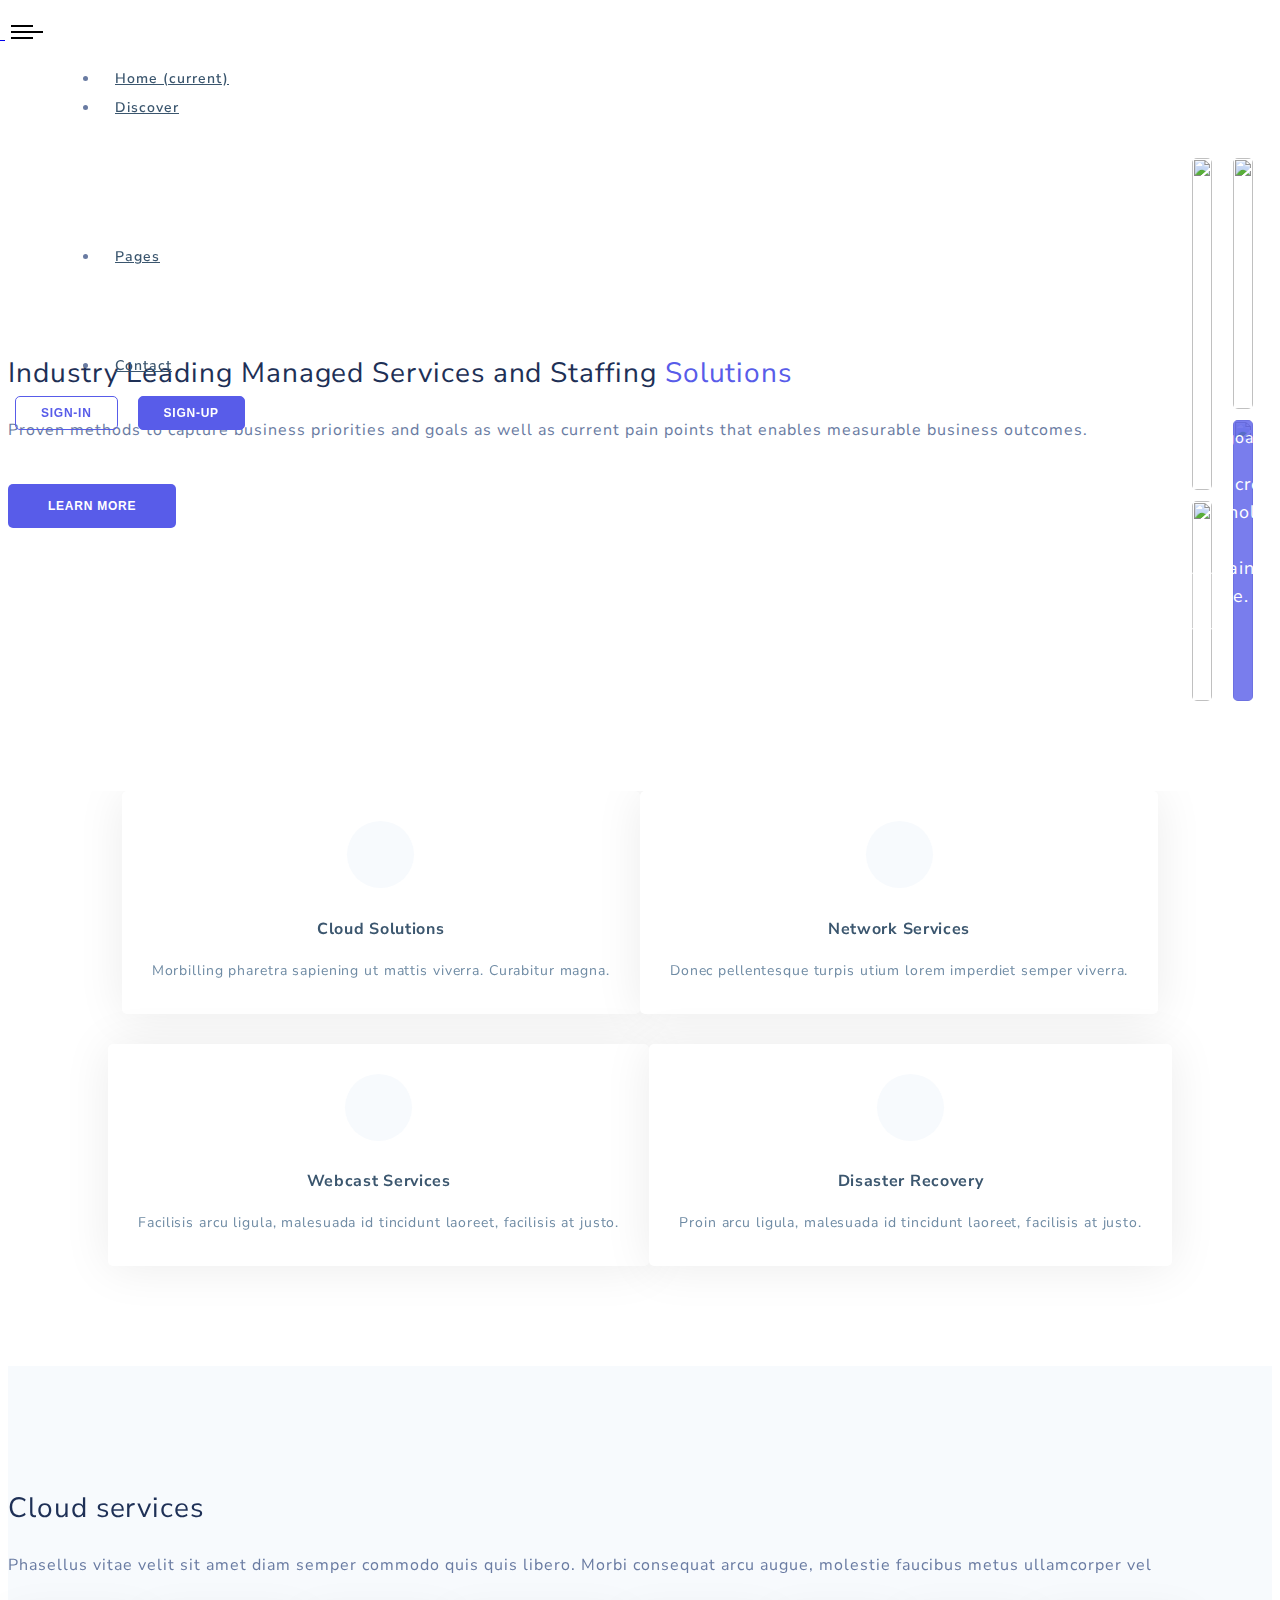
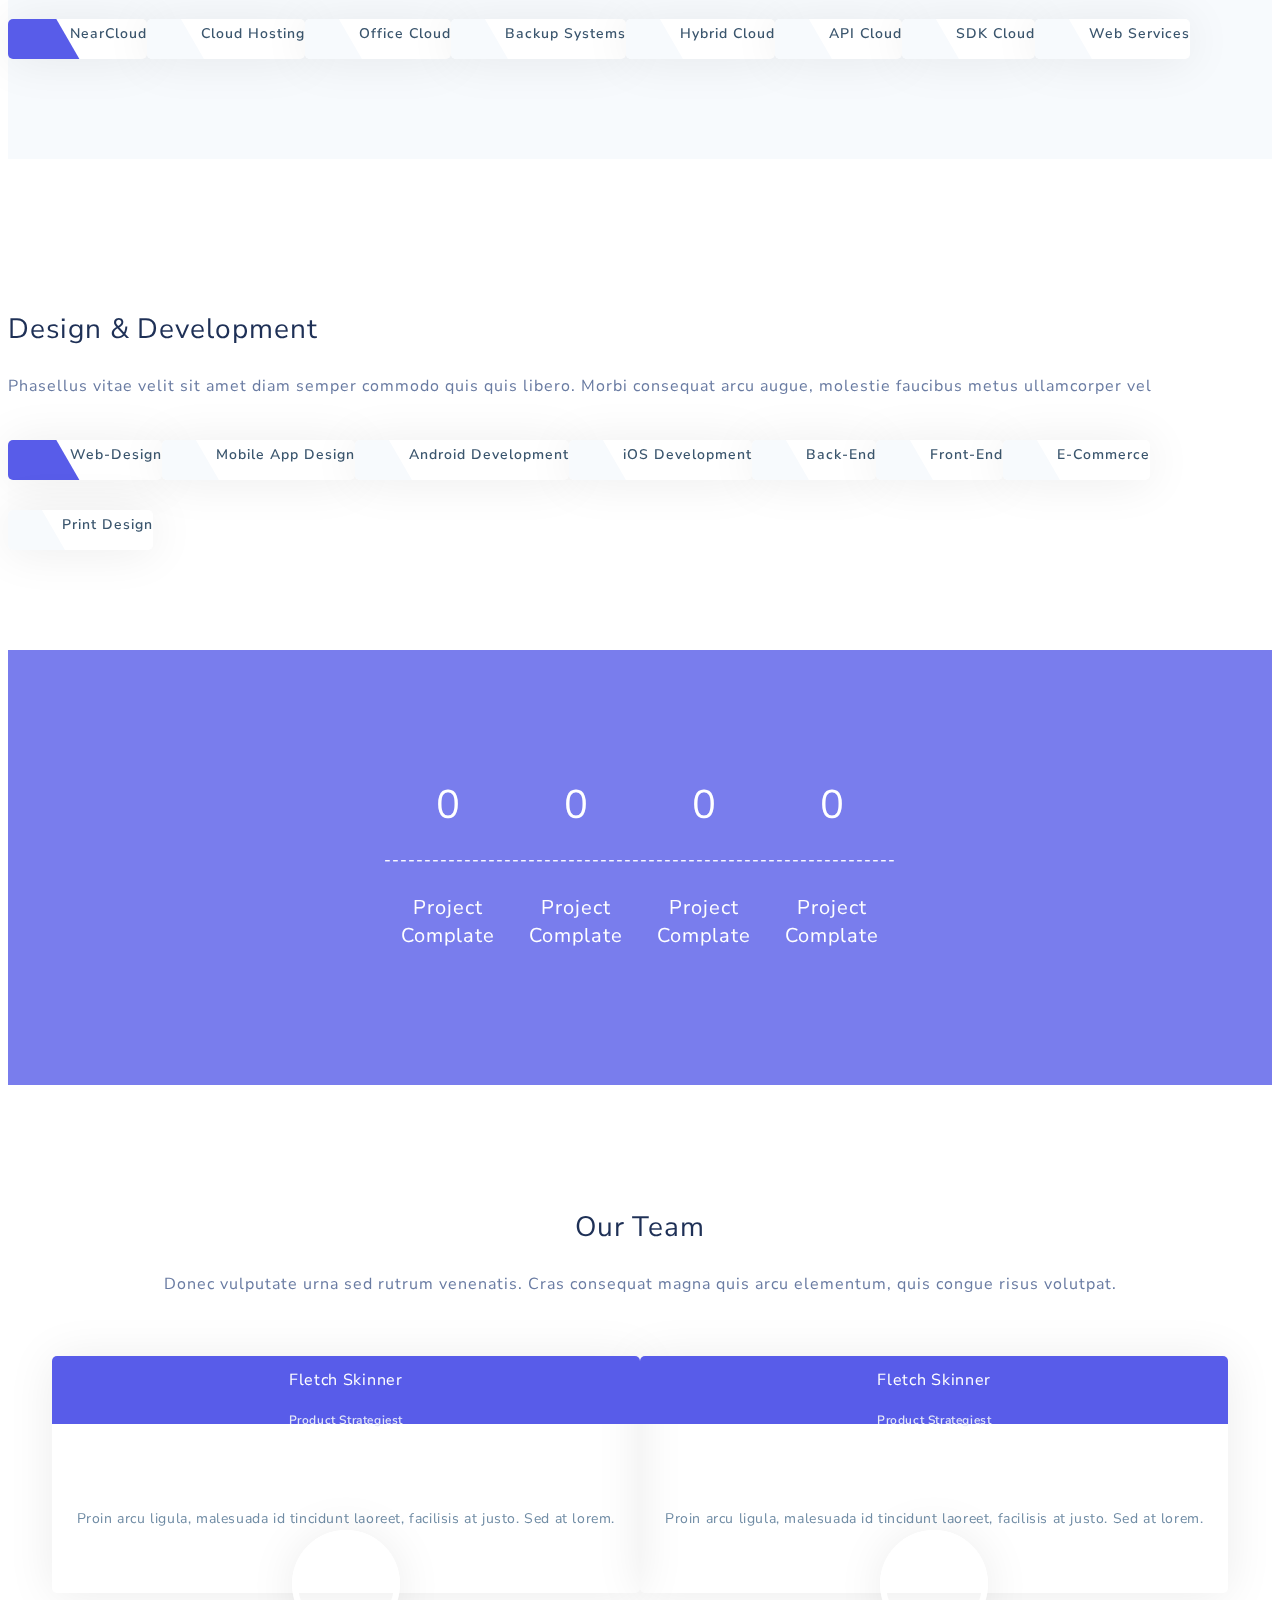
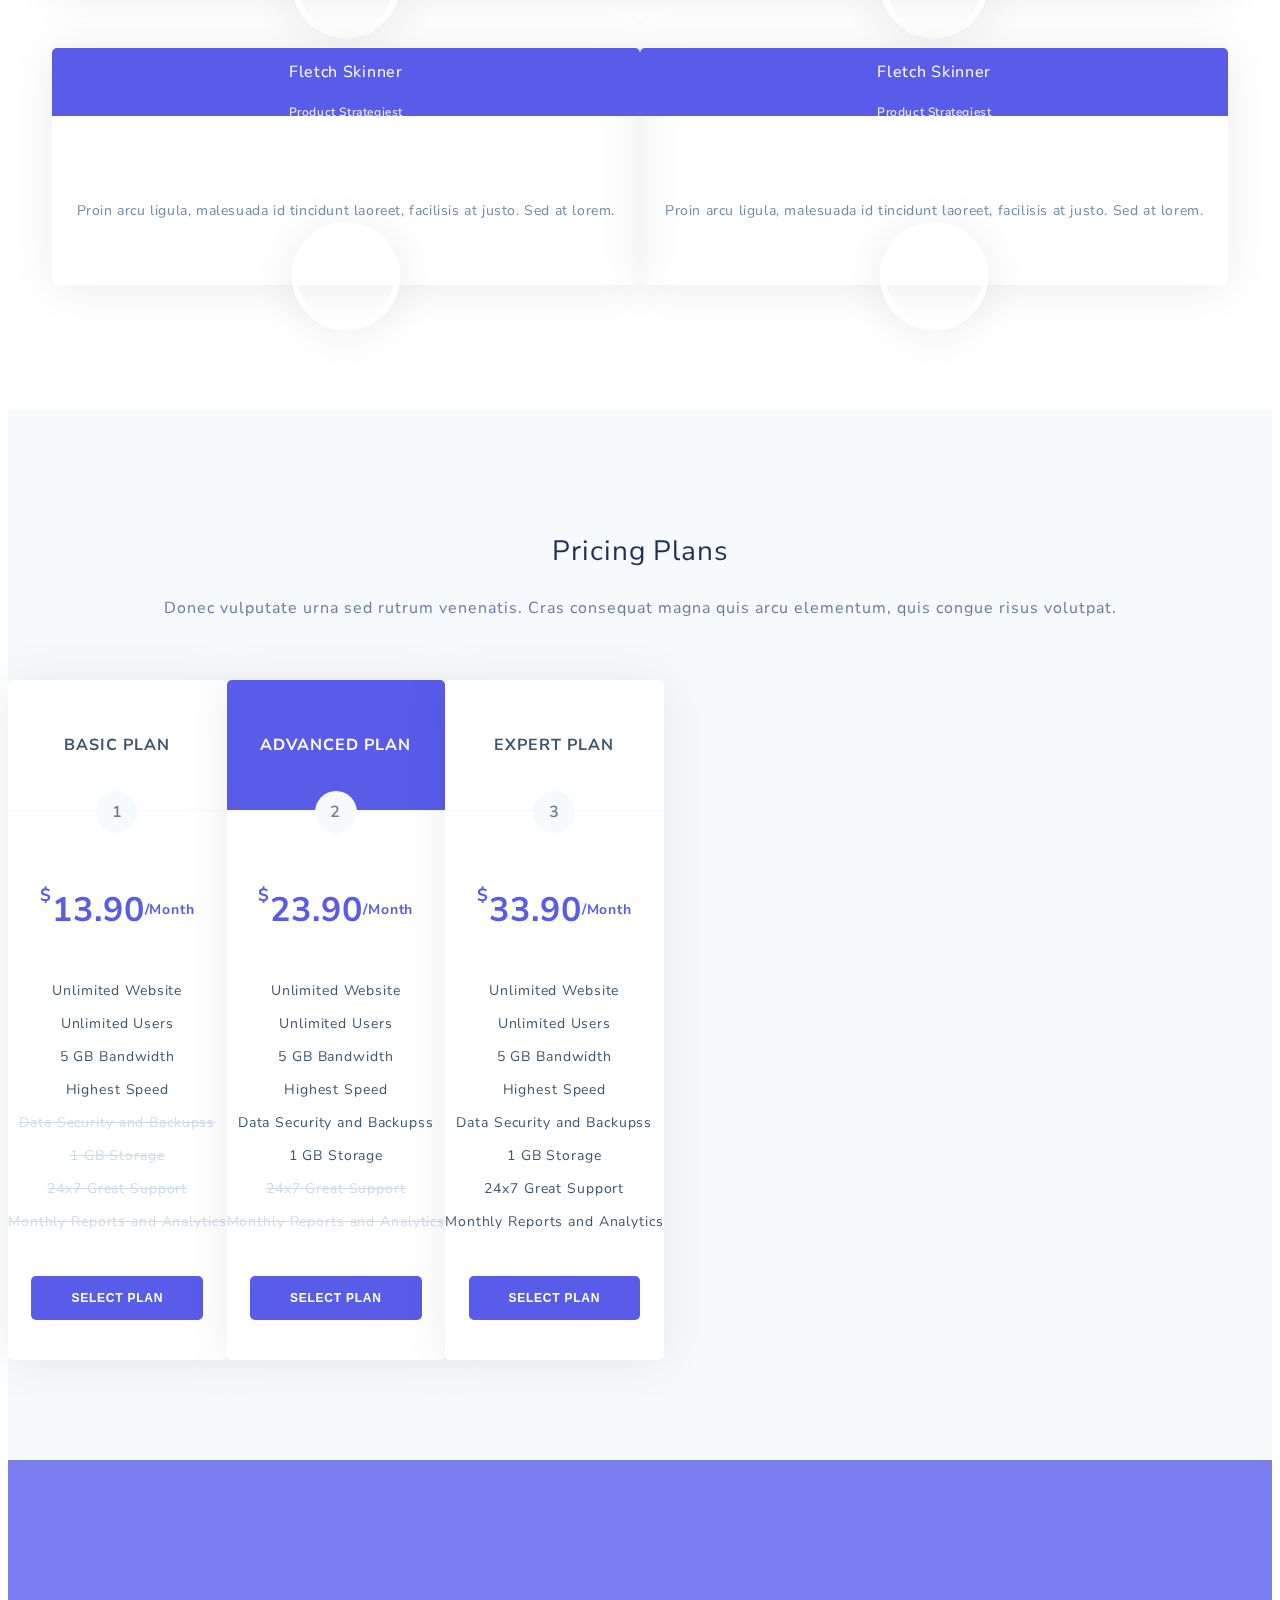
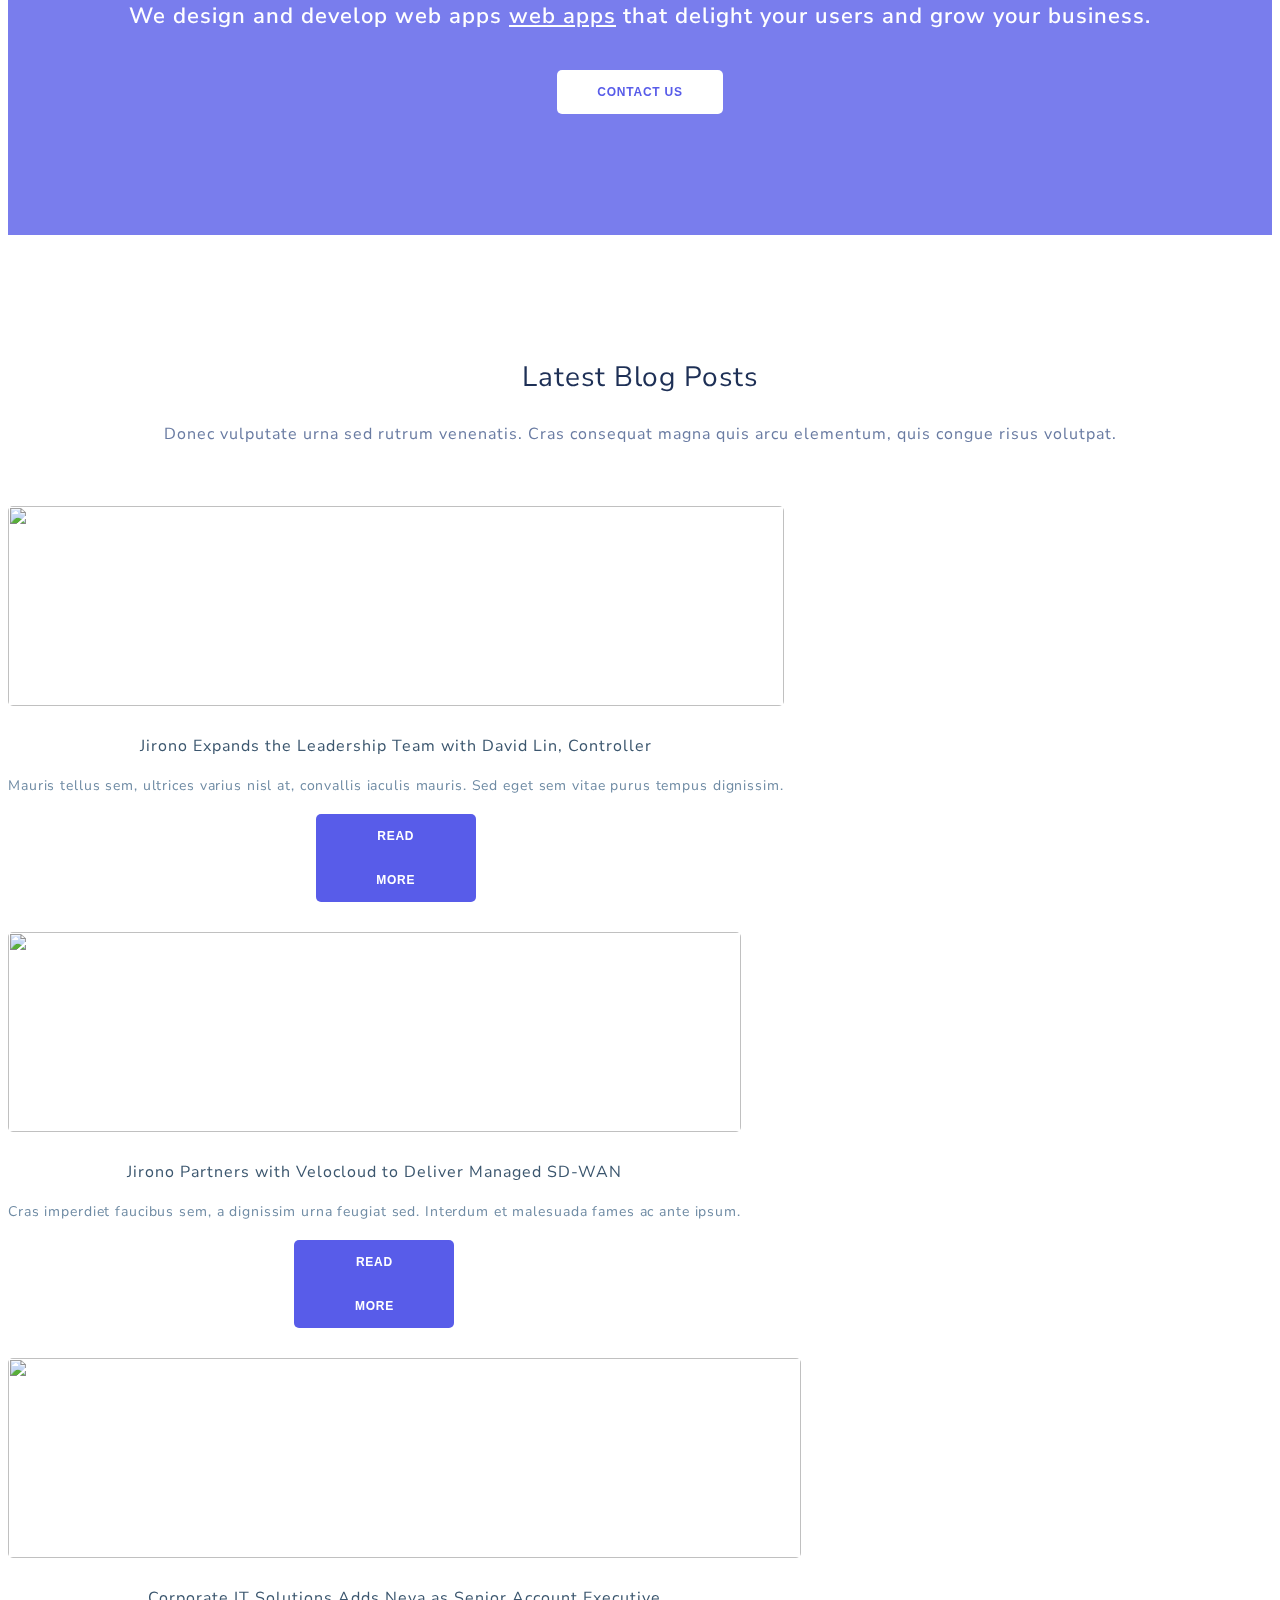
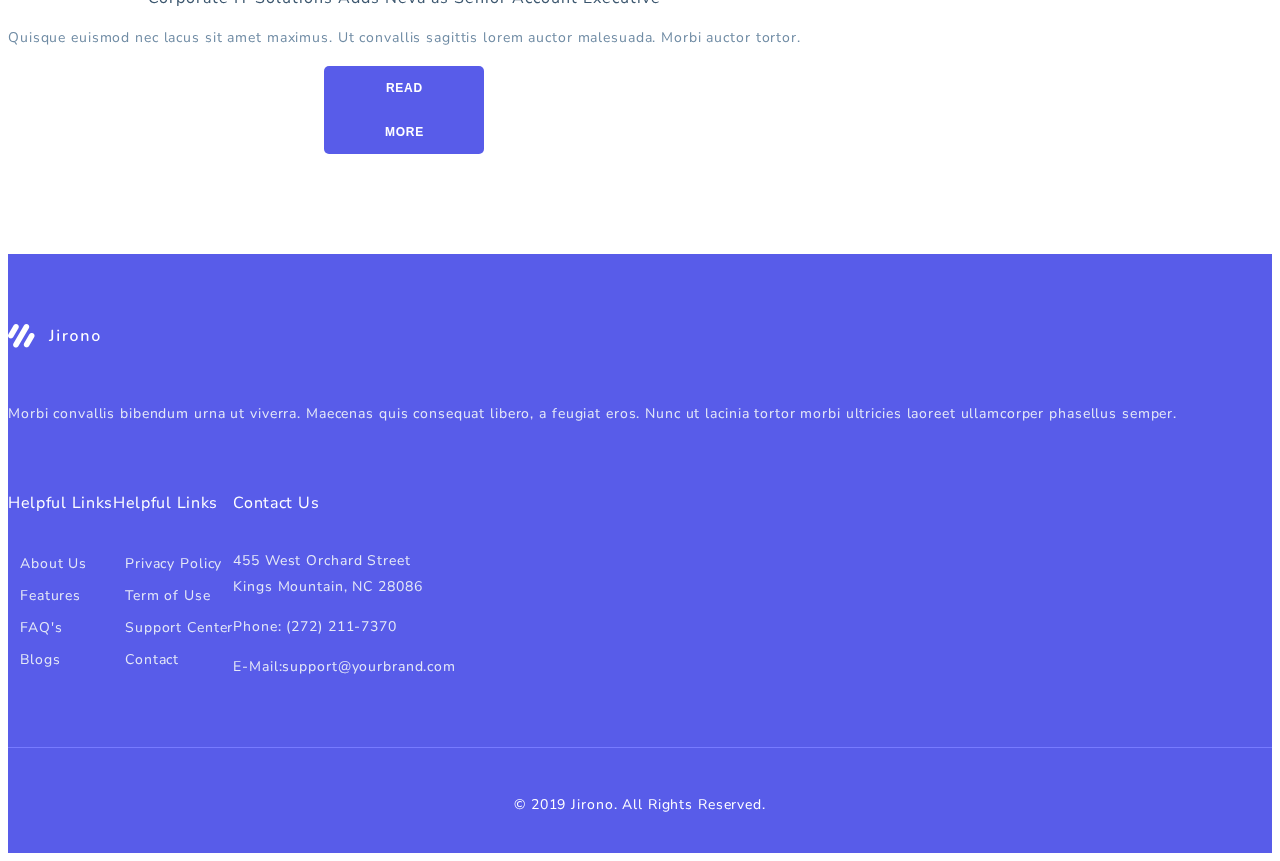
==== index.html @ 20461c36 "home page  finished, about-page added ,and many fix" ====
<!DOCTYPE html>
<html lang="en">

<head>
    <meta charset="UTF-8">
    <meta name="viewport" content="width=device-width, initial-scale=1.0">
    <meta http-equiv="X-UA-Compatible" content="ie=edge">
    <script src="./assets//js/jquery-3.4.1.min.js"></script>
    <script src="./assets/bootstrap/popper.min.js"></script>
    <link rel="stylesheet" href="./assets/bootstrap/bootstrap.css">
    <script src="./assets/bootstrap/bootstrap.js"></script>
    <link rel="stylesheet" href="./assets/owl-carousel/owl.carousel.min.css">
    <link rel="stylesheet" href="./assets/owl-carousel/owl.theme.default.min.css">
    <script src="./assets/owl-carousel/owl.carousel.min.js"></script>
    <link rel="stylesheet" href="./assets/font-awesome/css/all.min.css">
    <link href="https://fonts.googleapis.com/css?family=Nunito+Sans:300i,400,400i,600,700,800,900&display=swap"
        rel="stylesheet">
    <link rel="stylesheet" href="./assets/styles/main.css">
    <title>Document</title>
</head>

<body>
    <div class="parallax" style="background-image: url('./assets/images/parallax.jpg')">

    </div>
    <header>
        <div class="container">
            <nav class="navbar navbar-expand-lg navbar-light">
                <a class="navbar-brand" href="./index.html">
                    <img src="./assets/images/logo-blue.png" alt="">
                </a>
                <button class="navbar-toggler" type="button" data-toggle="collapse"
                    data-target="#navbarSupportedContent" aria-controls="navbarSupportedContent" aria-expanded="false"
                    aria-label="Toggle navigation">
                    <div class="icon-bar top-bar"></div>
                    <div class="icon-bar middle-bar"></div>
                    <div class="icon-bar bottom-bar"></div>
                </button>
                <div class="collapse navbar-collapse" id="navbarSupportedContent">
                    <ul class="navbar-nav mr-auto">
                        <li class="nav-item">
                            <a class="nav-link" href="#">Home <span class="sr-only">(current)</span></a>
                        </li>
                        <li class="nav-item dropdown">
                            <a class="nav-link dropdown-toggle" href="#" id="navbarDropdown" role="button"
                                data-toggle="dropdown" aria-haspopup="true" aria-expanded="false">
                                Discover
                            </a>
                            <div class="dropdown-menu" aria-labelledby="navbarDropdown">
                                <a class="dropdown-item features-button" href="#">Features</a>
                                <a class="dropdown-item team-button" href="#">Our Team</a>
                                <a class="dropdown-item pricing-button" href="#">Pricing Plans</a>
                                <a class="dropdown-item blogs-button" href="#">Latests-Blogs</a>

                            </div>
                        </li>
                        <li class="nav-item dropdown">
                            <a class="nav-link dropdown-toggle" href="#" id="navbarDropdown" role="button"
                                data-toggle="dropdown" aria-haspopup="true" aria-expanded="false">
                                Pages
                            </a>
                            <div class="dropdown-menu" aria-labelledby="navbarDropdown">
                                <a class="dropdown-item" href="./about.html">About Us</a>
                                <a class="dropdown-item" href="">Features</a>
                                <a class="dropdown-item" href="./faq.html">FAQ's</a>
                                <a class="dropdown-item" href="./blog.html">Blogs</a>
                            </div>
                        </li>
                        <li class="nav-item">
                            <a class="nav-link" href="./contact.html">Contact</a>
                        </li>
                    </ul>
                    <form class="form-inline my-2 my-lg-0">
                        <button class="main-button sign-in" type="submit">Sign-in</button>
                        <button class="main-button sign-up" type="submit">Sign-up</button>
                    </form>
                </div>
            </nav>
        </div>
    </header>
    <div class="welcome" style="background-image: url('./assets/images/header-bg.svg')">
        <section id="goals" class="section-top">
            <div class="container">
                <div class="content col-lg-5 col-md-12 responsive-center">
                    <h1 class="head-title">
                        Industry Leading Managed Services and Staffing <span> Solutions</span>
                    </h1>
                    <p class="desc">
                        Proven methods to capture business priorities and goals as well as current pain points that
                        enables measurable business outcomes.
                    </p>
                    <button class="main-button">Learn More</button>
                </div>
                <div class="image-area col-lg-6 col-md-12">
                    <div class="img-row row-1">
                        <div class="image image-big">
                            <img src="./assets/images/1.jpg" alt="">
                        </div>
                        <div class="image image-small">
                            <img src="./assets/images/3.jpg" alt="">
                            <button>
                                <i class="fas fa-play"></i>
                            </button>
                        </div>
                    </div>
                    <div class="img-row row-2">
                        <div class="image image-small">
                            <img src="./assets/images/2.jpg" alt="">
                        </div>
                        <div class="image image-big">
                            <img src="./assets/images/1.jpg" alt="">
                            <div class="detail">
                                <div class="content">
                                    <div class="sub-title">Our goals</div>
                                    <p>“We create technology for a sustainable future.</p>
                                </div>
                            </div>
                        </div>
                    </div>
                </div>
            </div>
        </section>
    </div>
    <main>
        <section id="services" class="section-bottom services-main">
            <div class="container">
                <div class="content">
                    <div class="service col-lg-3 col-md-6 col-sm-6 col-12">
                        <a href="" class="details">
                            <div class="icon">
                                <i class="fa fa-cloud"> </i>
                            </div>
                            <h5 class="features-title">
                                Cloud Solutions
                            </h5>
                            <p class="features-desc">Morbilling pharetra sapiening ut mattis viverra. Curabitur magna.
                            </p>
                        </a>

                    </div>
                    <div class="service col-lg-3 col-md-6 col-sm-6 col-12">
                        <a href="" class="details">
                            <div class="icon">
                                <i class="fa fa-laptop"> </i>
                            </div>
                            <h5 class="features-title">
                                Network Services
                            </h5>
                            <p class="features-desc">Donec pellentesque turpis utium lorem imperdiet semper viverra.
                            </p>
                        </a>
                    </div>
                    <div class="service col-lg-3 col-md-6 col-sm-6 col-12">
                        <a href="" class="details">
                            <div class="icon">
                                <i class="fas fa-video"></i>
                            </div>
                            <h5 class="features-title">
                                Webcast Services
                            </h5>
                            <p class="features-desc">Facilisis arcu ligula, malesuada id tincidunt laoreet, facilisis at
                                justo.
                            </p>
                        </a>
                    </div>
                    <div class="service col-lg-3 col-md-6 col-sm-6 col-12">
                        <a href="" class="details">
                            <div class="icon">
                                <i class="fa fa-server"> </i>
                            </div>
                            <h5 class="features-title">
                                Disaster Recovery
                            </h5>
                            <p class="features-desc">Proin arcu ligula, malesuada id tincidunt laoreet, facilisis at
                                justo.
                            </p>
                        </a>
                    </div>
                </div>
            </div>
        </section>
        <section id="cloud" class="section-top section-bottom">
            <div class="container">
                <div class="col-lg-6 col-md-12 col-sm-12 cloud-services mobile-bottom">
                    <h1 class="head-title">
                        Cloud services
                    </h1>
                    <p class="desc">
                        Phasellus vitae velit sit amet diam semper commodo quis quis libero. Morbi consequat arcu augue,
                        molestie faucibus metus ullamcorper vel
                    </p>
                    <div class="services row">
                        <div class="service col-lg-6 col-md-6 col-sm-12 col-12 active">
                            <a href="">
                                <i class="fa fa-angle-right"></i>
                                <span>NearCloud</span>
                            </a>
                        </div>
                        <div class="service col-lg-6 col-md-6 col-sm-12 col-12">
                            <a href="">
                                <i class="fa fa-angle-right"></i>
                                <span>Cloud Hosting</span>
                            </a>
                        </div>
                        <div class="service col-lg-6 col-md-6 col-sm-12 col-12">
                            <a href="">
                                <i class="fa fa-angle-right"></i>
                                <span>Office Cloud</span>
                            </a>
                        </div>
                        <div class="service col-lg-6 col-md-6 col-sm-12 col-12">
                            <a href="">
                                <i class="fa fa-angle-right"></i>
                                <span>Backup Systems</span>
                            </a>
                        </div>
                        <div class="service col-lg-6 col-md-6 col-sm-12 col-12">
                            <a href="">
                                <i class="fa fa-angle-right"></i>
                                <span>Hybrid Cloud</span>
                            </a>
                        </div>
                        <div class="service col-lg-6 col-md-6 col-sm-12 col-12">
                            <a href="">
                                <i class="fa fa-angle-right"></i>
                                <span>API Cloud</span>
                            </a>
                        </div>
                        <div class="service col-lg-6  col-md-6 col-sm-12 col-12">
                            <a href="">
                                <i class="fa fa-angle-right"></i>
                                <span>SDK Cloud</span>
                            </a>
                        </div>
                        <div class="service col-lg-6  col-md-6 col-sm-12 col-12">
                            <a href="">
                                <i class="fa fa-angle-right"></i>
                                <span>Web Services</span>
                            </a>
                        </div>
                    </div>
                </div>
                <div class="image-area col-lg-5 col-md-12 col-sm-12 mobile-bottom">
                    <div class="image">
                        <img src="./assets/images/blue-1.png" alt="">
                    </div>
                </div>
            </div>
        </section>
        <section id="cloud" class="section-top section-bottom cloud-2">
            <div class="container">
                <div class="image-area col-lg-5 col-md-12 col-sm-12 mobile-bottom">
                    <div class="image">
                        <img src="./assets/images/blue-2.png" alt="">
                    </div>
                </div>
                <div class="col-lg-6 col-md-12 col-sm-12 cloud-services mobile-bottom">
                    <h1 class="head-title">
                        Design & Development
                    </h1>
                    <p class="desc">
                        Phasellus vitae velit sit amet diam semper commodo quis quis libero. Morbi consequat arcu augue,
                        molestie faucibus metus ullamcorper vel
                    </p>
                    <div class="services row">
                        <div class="service col-lg-6 col-md-6 col-sm-12 col-12 active">
                            <a href="">
                                <i class="fa fa-angle-right"></i>
                                <span>Web-Design</span>
                            </a>
                        </div>
                        <div class="service col-lg-6 col-md-6 col-sm-12 col-12">
                            <a href="">
                                <i class="fa fa-angle-right"></i>
                                <span>Mobile App Design</span>
                            </a>
                        </div>
                        <div class="service col-lg-6 col-md-6 col-sm-12 col-12">
                            <a href="">
                                <i class="fa fa-angle-right"></i>
                                <span>Android Development</span>
                            </a>
                        </div>
                        <div class="service col-lg-6 col-md-6 col-sm-12 col-12">
                            <a href="">
                                <i class="fa fa-angle-right"></i>
                                <span>iOS Development</span>
                            </a>
                        </div>
                        <div class="service col-lg-6 col-md-6 col-sm-12 col-12">
                            <a href="">
                                <i class="fa fa-angle-right"></i>
                                <span>Back-End</span>
                            </a>
                        </div>
                        <div class="service col-lg-6 col-md-6 col-sm-12 col-12">
                            <a href="">
                                <i class="fa fa-angle-right"></i>
                                <span>Front-End</span>
                            </a>
                        </div>
                        <div class="service col-lg-6  col-md-6 col-sm-12 col-12">
                            <a href="">
                                <i class="fa fa-angle-right"></i>
                                <span>E-Commerce</span>
                            </a>
                        </div>
                        <div class="service col-lg-6  col-md-6 col-sm-12 col-12">
                            <a href="">
                                <i class="fa fa-angle-right"></i>
                                <span>Print Design</span>
                            </a>
                        </div>
                    </div>
                </div>
            </div>
        </section>
        <section id="parallax" class="parallax-main">
            <div class="parallax-item">
            </div>
            <div class="container">
                <div class="count col-lg-3 col-md-6 col-sm-12 col-12" data-count="96">
                    <div class="details">
                        <h1 class="number-count"> 0 </h1>
                        ---------------- <br>
                        <p>Project <br> Complate</p>
                    </div>
                </div>
                <div class="count col-lg-3 col-md-6 col-sm-12 col-12" data-count="190">
                    <div class="details">
                        <h1 class="number-count"> 0 </h1>
                        ---------------- <br>
                        <p>Project <br> Complate</p>
                    </div>
                </div>
                <div class="count col-lg-3 col-md-6 col-sm-12 col-12" data-count="12">
                    <div class="details">
                        <h1 class="number-count"> 0 </h1>
                        ---------------- <br>
                        <p>Project <br> Complate</p>
                    </div>
                </div>
                <div class="count col-lg-3 col-md-6 col-sm-12 col-12" data-count='46'>
                    <div class="details">
                        <h1 class="number-count"> 0 </h1>
                        ---------------- <br>
                        <p>Project <br> Complate</p>
                    </div>
                </div>
            </div>
        </section>
        <section id="our-team" class="section-top section-bottom">
            <div class="container">
                <div class="head col-lg-6">
                    <h1 class="head-title">Our Team</h1>
                    <p class="desc">Donec vulputate urna sed rutrum venenatis. Cras consequat magna quis arcu elementum,
                        quis congue risus volutpat.</p>
                </div>
                <div class="content">
                    <div class="member col-lg-3 col-md-6 col-sm-12 col-12">
                        <div class="team-item">
                            <div class="team-content">
                                <div class="team-info">
                                    <h3>Fletch Skinner</h3>
                                    <p>Product Strategiest</p>
                                </div>
                                <div class="team-contact">
                                    <a href="">
                                        <i class="fab fa-facebook-f"></i>
                                    </a>
                                    <a href="">
                                        <i class="fab fa-twitter"></i>
                                    </a>
                                    <a href="">
                                        <i class="fab fa-linkedin-in"></i>
                                    </a>
                                    <a href="">
                                        <i class="fab fa-github"></i>
                                    </a>

                                </div>
                                <div class="team-description">
                                    <p>Proin arcu ligula, malesuada id tincidunt laoreet, facilisis at justo. Sed at
                                        lorem.</p>
                                </div>
                            </div>
                            <div class="team-image">
                                <img src="./assets/images/1 (1).jpg" alt="">
                            </div>
                        </div>
                    </div>
                    <div class="member col-lg-3 col-md-6 col-sm-12 col-12">
                        <div class="team-item">
                            <div class="team-content">
                                <div class="team-info">
                                    <h3>Fletch Skinner</h3>
                                    <p>Product Strategiest</p>
                                </div>
                                <div class="team-contact">
                                    <a href="">
                                        <i class="fab fa-facebook-f"></i>
                                    </a>
                                    <a href="">
                                        <i class="fab fa-twitter"></i>
                                    </a>
                                    <a href="">
                                        <i class="fab fa-linkedin-in"></i>
                                    </a>
                                    <a href="">
                                        <i class="fab fa-github"></i>
                                    </a>

                                </div>
                                <div class="team-description">
                                    <p>Proin arcu ligula, malesuada id tincidunt laoreet, facilisis at justo. Sed at
                                        lorem.</p>
                                </div>
                            </div>
                            <div class="team-image">
                                <img src="./assets/images/2 (1).jpg" alt="">
                            </div>
                        </div>
                    </div>
                    <div class="member col-lg-3 col-md-6 col-sm-12 col-12">
                        <div class="team-item">
                            <div class="team-content">
                                <div class="team-info">
                                    <h3>Fletch Skinner</h3>
                                    <p>Product Strategiest</p>
                                </div>
                                <div class="team-contact">
                                    <a href="">
                                        <i class="fab fa-facebook-f"></i>
                                    </a>
                                    <a href="">
                                        <i class="fab fa-twitter"></i>
                                    </a>
                                    <a href="">
                                        <i class="fab fa-linkedin-in"></i>
                                    </a>
                                    <a href="">
                                        <i class="fab fa-github"></i>
                                    </a>

                                </div>
                                <div class="team-description">
                                    <p>Proin arcu ligula, malesuada id tincidunt laoreet, facilisis at justo. Sed at
                                        lorem.</p>
                                </div>
                            </div>
                            <div class="team-image">
                                <img src="./assets/images/3 (1).jpg" alt="">
                            </div>
                        </div>
                    </div>
                    <div class="member col-lg-3 col-md-6 col-sm-12 col-12">
                        <div class="team-item">
                            <div class="team-content">
                                <div class="team-info">
                                    <h3>Fletch Skinner</h3>
                                    <p>Product Strategiest</p>
                                </div>
                                <div class="team-contact">
                                    <a href="">
                                        <i class="fab fa-facebook-f"></i>
                                    </a>
                                    <a href="">
                                        <i class="fab fa-twitter"></i>
                                    </a>
                                    <a href="">
                                        <i class="fab fa-linkedin-in"></i>
                                    </a>
                                    <a href="">
                                        <i class="fab fa-github"></i>
                                    </a>

                                </div>
                                <div class="team-description">
                                    <p>Proin arcu ligula, malesuada id tincidunt laoreet, facilisis at justo. Sed at
                                        lorem.</p>
                                </div>
                            </div>
                            <div class="team-image">
                                <img src="./assets/images/4.jpg" alt="">
                            </div>
                        </div>
                    </div>
                </div>
            </div>
        </section>
        <section id="pricing" class="section-top section-bottom">
            <div class="container">
                <div class="head col-lg-6">
                    <h1 class="head-title">
                        Pricing Plans
                    </h1>
                    <p class="desc">
                        Donec vulputate urna sed rutrum venenatis. Cras consequat magna quis arcu elementum, quis congue
                        risus volutpat.
                    </p>
                </div>
                <div class="content">
                    <div class="col-lg-4 col-md-6 col-sm-12 col-12 plan">
                        <div class="pricing-item">
                            <div class="pricing-header">
                                <h3>BASIC PLAN</h3>
                            </div>
                            <div class="pricing-main">
                                <div class="number">
                                    <div>
                                        1
                                    </div>
                                </div>
                                <div class="price-parent">
                                    <span class="dollar">$</span>
                                    <h1>13.90</h1>
                                    <span class="time"> /Month</span>
                                </div>
                                <ul>
                                    <li>Unlimited Website</li>
                                    <li>Unlimited Users</li>
                                    <li>5 GB Bandwidth</li>
                                    <li>Highest Speed</li>
                                    <li class="not">Data Security and Backupss</li>
                                    <li class="not">1 GB Storage</li>
                                    <li class="not">24x7 Great Support</li>
                                    <li class="not">Monthly Reports and Analytics</li>
                                </ul>
                            </div>
                            <div class="pricing-footer">
                                <button class="main-button">Select Plan</button>
                            </div>
                        </div>
                    </div>
                    <div class="col-lg-4 col-md-6 col-sm-12 col-12 plan">
                        <div class="pricing-item">
                            <div class="pricing-header advanced">
                                <h3>ADVANCED PLAN</h3>
                            </div>
                            <div class="pricing-main">
                                <div class="number">
                                    <div>
                                        2
                                    </div>
                                </div>
                                <div class="price-parent">
                                    <span class="dollar">$</span>
                                    <h1>23.90</h1>
                                    <span class="time"> /Month</span>
                                </div>
                                <ul>
                                    <li>Unlimited Website</li>
                                    <li>Unlimited Users</li>
                                    <li>5 GB Bandwidth</li>
                                    <li>Highest Speed</li>
                                    <li>Data Security and Backupss</li>
                                    <li>1 GB Storage</li>
                                    <li class="not">24x7 Great Support</li>
                                    <li class="not">Monthly Reports and Analytics</li>
                                </ul>
                            </div>
                            <div class="pricing-footer">
                                <button class="main-button">Select Plan</button>
                            </div>
                        </div>
                    </div>
                    <div class="col-lg-4 col-md-6 col-sm-12 col-12 plan">
                        <div class="pricing-item">
                            <div class="pricing-header">
                                <h3>EXPERT PLAN</h3>
                            </div>
                            <div class="pricing-main">
                                <div class="number">
                                    <div>
                                        3
                                    </div>
                                </div>
                                <div class="price-parent">
                                    <span class="dollar">$</span>
                                    <h1>33.90</h1>
                                    <span class="time"> /Month</span>
                                </div>
                                <ul>
                                    <li>Unlimited Website</li>
                                    <li>Unlimited Users</li>
                                    <li>5 GB Bandwidth</li>
                                    <li>Highest Speed</li>
                                    <li>Data Security and Backupss</li>
                                    <li>1 GB Storage</li>
                                    <li>24x7 Great Support</li>
                                    <li>Monthly Reports and Analytics</li>
                                </ul>
                            </div>
                            <div class="pricing-footer">
                                <button class="main-button">Select Plan</button>
                            </div>
                        </div>
                    </div>
                </div>
            </div>
        </section>
        <section id="parallax-contact" class="parallax-main">
            <div class="parallax-item">
            </div>
            <div class="container">
                <div class="info col-lg-12">
                    <p>We design and develop web apps <span>web apps</span> that delight your users and grow your
                        business.</p>
                    <button class="main-button">Contact Us</button>
                </div>
            </div>
        </section>
        <section id="latest-blogs" class="section-top section-bottom">
            <div class="container">
                <div class="head col-lg-6">
                    <h1 class="head-title">Latest Blog Posts</h1>
                    <p class="desc">Donec vulputate urna sed rutrum venenatis. Cras consequat magna quis arcu elementum,
                        quis congue risus volutpat.</p>
                </div>
                <div class="content">
                    <div class="blog-post col-lg-4 col-md-6 col-sm-12 col-12">
                        <div class="post">
                            <div class="image">
                                <img src="./assets/images/1 (2).jpg" alt="">
                            </div>
                            <div class="details">
                                <h3><a href=""> Jirono Expands the Leadership Team with David Lin, Controller</a></h3>
                                <p>Mauris tellus sem, ultrices varius nisl at, convallis iaculis mauris. Sed eget sem
                                    vitae
                                    purus tempus dignissim.</p>
                                <button class="main-button">Read More</button>
                            </div>
                        </div>
                    </div>
                    <div class="blog-post col-lg-4 col-md-6 col-sm-12 col-12">
                        <div class="post">
                            <div class="image">
                                <img src="./assets/images/2 (2).jpg" alt="">
                            </div>
                            <div class="details">
                                <h3><a href=""> Jirono Partners with Velocloud to Deliver Managed SD-WAN</a></h3>
                                <p>Cras imperdiet faucibus sem, a dignissim urna feugiat sed. Interdum et malesuada
                                    fames ac ante ipsum.
                                </p>
                                <button class="main-button">Read More</button>
                            </div>
                        </div>
                    </div>
                    <div class="blog-post col-lg-4 col-md-6 col-sm-12 col-12">
                        <div class="post">
                            <div class="image">
                                <img src="./assets/images/3 (2).jpg" alt="">
                            </div>
                            <div class="details">
                                <h3><a href=""> Corporate IT Solutions Adds Neva as Senior Account Executive</a></h3>
                                <p>Quisque euismod nec lacus sit amet maximus. Ut convallis sagittis lorem auctor
                                    malesuada. Morbi auctor tortor.</p>
                                <button class="main-button">Read More</button>
                            </div>
                        </div>
                    </div>

                </div>
            </div>
        </section>
    </main>
    <footer>
        <div class="container">
            <div class="content">
                <div class="col-lg-5 col-md-12 part-1 footer-part">
                    <img src="./assets/images/logo-white.png" alt="">
                    <p>Morbi convallis bibendum urna ut viverra. Maecenas quis consequat libero, a feugiat eros. Nunc ut
                        lacinia tortor morbi ultricies laoreet ullamcorper phasellus semper.</p>
                </div>
                <div class="col-lg-2 col-md-4 col-sm-6 col-6 footer-part">
                    <h5>Helpful Links</h5>
                    <ul>
                        <li><a href=""><i class="fa fa-angle-right"></i><span> About Us </span></a></li>
                        <li><a href=""><i class="fa fa-angle-right"></i><span> Features</span></a></li>
                        <li><a href=""><i class="fa fa-angle-right"></i><span> FAQ's</span></a></li>
                        <li><a href=""><i class="fa fa-angle-right"></i><span> Blogs</span></a></li>
                    </ul>
                </div>
                <div class="col-lg-2 col-md-4 col-sm-6 col-6 footer-part">
                    <h5>Helpful Links</h5>
                    <ul>
                        <li><a href=""><i class="fa fa-angle-right"></i><span> Privacy Policy</span></a></li>
                        <li><a href=""><i class="fa fa-angle-right"></i><span> Term of Use</span></a></li>
                        <li><a href=""><i class="fa fa-angle-right"></i><span> Support Center</span></a></li>
                        <li><a href=""><i class="fa fa-angle-right"></i><span> Contact</span></a></li>
                    </ul>
                </div>
                <div class="col-lg-3 col-md-4 col-sm-12 col-12 footer-part part-4">
                    <h5>
                        Contact Us
                    </h5>
                    <p>
                        455 West Orchard Street <br>
                        Kings Mountain, NC 28086
                    </p>
                    <p>
                        Phone: (272) 211-7370
                    </p>
                    <p>
                        E-Mail:support@yourbrand.com
                    </p>
                    <ul>
                        <li>
                            <a href="">
                                <i class="fab fa-facebook-square"></i>
                            </a>
                        </li>
                        <li>
                            <a href="">
                                <i class="fab fa-twitter-square"></i>
                            </a>
                        </li>
                        <li>
                            <a href="">
                                <i class="fab fa-linkedin"></i>
                            </a>
                        </li>
                        <li>
                            <a href="">
                                <i class="fab fa-google-plus-square"></i>
                            </a>
                        </li>
                        <li>
                            <a href="">
                                <i class="fab fa-github-square"></i>
                            </a>
                        </li>
                    </ul>
                </div>
            </div>
            <div class="copyright">
                <p>© 2019 Jirono. All Rights Reserved.</p>
            </div>
        </div>
    </footer>
    <script src="./assets/js/main.js"></script>
</body>

</html>
---- assets/styles/main.css ----
body {
  font-family: "Nunito Sans", sans-serif;
  font-size: 1rem;
  font-weight: 600;
  letter-spacing: 1px;
  background-color: #FFF;
  color: #697BA2;
  line-height: 1.75rem;
}

.parallax {
  position: fixed;
  top: 0;
  left: 0;
  right: 0;
  z-index: -2;
  height: 100vh;
  background-position: center;
  background-size: cover;
}

.container {
  padding: 0;
  display: -webkit-box;
  display: -ms-flexbox;
  display: flex;
  -webkit-box-align: center;
      -ms-flex-align: center;
          align-items: center;
  -webkit-box-pack: center;
      -ms-flex-pack: center;
          justify-content: center;
  -ms-flex-wrap: wrap;
      flex-wrap: wrap;
}

.head {
  padding-bottom: 18px;
  text-align: center;
}

.head-title {
  font-weight: 400;
  font-size: 1.75rem;
  color: #1E3056;
  line-height: 2.875rem;
  letter-spacing: 0.93px;
  margin-bottom: 20px;
}

.head-title span {
  color: #585CE9;
}

.desc {
  margin-bottom: 40px;
  font-weight: 400;
}

.section-top {
  padding-top: 100px;
}

.section-bottom {
  padding-bottom: 70px;
}

@media screen and (max-width: 995px) {
  .mobile-bottom {
    margin-bottom: 30px;
  }
  header {
    background-color: #FFF !important;
    -webkit-transition: none !important;
    transition: none !important;
    -webkit-box-shadow: 0 2px 28px 0 rgba(0, 0, 0, 0.06) !important;
            box-shadow: 0 2px 28px 0 rgba(0, 0, 0, 0.06) !important;
  }
  header .collapse {
    background-color: #FFF;
  }
  header .collapse ul {
    margin-top: 20px;
    -webkit-transition: none !important;
    transition: none !important;
    margin-left: 0 !important;
  }
  header .collapse ul li {
    -webkit-transition: none !important;
    transition: none !important;
    border-bottom: 1px solid #f5f5f5;
    line-height: 3.125rem;
  }
  header .collapse ul li a:hover {
    background-color: #f5f5f5;
  }
  header .collapse ul .dropdown .dropdown-menu {
    opacity: 1 !important;
    visibility: visible !important;
    -webkit-transform: translateY(0) !important;
            transform: translateY(0) !important;
    display: none !important;
    -webkit-box-shadow: none !important;
            box-shadow: none !important;
  }
  header .collapse ul .dropdown .dropdown-menu.show {
    display: block !important;
    margin: 0 !important;
    width: 100%;
  }
  header .collapse ul .dropdown .dropdown-menu.show a {
    width: 100%;
    font-size: 0.875rem;
    border-bottom: 1px solid #f5f5f5;
    line-height: 3rem;
    padding-left: 50px !important;
  }
  header .collapse ul .dropdown .dropdown-menu.show a:hover {
    background-color: #f5f5f5;
  }
  header .collapse ul .dropdown .dropdown-menu.show a:hover::before {
    width: 0;
  }
  header .collapse form {
    -webkit-transition: none !important;
    transition: none !important;
  }
  .responsive-center {
    text-align: center;
  }
  .mission-main .image-mission {
    position: static !important;
    width: 100% !important;
    margin-bottom: 30px;
    height: 300px !important;
  }
  .mission-main .text-mission {
    position: static !important;
    width: 100% !important;
    -webkit-transform: translateY(0%) !important;
            transform: translateY(0%) !important;
    margin-bottom: 30px;
  }
}

.margin-from-header {
  margin-top: 80px;
}

footer {
  padding-top: 70px;
  background-color: #585CE9;
  color: #FFF;
  font-weight: 400;
  font-size: 0.875rem;
  line-height: 1.625rem;
  letter-spacing: 0.88px;
  letter-spacing: 0.88px;
}

footer p {
  margin-bottom: 5px !important;
}

footer .container .content {
  width: 100%;
  display: -webkit-box;
  display: -ms-flexbox;
  display: flex;
  -ms-flex-wrap: wrap;
      flex-wrap: wrap;
}

footer .container .content .footer-part {
  margin-bottom: 30px;
  color: #E5E9F7;
}

footer .container .content .footer-part h5 {
  font-weight: 400;
  font-size: 1rem;
  color: #FFF;
  letter-spacing: 0.69px;
  line-height: 1.875rem;
  margin-bottom: 30px !important;
}

footer .container .content .footer-part ul {
  padding: 0 !important;
  list-style-type: none;
  margin: 0 !important;
}

footer .container .content .footer-part ul li a {
  color: #FFF;
  text-decoration: none;
  line-height: 2rem;
  font-weight: 400;
  color: #E5E9F7;
}

footer .container .content .footer-part ul li a i {
  margin-right: 12px;
}

footer .container .content .footer-part ul li a span {
  -webkit-transition: all 0.3s ease;
  transition: all 0.3s ease;
}

footer .container .content .footer-part ul li a:hover span {
  padding-left: 5px;
}

footer .container .content .part-1 img {
  margin-bottom: 30px;
}

footer .container .content .part-4 ul {
  display: -webkit-box;
  display: -ms-flexbox;
  display: flex;
}

footer .container .copyright {
  width: 100%;
  text-align: center;
  border-top: 1px solid #777BFF;
  padding: 30px 0;
}

.sticky {
  -webkit-box-shadow: 0 2px 28px 0 rgba(0, 0, 0, 0.06) !important;
          box-shadow: 0 2px 28px 0 rgba(0, 0, 0, 0.06) !important;
  background-color: #FFF !important;
  position: fixed !important;
  top: 0;
  left: 0;
  right: 0;
  z-index: 9999;
}

header {
  position: fixed;
  top: 0;
  left: 0;
  right: 0;
  -webkit-transition: all 0.3s ease;
  transition: all 0.3s ease;
  height: 80px;
  background: transparent;
  z-index: 9999;
}

header nav {
  padding-top: 20px !important;
  padding-bottom: 20px !important;
  z-index: 9999;
  width: 100%;
}

header nav .navbar-toggler {
  border: none;
  background: transparent !important;
  outline: 0;
}

header nav .navbar-toggler .icon-bar {
  width: 22px;
  height: 2px;
  background-color: black;
  -webkit-transition: all 0.2s;
  transition: all 0.2s;
}

header nav .navbar-toggler .top-bar {
  margin-bottom: 4px;
}

header nav .navbar-toggler .middle-bar {
  width: 32px;
}

header nav .navbar-toggler .bottom-bar {
  margin-top: 4px;
}

header nav .navbar-toggler.coll .icon-bar {
  -webkit-transition: all 0.2s;
  transition: all 0.2s;
}

header nav .navbar-toggler.coll .top-bar {
  -webkit-transform: rotate(45deg);
          transform: rotate(45deg);
  -webkit-transform-origin: 10% 10%;
          transform-origin: 10% 10%;
}

header nav .navbar-toggler.coll .middle-bar {
  opacity: 0;
}

header nav .navbar-toggler.coll .bottom-bar {
  -webkit-transform: rotate(-45deg);
          transform: rotate(-45deg);
  -webkit-transform-origin: 10% 90%;
          transform-origin: 10% 90%;
}

header nav .collapse ul {
  margin-left: 60px;
}

header nav .collapse ul li a {
  color: #3B566E !important;
  font-size: 0.875rem;
  font-weight: 600;
  padding: 0 15px !important;
}

header nav .collapse ul li a:hover {
  color: #3B566E !important;
}

header nav .collapse ul .dropdown .dropdown-toggle {
  position: relative;
}

header nav .collapse ul .dropdown .dropdown-toggle::after {
  position: absolute;
  content: "";
  top: 50%;
  right: 5%;
}

header nav .collapse ul .dropdown .dropdown-menu {
  margin-left: 15px;
  width: 200px;
  padding: 0;
  margin-top: 0;
  border: none;
  border-radius: 5px;
  -webkit-box-shadow: 0 2px 28px 0 rgba(0, 0, 0, 0.06);
          box-shadow: 0 2px 28px 0 rgba(0, 0, 0, 0.06);
  -webkit-transition: all 0.3s ease;
  transition: all 0.3s ease;
  display: block;
  visibility: hidden;
  opacity: 0;
  -webkit-transform: translateY(-2em);
          transform: translateY(-2em);
}

header nav .collapse ul .dropdown .dropdown-menu a {
  padding-left: 20px;
  line-height: 2.5rem;
  font-size: 0.8125rem;
  -webkit-transition: all 0.3s ease;
  transition: all 0.3s ease;
  position: relative;
}

header nav .collapse ul .dropdown .dropdown-menu a::before {
  position: absolute;
  content: "";
  top: 0;
  left: 0;
  height: 100%;
  background-color: #585CE9;
  width: 0;
  -webkit-transition: all 0.3s ease;
  transition: all 0.3s ease;
}

header nav .collapse ul .dropdown .dropdown-menu a:hover::before {
  width: 3px;
}

header nav .collapse ul .dropdown .dropdown-menu a:hover {
  background-color: #f5f5f5;
  padding-left: 25px !important;
}

header nav .collapse ul .dropdown:hover .dropdown-menu {
  visibility: visible;
  opacity: 1;
  -webkit-transform: translateY(0);
          transform: translateY(0);
}

header nav .collapse form button {
  line-height: 2rem;
  padding: 0 25px;
  margin-left: 15px;
  border: 1px solid #585CE9;
}

header nav .collapse form .sign-in {
  background-color: transparent;
  color: #585CE9;
}

header nav .collapse form .sign-in:hover {
  color: #FFF;
  background-color: #585CE9;
}

header nav .collapse form .sign-up:hover {
  color: #585CE9;
  background-color: transparent;
}

.colorfull {
  background-color: #FFF;
}

.welcome {
  background-color: #FFF;
  position: relative;
  padding-top: 50px;
  padding-bottom: 20px;
  height: 100%;
  width: 100%;
  background-position: top left;
  background-repeat: no-repeat;
}

.welcome #goals .container {
  -webkit-box-pack: justify;
      -ms-flex-pack: justify;
          justify-content: space-between;
}

.welcome #goals .container .content {
  min-height: -webkit-min-content;
  min-height: -moz-min-content;
  min-height: min-content;
  margin-bottom: 70px;
}

.welcome #goals .container .image-area {
  margin-bottom: 70px;
  display: -webkit-box;
  display: -ms-flexbox;
  display: flex;
  -webkit-box-align: center;
      -ms-flex-align: center;
          align-items: center;
  -webkit-box-pack: justify;
      -ms-flex-pack: justify;
          justify-content: space-between;
  height: 543px;
}

.welcome #goals .container .image-area .img-row {
  display: -webkit-box;
  display: -ms-flexbox;
  display: flex;
  -ms-flex-wrap: wrap;
      flex-wrap: wrap;
  -ms-flex-line-pack: justify;
      align-content: space-between;
  width: 49%;
  height: 100%;
}

.welcome #goals .container .image-area .img-row .image {
  overflow: hidden;
  border-radius: 5px;
}

.welcome #goals .container .image-area .img-row .image img {
  width: 100%;
  height: 100%;
  -o-object-fit: cover;
     object-fit: cover;
  -webkit-transition: all 0.4s;
  transition: all 0.4s;
}

.welcome #goals .container .image-area .img-row .image:hover img {
  -webkit-transform: scale(1.1);
          transform: scale(1.1);
}

.welcome #goals .container .image-area .row-1 .image-big {
  height: 332px;
}

.welcome #goals .container .image-area .row-1 .image-small {
  height: 200px;
  position: relative;
}

.welcome #goals .container .image-area .row-1 .image-small button {
  width: 60px;
  height: 60px;
  background-color: rgba(255, 255, 255, 0.2);
  border-radius: 100%;
  position: absolute;
  top: 50%;
  left: 50%;
  -webkit-transform: translate(-50%, -50%);
          transform: translate(-50%, -50%);
  border: 1px solid #FFF;
  color: white;
}

.welcome #goals .container .image-area .row-2 .image-big {
  height: 281px;
  position: relative;
}

.welcome #goals .container .image-area .row-2 .image-big .detail {
  width: 100%;
  height: 100%;
  position: absolute;
  z-index: 2;
  top: 0;
  display: -webkit-box;
  display: -ms-flexbox;
  display: flex;
  -webkit-box-align: center;
      -ms-flex-align: center;
          align-items: center;
  -webkit-box-pack: center;
      -ms-flex-pack: center;
          justify-content: center;
  color: #FFF;
}

.welcome #goals .container .image-area .row-2 .image-big .detail .content {
  font-weight: 400;
  padding: 0 15px;
}

.welcome #goals .container .image-area .row-2 .image-big .detail .content p {
  font-size: 1.125rem;
}

.welcome #goals .container .image-area .row-2 .image-big::before {
  position: absolute;
  content: "";
  top: 0;
  left: 0;
  right: 0;
  bottom: 0;
  background-color: #585CE9;
  opacity: 0.8;
  z-index: 1;
}

.welcome #goals .container .image-area .row-2 .image-small {
  height: 251px;
}

#cloud {
  background-color: #F7FAFD;
}

#cloud .container {
  -webkit-box-pack: justify;
      -ms-flex-pack: justify;
          justify-content: space-between;
}

#cloud .container .cloud-services .services {
  display: -webkit-box;
  display: -ms-flexbox;
  display: flex;
  -webkit-box-align: center;
      -ms-flex-align: center;
          align-items: center;
  -ms-flex-wrap: wrap;
      flex-wrap: wrap;
}

#cloud .container .cloud-services .services .service {
  margin-bottom: 30px;
}

#cloud .container .cloud-services .services .service a {
  -webkit-box-shadow: 0 2px 48px 0 rgba(0, 0, 0, 0.08);
          box-shadow: 0 2px 48px 0 rgba(0, 0, 0, 0.08);
  background-color: #FFF;
  text-decoration: none;
  display: block;
  position: relative;
  height: 40px;
  border-radius: 5px;
  overflow: hidden;
  z-index: 2;
}

#cloud .container .cloud-services .services .service a i {
  color: #3B566E;
  margin-left: 22px;
  margin-right: 32px;
  padding: 12px 0;
  position: relative;
  z-index: 3;
  -webkit-transition: all 0.3s ease;
  transition: all 0.3s ease;
}

#cloud .container .cloud-services .services .service a span {
  color: #3B566E;
  font-size: 0.875rem;
  position: relative;
  z-index: 3;
  -webkit-transition: all 0.3s ease;
  transition: all 0.3s ease;
}

#cloud .container .cloud-services .services .service a:after {
  position: absolute;
  content: "";
  top: 0;
  left: -70px;
  height: 100px;
  width: 150px;
  background-color: #F7FAFD;
  z-index: 1;
  -webkit-transform: rotate(60deg);
          transform: rotate(60deg);
  -webkit-transition: all 0.3s ease;
  transition: all 0.3s ease;
}

#cloud .container .cloud-services .services .service a:hover::after {
  height: 150px;
  background-color: #585CE9;
}

#cloud .container .cloud-services .services .service a:hover i {
  margin-left: 25px;
  margin-right: 37px;
  color: #FFF;
}

#cloud .container .cloud-services .services .service.active a {
  -webkit-box-shadow: 0 2px 48px 0 rgba(0, 0, 0, 0.08);
          box-shadow: 0 2px 48px 0 rgba(0, 0, 0, 0.08);
  background-color: #FFF;
  text-decoration: none;
  display: block;
  position: relative;
  height: 40px;
  border-radius: 5px;
  overflow: hidden;
  z-index: 2;
}

#cloud .container .cloud-services .services .service.active a i {
  color: #FFF;
  margin-left: 25px;
  margin-right: 37px;
  padding: 12px 0;
  position: relative;
  z-index: 3;
  -webkit-transition: all 0.3s ease;
  transition: all 0.3s ease;
}

#cloud .container .cloud-services .services .service.active a span {
  color: #3B566E;
  font-size: 0.875rem;
  position: relative;
  z-index: 3;
  -webkit-transition: all 0.3s ease;
  transition: all 0.3s ease;
}

#cloud .container .cloud-services .services .service.active a:after {
  position: absolute;
  content: "";
  top: 0;
  left: -70px;
  height: 150px;
  width: 150px;
  background-color: #585CE9;
  z-index: 1;
  -webkit-transform: rotate(60deg);
          transform: rotate(60deg);
  -webkit-transition: all 0.3s ease;
  transition: all 0.3s ease;
}

#cloud .container .image-area .image {
  text-align: center;
}

#cloud .container .image-area .image img {
  -o-object-fit: cover;
     object-fit: cover;
}

.cloud-2 {
  background-color: #FFF !important;
}

#parallax {
  padding: 60px 0;
}

.container .count {
  display: -webkit-box;
  display: -ms-flexbox;
  display: flex;
  -webkit-box-align: center;
      -ms-flex-align: center;
          align-items: center;
  -webkit-box-pack: center;
      -ms-flex-pack: center;
          justify-content: center;
  -ms-flex-wrap: wrap;
      flex-wrap: wrap;
  -webkit-transition: all 0.3s ease;
  transition: all 0.3s ease;
  padding: 20px 0;
}

.container .count .details {
  position: relative;
  z-index: 4;
  color: #FFF;
  text-align: center;
}

.container .count .details h1 {
  font-size: 2.5rem;
  font-weight: 400;
}

.container .count .details p {
  font-size: 1.25rem;
  font-weight: 400;
  letter-spacing: 0.86px;
}

.container .count:hover {
  -webkit-transform: translateY(-7px);
          transform: translateY(-7px);
}

#our-team {
  background-color: #FFF;
}

#our-team .container .content {
  width: 100%;
  display: -webkit-box;
  display: -ms-flexbox;
  display: flex;
  -webkit-box-align: center;
      -ms-flex-align: center;
          align-items: center;
  -webkit-box-pack: center;
      -ms-flex-pack: center;
          justify-content: center;
  -ms-flex-wrap: wrap;
      flex-wrap: wrap;
}

#our-team .container .content .member .team-item {
  position: relative;
  -webkit-box-shadow: 0 2px 48px 0 rgba(0, 0, 0, 0.08);
          box-shadow: 0 2px 48px 0 rgba(0, 0, 0, 0.08);
  border-radius: 5px;
  margin-bottom: 55px;
}

#our-team .container .content .member .team-item .team-content {
  text-align: center;
}

#our-team .container .content .member .team-item .team-content .team-info {
  color: #FFF;
  padding-top: 10px;
  padding-bottom: 10px;
}

#our-team .container .content .member .team-item .team-content .team-info::after {
  -webkit-transition: all 0.4s;
  transition: all 0.4s;
  position: absolute;
  border-top-left-radius: 5px;
  border-top-right-radius: 5px;
  content: "";
  top: 0;
  left: 0;
  right: 0;
  height: 68px;
  background-color: #585CE9;
  z-index: 1;
}

#our-team .container .content .member .team-item .team-content .team-info h3 {
  position: relative;
  z-index: 2;
  font-size: 1rem;
  letter-spacing: 0.69px;
  margin-top: 5px;
  font-weight: 400;
  margin: 0;
}

#our-team .container .content .member .team-item .team-content .team-info p {
  position: relative;
  z-index: 2;
  font-size: 0.75rem;
  color: #E5E9F7;
  letter-spacing: 0.6px;
}

#our-team .container .content .member .team-item .team-content .team-contact {
  text-align: center;
  margin-top: 8px;
  margin-bottom: 13px;
  position: relative;
  z-index: 2;
}

#our-team .container .content .member .team-item .team-content .team-contact a {
  margin: 0 7px;
  text-decoration: none;
}

#our-team .container .content .member .team-item .team-content .team-contact a i {
  -webkit-transition: all 0.4s;
  transition: all 0.4s;
}

#our-team .container .content .member .team-item .team-content .team-description {
  padding-bottom: 1px;
}

#our-team .container .content .member .team-item .team-content .team-description p {
  margin-bottom: 60px !important;
  padding: 0 25px;
  font-weight: 400;
  font-size: 0.875rem;
  color: #6F8BA4;
  letter-spacing: 0.6px;
  line-height: 1.625rem;
}

#our-team .container .content .member .team-item .team-image {
  -webkit-transition: all 0.4s;
  transition: all 0.4s;
  width: 96px;
  height: 96px;
  margin: auto;
  overflow: hidden;
  border-radius: 100%;
  border: 6px solid white;
  position: absolute;
  left: 0;
  right: 0;
  bottom: -45px;
  -webkit-box-shadow: 0 2px 48px 0 rgba(0, 0, 0, 0.08);
          box-shadow: 0 2px 48px 0 rgba(0, 0, 0, 0.08);
}

#our-team .container .content .member .team-item:hover .team-info::after {
  height: 125px;
}

#our-team .container .content .member .team-item:hover .team-contact a i {
  color: #FFF;
}

#our-team .container .content .member .team-item:hover .team-image {
  bottom: -55px;
}

#pricing {
  background-color: #F7FAFD;
}

#pricing .container .content {
  width: 100%;
  display: -webkit-box;
  display: -ms-flexbox;
  display: flex;
  -webkit-box-align: center;
      -ms-flex-align: center;
          align-items: center;
  -ms-flex-wrap: wrap;
      flex-wrap: wrap;
}

#pricing .container .content .plan .pricing-item {
  margin-bottom: 30px;
  overflow: hidden;
  background-color: #FFF;
  -webkit-box-shadow: 0 2px 48px 0 rgba(0, 0, 0, 0.08);
          box-shadow: 0 2px 48px 0 rgba(0, 0, 0, 0.08);
  text-align: center;
  border-radius: 5px;
}

#pricing .container .content .plan .pricing-item .pricing-header {
  height: 130px;
  border-bottom: 1px solid #F7FAFD;
  display: -webkit-box;
  display: -ms-flexbox;
  display: flex;
  -webkit-box-align: center;
      -ms-flex-align: center;
          align-items: center;
  -webkit-box-pack: center;
      -ms-flex-pack: center;
          justify-content: center;
}

#pricing .container .content .plan .pricing-item .pricing-header h3 {
  font-weight: 700;
  color: #3B566E;
  font-size: 1rem;
}

#pricing .container .content .plan .pricing-item .advanced {
  background-color: #585CE9;
}

#pricing .container .content .plan .pricing-item .advanced h3 {
  color: #FFF;
}

#pricing .container .content .plan .pricing-item .pricing-main {
  margin-bottom: 40px;
}

#pricing .container .content .plan .pricing-item .pricing-main .number {
  position: relative;
  width: 42px;
  height: 42px;
  background-color: #F7FAFD;
  line-height: 2.625rem;
  margin: auto;
  border-radius: 100%;
  margin-top: -20px;
}

#pricing .container .content .plan .pricing-item .pricing-main .price-parent {
  margin-top: 40px;
  margin-bottom: 30px;
  display: -webkit-box;
  display: -ms-flexbox;
  display: flex;
  -webkit-box-align: center;
      -ms-flex-align: center;
          align-items: center;
  -webkit-box-pack: center;
      -ms-flex-pack: center;
          justify-content: center;
}

#pricing .container .content .plan .pricing-item .pricing-main .price-parent .dollar {
  font-size: 1.125rem;
  position: relative;
  top: -15px;
}

#pricing .container .content .plan .pricing-item .pricing-main .price-parent h1 {
  font-weight: 700;
  font-size: 2.125rem;
  color: #585CE9;
  letter-spacing: 1px 2.12;
}

#pricing .container .content .plan .pricing-item .pricing-main .price-parent .time {
  font-size: 0.875rem;
}

#pricing .container .content .plan .pricing-item .pricing-main .price-parent span {
  font-weight: 700;
  color: #585CE9;
  letter-spacing: 0.88px;
}

#pricing .container .content .plan .pricing-item .pricing-main ul {
  padding: 0 !important;
  list-style-type: none;
}

#pricing .container .content .plan .pricing-item .pricing-main ul li {
  color: #3B566E;
  font-weight: 400;
  font-size: 0.875rem;
  letter-spacing: 0.88px;
  margin-bottom: 5px;
}

#pricing .container .content .plan .pricing-item .pricing-main ul .not {
  text-decoration: line-through;
  color: #CCDCEA;
}

#pricing .container .content .plan .pricing-item .pricing-footer button {
  margin-bottom: 40px;
}

#parallax-contact {
  padding-top: 80px;
  padding-bottom: 80px;
  min-height: 215px;
}

#parallax-contact .container .info {
  color: #FFF;
  font-size: 1.375rem;
  text-align: center;
  position: relative;
  z-index: 3;
}

#parallax-contact .container .info p {
  margin-bottom: 40px;
}

#parallax-contact .container .info p span {
  text-decoration: underline;
}

#parallax-contact .container .info button {
  background-color: #FFF;
  color: #585CE9;
}

#parallax-contact .container .info button:hover {
  background-color: #F7FAFD;
}

#latest-blogs {
  background-color: #FFF;
}

#latest-blogs .container .content {
  display: -webkit-box;
  display: -ms-flexbox;
  display: flex;
  -webkit-box-align: center;
      -ms-flex-align: center;
          align-items: center;
  -ms-flex-wrap: wrap;
      flex-wrap: wrap;
  width: 100%;
}

#latest-blogs .container .content .blog-post .post {
  margin-bottom: 30px;
  text-align: center;
}

#latest-blogs .container .content .blog-post .post .image {
  height: 200px;
  overflow: hidden;
  border-radius: 5px;
  margin-bottom: 25px;
}

#latest-blogs .container .content .blog-post .post .image img {
  width: 100%;
  -o-object-fit: cover;
     object-fit: cover;
  height: 100%;
}

#latest-blogs .container .content .blog-post .post .details h3 {
  margin-bottom: 10px !important;
}

#latest-blogs .container .content .blog-post .post .details h3 a {
  font-weight: 400;
  font-size: 1rem;
  color: #3B566E;
  letter-spacing: 1px;
  line-height: 1.625rem;
  text-decoration: none;
  -webkit-transition: all 0.3s ease;
  transition: all 0.3s ease;
}

#latest-blogs .container .content .blog-post .post .details h3 a:hover {
  color: #585CE9;
}

#latest-blogs .container .content .blog-post .post .details p {
  font-weight: 400;
  font-size: 0.875rem;
  color: #6F8BA4;
  letter-spacing: 0.88px;
  line-height: 1.625rem;
  margin-bottom: 15px;
}

#latest-blogs .container .content .blog-post .post .details button {
  width: 160px;
}

.parallax-2nd {
  z-index: -3;
}

#parallax-about {
  min-height: 270px;
}

#parallax-about .container {
  position: absolute !important;
  bottom: 50px;
}

#parallax-about .container .description {
  text-align: center;
}

#parallax-about .container .description h1 {
  font-weight: 400;
  font-size: 2.25rem;
  line-height: 2.875rem;
  letter-spacing: 1.4px;
  color: #FFF;
  height: 50px;
  position: relative;
}

#parallax-about .container .description h1::after {
  content: '';
  position: absolute;
  bottom: 0px;
  left: 0px;
  right: 0px;
  margin: auto;
  width: 19px;
  height: 2px;
  background: #FFF;
}

#parallax-about .container .description p {
  font-weight: 400;
  font-size: 0.875rem;
  color: #E5E9F7;
  line-height: 1.875rem;
  margin-top: 8px;
}

#parallax-about .container .description p a {
  color: #FFF;
  text-decoration: none;
}

#parallax-about .container .description p i {
  margin: 0 10px;
}

#services-about {
  background-color: #f5f5f5;
}

.mission-main {
  background-color: #f5f5f5;
  padding-bottom: 100px;
}

.mission-main .container {
  position: relative;
  -webkit-box-pack: justify;
      -ms-flex-pack: justify;
          justify-content: space-between;
}

.mission-main .container .image-mission {
  height: 500px;
  overflow: hidden;
  width: 70%;
  position: relative;
  z-index: 1;
  border-radius: 5px;
}

.mission-main .container .image-mission .image img {
  width: 100%;
  height: 100%;
  -o-object-fit: cover;
     object-fit: cover;
  -webkit-transition: all 0.4s;
  transition: all 0.4s;
}

.mission-main .container .image-mission:hover img {
  -webkit-transform: scale(1.1);
          transform: scale(1.1);
}

.mission-main .container .text-mission {
  width: 40%;
  position: absolute;
  z-index: 2;
  right: 0;
  top: 50%;
  -webkit-transform: translateY(-50%);
          transform: translateY(-50%);
  border-radius: 5px;
  background-color: #FFF;
  -webkit-box-shadow: 0 2px 48px 0 rgba(0, 0, 0, 0.08);
          box-shadow: 0 2px 48px 0 rgba(0, 0, 0, 0.08);
  padding: 30px;
  padding-bottom: 10px;
}

.mission-main .container .text-mission h2 {
  font-weight: 400;
  font-size: 1.5rem;
  line-height: 2.375rem;
  letter-spacing: 1.75px;
  color: #3B566E;
  margin-bottom: 20px;
}

.mission-main .container .text-mission p {
  font-weight: 400;
  font-size: 0.875rem;
  line-height: 1.625rem;
  margin-bottom: 20px;
}

#mission-2 .container .text-mission {
  left: 0 !important;
}

#mission-2 .container .image-mission {
  margin-left: auto;
}

.main-button {
  background-color: #585CE9;
  border-radius: 5px;
  border: none;
  color: #FFF;
  line-height: 2.75rem;
  padding: 0 40px;
  cursor: pointer;
  outline: none;
  -webkit-transition: all .3s ease-in;
  transition: all .3s ease-in;
  font-size: 0.75rem;
  letter-spacing: 0.75px;
  text-transform: uppercase;
  font-weight: 700;
}

.main-button:hover {
  background-color: #4146e6;
}

.parallax-main {
  position: relative;
  min-height: 315px;
  display: -webkit-box;
  display: -ms-flexbox;
  display: flex;
  -webkit-box-align: center;
      -ms-flex-align: center;
          align-items: center;
  -webkit-box-pack: center;
      -ms-flex-pack: center;
          justify-content: center;
}

.parallax-main .parallax-item {
  position: absolute;
  top: 0;
  left: 0;
  right: 0;
  bottom: 0;
  background-color: #585CE9;
  opacity: 0.8;
}

.parallax-main .container {
  position: relative;
  z-index: 2;
}

.services-main {
  background-color: #FFF;
}

.services-main .content {
  width: 100%;
  display: -webkit-box;
  display: -ms-flexbox;
  display: flex;
  -webkit-box-align: center;
      -ms-flex-align: center;
          align-items: center;
  -webkit-box-pack: center;
      -ms-flex-pack: center;
          justify-content: center;
  -ms-flex-wrap: wrap;
      flex-wrap: wrap;
}

.services-main .content .service .details {
  padding: 30px;
  display: block;
  text-align: center;
  text-decoration: none;
  -webkit-box-shadow: 0 2px 48px 0 rgba(0, 0, 0, 0.08);
          box-shadow: 0 2px 48px 0 rgba(0, 0, 0, 0.08);
  border-radius: 5px;
  background-color: #FFF;
  -webkit-transition: all 0.3s ease;
  transition: all 0.3s ease;
  margin-bottom: 30px;
}

.services-main .content .service .details .icon {
  width: 67px;
  height: 67px;
  display: -webkit-box;
  display: -ms-flexbox;
  display: flex;
  -webkit-box-align: center;
      -ms-flex-align: center;
          align-items: center;
  -webkit-box-pack: center;
      -ms-flex-pack: center;
          justify-content: center;
  border-radius: 100%;
  background-color: #F7FAFD;
  margin: 0 auto;
  margin-bottom: 20px;
}

.services-main .content .service .details .icon i {
  color: #585CE9;
}

.services-main .content .service .details .features-title {
  margin-bottom: 15px;
  font-size: 1rem;
  color: #3B566E;
  letter-spacing: 0.7px;
}

.services-main .content .service .details .features-desc {
  font-weight: 400;
  font-size: 0.875rem;
  color: #6F8BA4;
  letter-spacing: 0.88px;
  line-height: 1.625rem;
  margin-bottom: 0 !important;
}

.services-main .content .service .details:hover {
  background-color: #585CE9;
}

.services-main .content .service .details:hover .icon {
  background-color: #FFF;
}

.services-main .content .service .details:hover .features-title {
  color: #FFF;
}

.services-main .content .service .details:hover .features-desc {
  color: #FFF;
}
/*# sourceMappingURL=main.css.map */
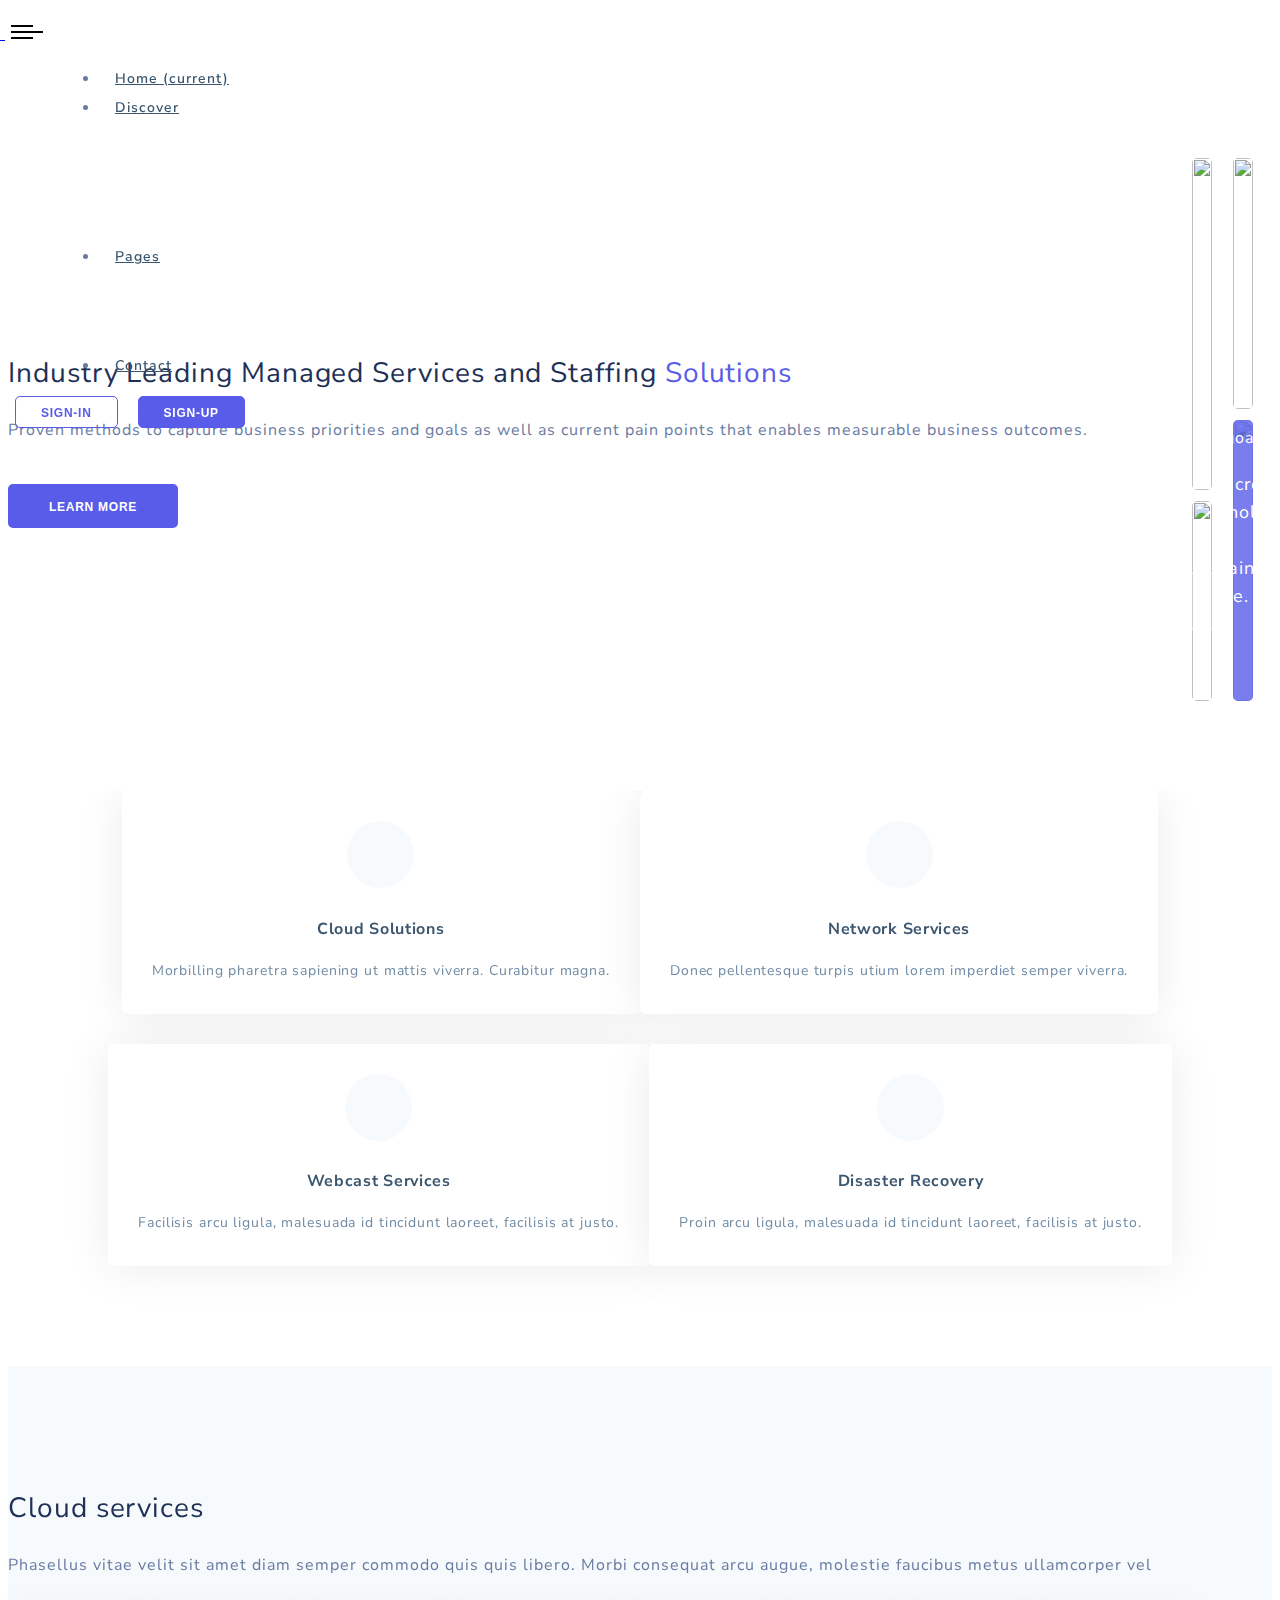
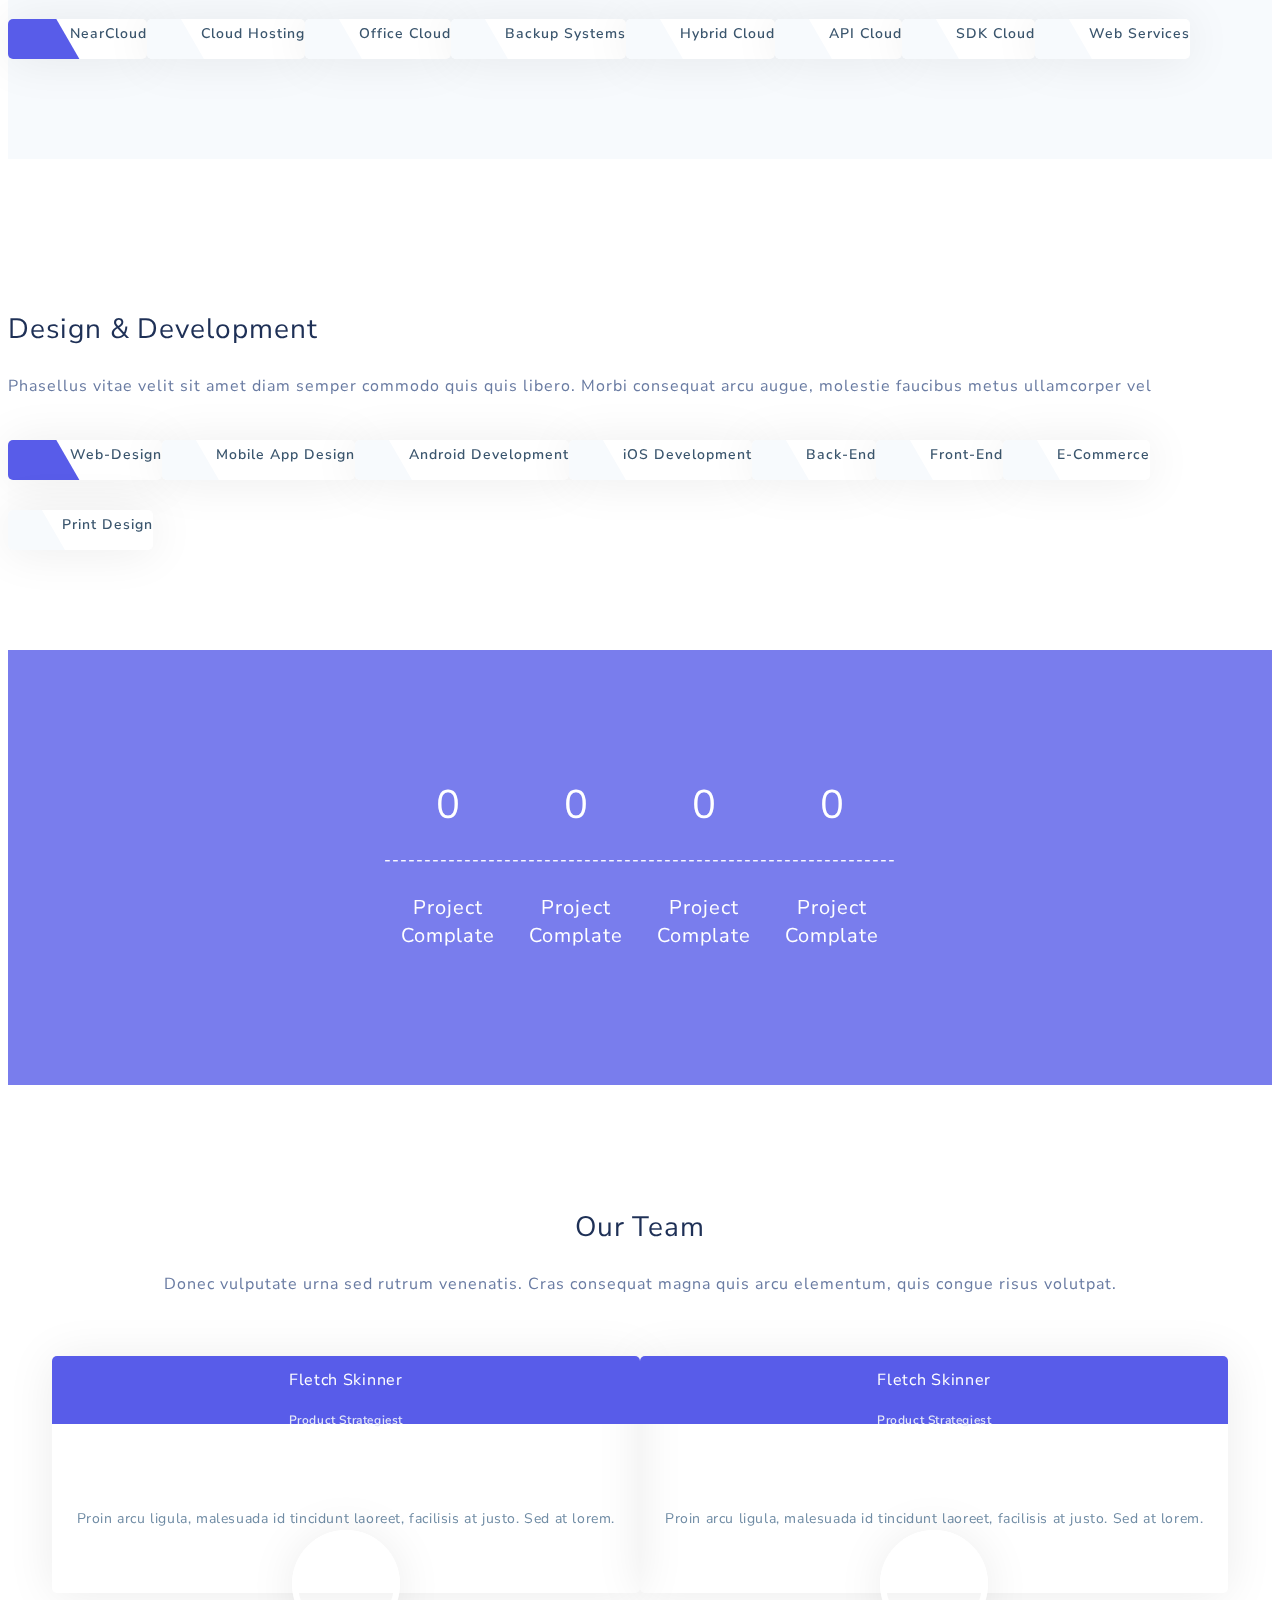
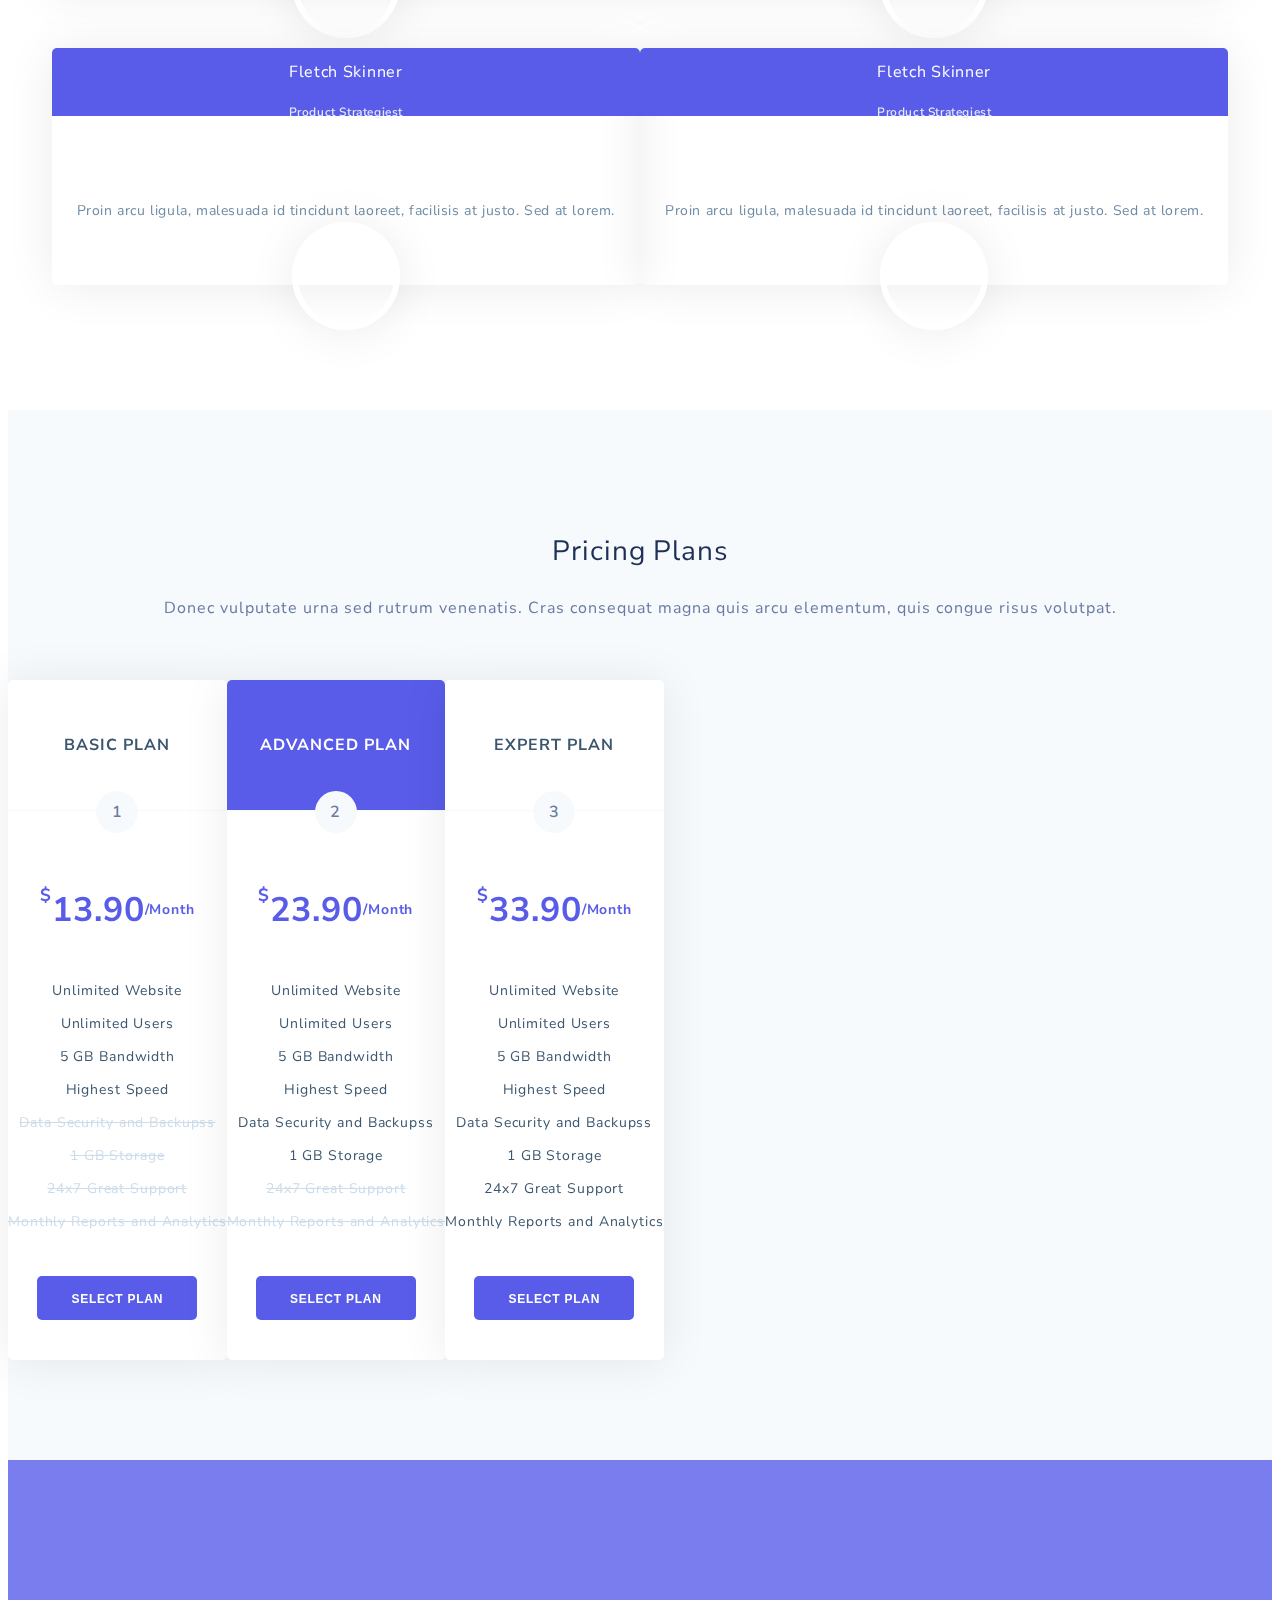
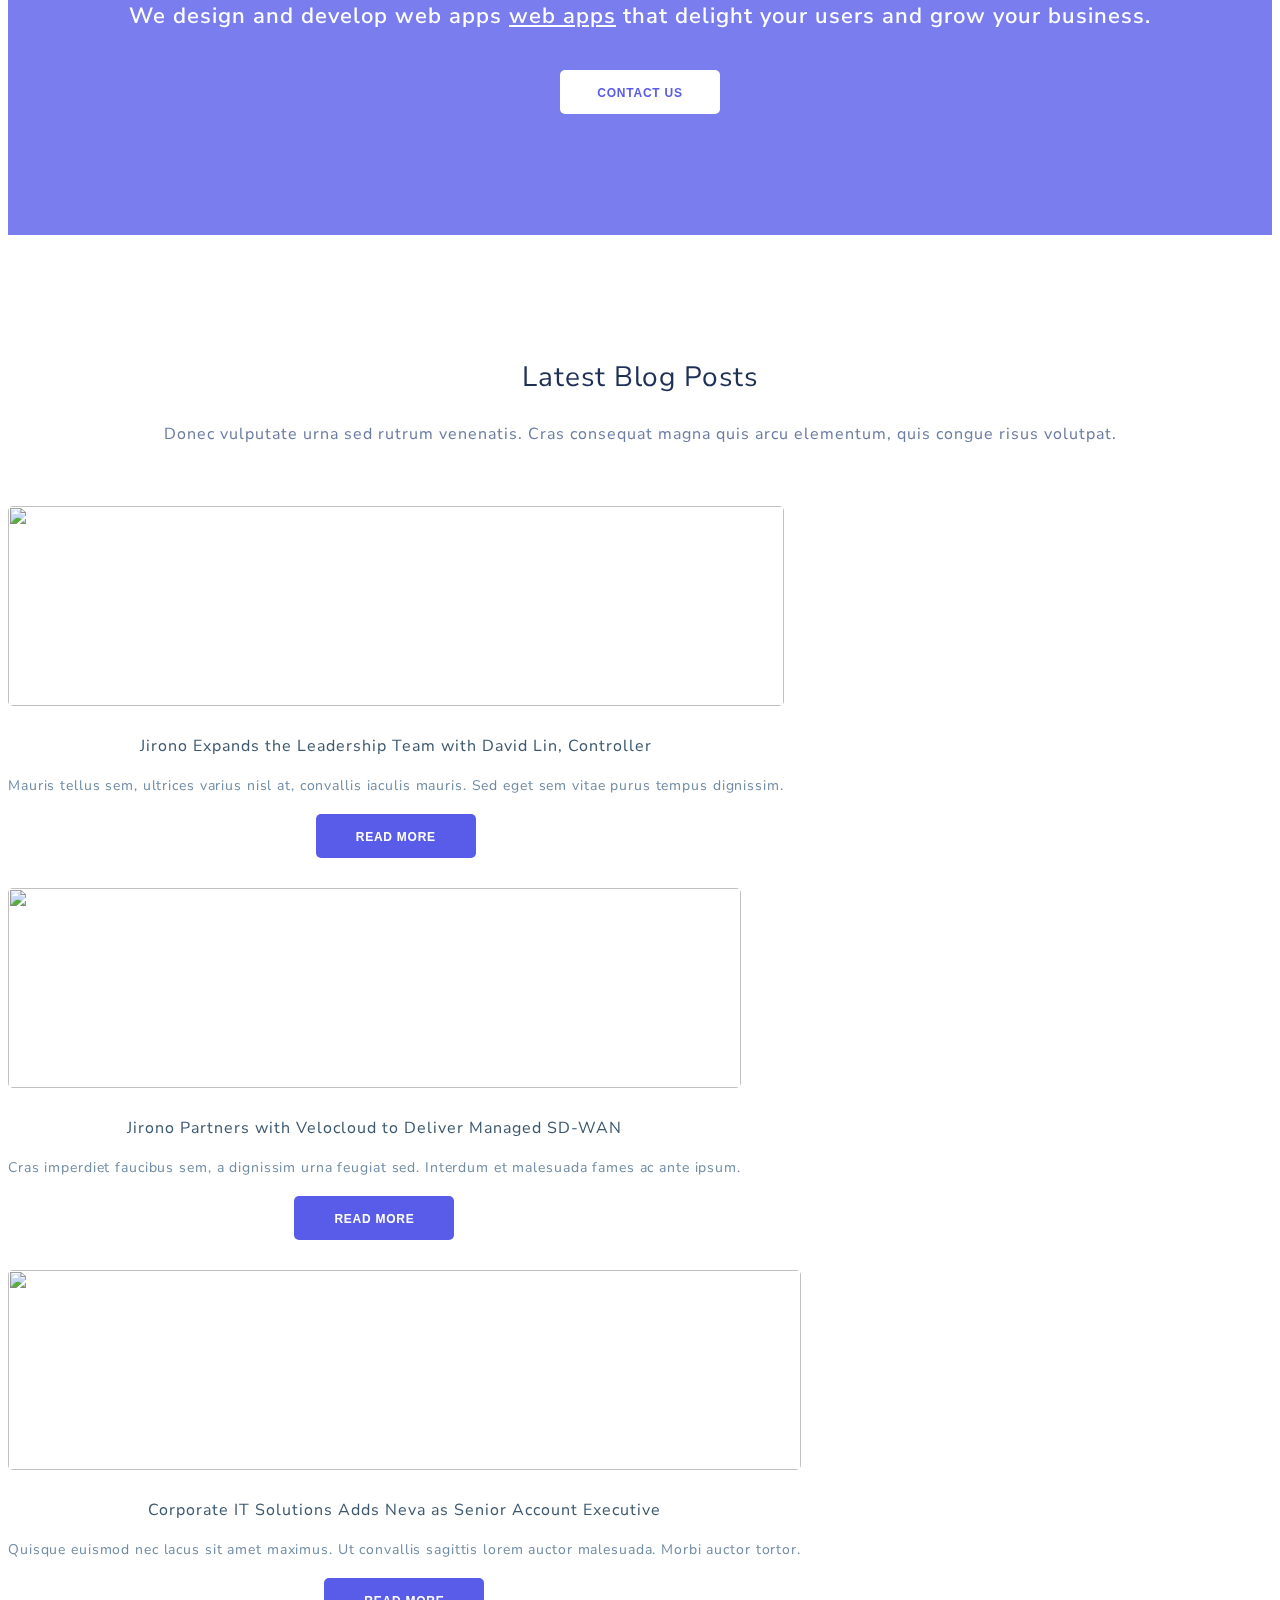
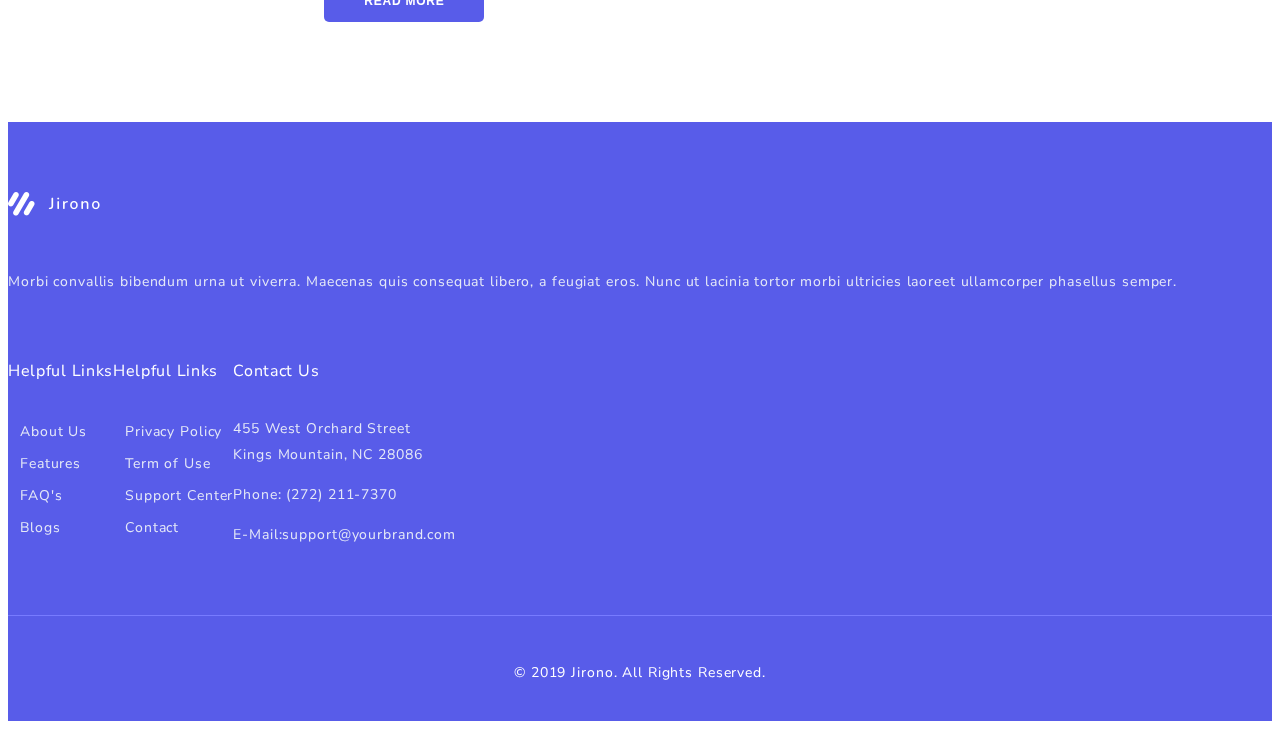
==== commit 939a4c4d: "faq page finished" ====
--- a/index.html
+++ b/index.html
@@ -61,7 +61,7 @@
                             </a>
                             <div class="dropdown-menu" aria-labelledby="navbarDropdown">
                                 <a class="dropdown-item" href="./about.html">About Us</a>
-                                <a class="dropdown-item" href="">Features</a>
+                                <a class="dropdown-item" href="./features.html">Features</a>
                                 <a class="dropdown-item" href="./faq.html">FAQ's</a>
                                 <a class="dropdown-item" href="./blog.html">Blogs</a>
                             </div>
@@ -179,7 +179,7 @@
                 </div>
             </div>
         </section>
-        <section id="cloud" class="section-top section-bottom">
+        <section id="cloud" class="section-top section-bottom cloud-main">
             <div class="container">
                 <div class="col-lg-6 col-md-12 col-sm-12 cloud-services mobile-bottom">
                     <h1 class="head-title">
@@ -247,7 +247,7 @@
                 </div>
             </div>
         </section>
-        <section id="cloud" class="section-top section-bottom cloud-2">
+        <section id="cloud-reverse" class="section-top section-bottom cloud-main">
             <div class="container">
                 <div class="image-area col-lg-5 col-md-12 col-sm-12 mobile-bottom">
                     <div class="image">
@@ -675,10 +675,10 @@
                 <div class="col-lg-2 col-md-4 col-sm-6 col-6 footer-part">
                     <h5>Helpful Links</h5>
                     <ul>
-                        <li><a href=""><i class="fa fa-angle-right"></i><span> About Us </span></a></li>
-                        <li><a href=""><i class="fa fa-angle-right"></i><span> Features</span></a></li>
-                        <li><a href=""><i class="fa fa-angle-right"></i><span> FAQ's</span></a></li>
-                        <li><a href=""><i class="fa fa-angle-right"></i><span> Blogs</span></a></li>
+                        <li><a href="./about.html"><i class="fa fa-angle-right"></i><span> About Us </span></a></li>
+                        <li><a href="./features.html"><i class="fa fa-angle-right"></i><span> Features</span></a></li>
+                        <li><a href="./faq.html"><i class="fa fa-angle-right"></i><span> FAQ's</span></a></li>
+                        <li><a href="./blog/html"><i class="fa fa-angle-right"></i><span> Blogs</span></a></li>
                     </ul>
                 </div>
                 <div class="col-lg-2 col-md-4 col-sm-6 col-6 footer-part">
--- a/assets/styles/main.css
+++ b/assets/styles/main.css
@@ -394,6 +394,8 @@
   padding: 0 25px;
   margin-left: 15px;
   border: 1px solid #585CE9;
+  width: auto !important;
+  height: 32px;
 }
 
 header nav .collapse form .sign-in {
@@ -437,6 +439,10 @@
   min-height: -moz-min-content;
   min-height: min-content;
   margin-bottom: 70px;
+}
+
+.welcome #goals .container .content button {
+  width: 170px !important;
 }
 
 .welcome #goals .container .image-area {
@@ -555,148 +561,7 @@
   height: 251px;
 }
 
-#cloud {
-  background-color: #F7FAFD;
-}
-
-#cloud .container {
-  -webkit-box-pack: justify;
-      -ms-flex-pack: justify;
-          justify-content: space-between;
-}
-
-#cloud .container .cloud-services .services {
-  display: -webkit-box;
-  display: -ms-flexbox;
-  display: flex;
-  -webkit-box-align: center;
-      -ms-flex-align: center;
-          align-items: center;
-  -ms-flex-wrap: wrap;
-      flex-wrap: wrap;
-}
-
-#cloud .container .cloud-services .services .service {
-  margin-bottom: 30px;
-}
-
-#cloud .container .cloud-services .services .service a {
-  -webkit-box-shadow: 0 2px 48px 0 rgba(0, 0, 0, 0.08);
-          box-shadow: 0 2px 48px 0 rgba(0, 0, 0, 0.08);
-  background-color: #FFF;
-  text-decoration: none;
-  display: block;
-  position: relative;
-  height: 40px;
-  border-radius: 5px;
-  overflow: hidden;
-  z-index: 2;
-}
-
-#cloud .container .cloud-services .services .service a i {
-  color: #3B566E;
-  margin-left: 22px;
-  margin-right: 32px;
-  padding: 12px 0;
-  position: relative;
-  z-index: 3;
-  -webkit-transition: all 0.3s ease;
-  transition: all 0.3s ease;
-}
-
-#cloud .container .cloud-services .services .service a span {
-  color: #3B566E;
-  font-size: 0.875rem;
-  position: relative;
-  z-index: 3;
-  -webkit-transition: all 0.3s ease;
-  transition: all 0.3s ease;
-}
-
-#cloud .container .cloud-services .services .service a:after {
-  position: absolute;
-  content: "";
-  top: 0;
-  left: -70px;
-  height: 100px;
-  width: 150px;
-  background-color: #F7FAFD;
-  z-index: 1;
-  -webkit-transform: rotate(60deg);
-          transform: rotate(60deg);
-  -webkit-transition: all 0.3s ease;
-  transition: all 0.3s ease;
-}
-
-#cloud .container .cloud-services .services .service a:hover::after {
-  height: 150px;
-  background-color: #585CE9;
-}
-
-#cloud .container .cloud-services .services .service a:hover i {
-  margin-left: 25px;
-  margin-right: 37px;
-  color: #FFF;
-}
-
-#cloud .container .cloud-services .services .service.active a {
-  -webkit-box-shadow: 0 2px 48px 0 rgba(0, 0, 0, 0.08);
-          box-shadow: 0 2px 48px 0 rgba(0, 0, 0, 0.08);
-  background-color: #FFF;
-  text-decoration: none;
-  display: block;
-  position: relative;
-  height: 40px;
-  border-radius: 5px;
-  overflow: hidden;
-  z-index: 2;
-}
-
-#cloud .container .cloud-services .services .service.active a i {
-  color: #FFF;
-  margin-left: 25px;
-  margin-right: 37px;
-  padding: 12px 0;
-  position: relative;
-  z-index: 3;
-  -webkit-transition: all 0.3s ease;
-  transition: all 0.3s ease;
-}
-
-#cloud .container .cloud-services .services .service.active a span {
-  color: #3B566E;
-  font-size: 0.875rem;
-  position: relative;
-  z-index: 3;
-  -webkit-transition: all 0.3s ease;
-  transition: all 0.3s ease;
-}
-
-#cloud .container .cloud-services .services .service.active a:after {
-  position: absolute;
-  content: "";
-  top: 0;
-  left: -70px;
-  height: 150px;
-  width: 150px;
-  background-color: #585CE9;
-  z-index: 1;
-  -webkit-transform: rotate(60deg);
-          transform: rotate(60deg);
-  -webkit-transition: all 0.3s ease;
-  transition: all 0.3s ease;
-}
-
-#cloud .container .image-area .image {
-  text-align: center;
-}
-
-#cloud .container .image-area .image img {
-  -o-object-fit: cover;
-     object-fit: cover;
-}
-
-.cloud-2 {
+#cloud-reverse {
   background-color: #FFF !important;
 }
 
@@ -1105,58 +970,6 @@
   z-index: -3;
 }
 
-#parallax-about {
-  min-height: 270px;
-}
-
-#parallax-about .container {
-  position: absolute !important;
-  bottom: 50px;
-}
-
-#parallax-about .container .description {
-  text-align: center;
-}
-
-#parallax-about .container .description h1 {
-  font-weight: 400;
-  font-size: 2.25rem;
-  line-height: 2.875rem;
-  letter-spacing: 1.4px;
-  color: #FFF;
-  height: 50px;
-  position: relative;
-}
-
-#parallax-about .container .description h1::after {
-  content: '';
-  position: absolute;
-  bottom: 0px;
-  left: 0px;
-  right: 0px;
-  margin: auto;
-  width: 19px;
-  height: 2px;
-  background: #FFF;
-}
-
-#parallax-about .container .description p {
-  font-weight: 400;
-  font-size: 0.875rem;
-  color: #E5E9F7;
-  line-height: 1.875rem;
-  margin-top: 8px;
-}
-
-#parallax-about .container .description p a {
-  color: #FFF;
-  text-decoration: none;
-}
-
-#parallax-about .container .description p i {
-  margin: 0 10px;
-}
-
 #services-about {
   background-color: #f5f5f5;
 }
@@ -1236,13 +1049,100 @@
   margin-left: auto;
 }
 
+#questions {
+  background-color: #FFF;
+}
+
+#questions .container {
+  -webkit-box-align: stretch;
+      -ms-flex-align: stretch;
+          align-items: stretch;
+}
+
+#questions .container .help .help-item h1 {
+  font-weight: 400;
+  font-size: 1.875rem;
+  color: #585CE9;
+  letter-spacing: 1.88px;
+  margin-bottom: 20px;
+}
+
+#questions .container .help .help-item p {
+  font-weight: 400;
+  color: #6F8BA4;
+  margin-bottom: 28px;
+}
+
+#questions .container .help .help-item button {
+  margin-bottom: 40px;
+}
+
+#questions .container .question .faq {
+  background-color: #FFF;
+  border-radius: 5px;
+  -webkit-box-shadow: 0 2px 48px 0 rgba(0, 0, 0, 0.08);
+          box-shadow: 0 2px 48px 0 rgba(0, 0, 0, 0.08);
+}
+
+#questions .container .question .faq .faq-item .faq-header {
+  border-bottom: 1px solid #F7FAFD;
+  -webkit-transition: all 0.3s ease;
+  transition: all 0.3s ease;
+}
+
+#questions .container .question .faq .faq-item .faq-header h5 {
+  width: 100%;
+  text-align: left;
+  padding: 20px 30px;
+  font-weight: 400;
+  font-size: 0.9375rem;
+  letter-spacing: 1px;
+  color: #3B566E;
+  -webkit-transition: all 0.3s ease;
+  transition: all 0.3s ease;
+  cursor: pointer;
+  margin: 0 !important;
+}
+
+#questions .container .question .faq .faq-item .faq-header:hover {
+  background-color: #F7FAFD;
+  padding-left: 10px;
+}
+
+#questions .container .question .faq .faq-item .faq-content {
+  max-height: 0;
+  -webkit-transition: max-height 0.3s ease;
+  transition: max-height 0.3s ease;
+  overflow: hidden;
+}
+
+#questions .container .question .faq .faq-item .faq-content .content-wrap {
+  padding: 30px;
+  padding-left: 35px;
+  padding-bottom: 16px;
+  border-bottom: 1px solid #F7FAFD;
+}
+
+#questions .container .question .faq .faq-item .faq-content .content-wrap p {
+  font-weight: 400;
+  font-size: 0.875rem;
+  color: #6F8BA4;
+  line-height: 1.75rem;
+  letter-spacing: 0.88px;
+}
+
+#questions .container .question .faq .faq-item .faq-content.show {
+  -webkit-transition: max-height 0.3s ease;
+  transition: max-height 0.3s ease;
+  max-height: 220px;
+}
+
 .main-button {
   background-color: #585CE9;
   border-radius: 5px;
   border: none;
   color: #FFF;
   line-height: 2.75rem;
-  padding: 0 40px;
   cursor: pointer;
   outline: none;
   -webkit-transition: all .3s ease-in;
@@ -1251,10 +1151,153 @@
   letter-spacing: 0.75px;
   text-transform: uppercase;
   font-weight: 700;
+  width: 160px;
+  height: 44px;
 }
 
 .main-button:hover {
   background-color: #4146e6;
+}
+
+.cloud-main {
+  background-color: #F7FAFD;
+}
+
+.cloud-main .container {
+  -webkit-box-pack: justify;
+      -ms-flex-pack: justify;
+          justify-content: space-between;
+}
+
+.cloud-main .container .cloud-services .services {
+  display: -webkit-box;
+  display: -ms-flexbox;
+  display: flex;
+  -webkit-box-align: center;
+      -ms-flex-align: center;
+          align-items: center;
+  -ms-flex-wrap: wrap;
+      flex-wrap: wrap;
+}
+
+.cloud-main .container .cloud-services .services .service {
+  margin-bottom: 30px;
+}
+
+.cloud-main .container .cloud-services .services .service a {
+  -webkit-box-shadow: 0 2px 48px 0 rgba(0, 0, 0, 0.08);
+          box-shadow: 0 2px 48px 0 rgba(0, 0, 0, 0.08);
+  background-color: #FFF;
+  text-decoration: none;
+  display: block;
+  position: relative;
+  height: 40px;
+  border-radius: 5px;
+  overflow: hidden;
+  z-index: 2;
+}
+
+.cloud-main .container .cloud-services .services .service a i {
+  color: #3B566E;
+  margin-left: 22px;
+  margin-right: 32px;
+  padding: 12px 0;
+  position: relative;
+  z-index: 3;
+  -webkit-transition: all 0.3s ease;
+  transition: all 0.3s ease;
+}
+
+.cloud-main .container .cloud-services .services .service a span {
+  color: #3B566E;
+  font-size: 0.875rem;
+  position: relative;
+  z-index: 3;
+  -webkit-transition: all 0.3s ease;
+  transition: all 0.3s ease;
+}
+
+.cloud-main .container .cloud-services .services .service a:after {
+  position: absolute;
+  content: "";
+  top: 0;
+  left: -70px;
+  height: 100px;
+  width: 150px;
+  background-color: #F7FAFD;
+  z-index: 1;
+  -webkit-transform: rotate(60deg);
+          transform: rotate(60deg);
+  -webkit-transition: all 0.3s ease;
+  transition: all 0.3s ease;
+}
+
+.cloud-main .container .cloud-services .services .service a:hover::after {
+  height: 150px;
+  background-color: #585CE9;
+}
+
+.cloud-main .container .cloud-services .services .service a:hover i {
+  margin-left: 25px;
+  margin-right: 37px;
+  color: #FFF;
+}
+
+.cloud-main .container .cloud-services .services .service.active a {
+  -webkit-box-shadow: 0 2px 48px 0 rgba(0, 0, 0, 0.08);
+          box-shadow: 0 2px 48px 0 rgba(0, 0, 0, 0.08);
+  background-color: #FFF;
+  text-decoration: none;
+  display: block;
+  position: relative;
+  height: 40px;
+  border-radius: 5px;
+  overflow: hidden;
+  z-index: 2;
+}
+
+.cloud-main .container .cloud-services .services .service.active a i {
+  color: #FFF;
+  margin-left: 25px;
+  margin-right: 37px;
+  padding: 12px 0;
+  position: relative;
+  z-index: 3;
+  -webkit-transition: all 0.3s ease;
+  transition: all 0.3s ease;
+}
+
+.cloud-main .container .cloud-services .services .service.active a span {
+  color: #3B566E;
+  font-size: 0.875rem;
+  position: relative;
+  z-index: 3;
+  -webkit-transition: all 0.3s ease;
+  transition: all 0.3s ease;
+}
+
+.cloud-main .container .cloud-services .services .service.active a:after {
+  position: absolute;
+  content: "";
+  top: 0;
+  left: -70px;
+  height: 150px;
+  width: 150px;
+  background-color: #585CE9;
+  z-index: 1;
+  -webkit-transform: rotate(60deg);
+          transform: rotate(60deg);
+  -webkit-transition: all 0.3s ease;
+  transition: all 0.3s ease;
+}
+
+.cloud-main .container .image-area .image {
+  text-align: center;
+}
+
+.cloud-main .container .image-area .image img {
+  -o-object-fit: cover;
+     object-fit: cover;
 }
 
 .parallax-main {
@@ -1284,6 +1327,58 @@
 .parallax-main .container {
   position: relative;
   z-index: 2;
+}
+
+.parallax-page-head {
+  min-height: 270px;
+}
+
+.parallax-page-head .container {
+  position: absolute !important;
+  bottom: 50px;
+}
+
+.parallax-page-head .container .description {
+  text-align: center;
+}
+
+.parallax-page-head .container .description h1 {
+  font-weight: 400;
+  font-size: 2.25rem;
+  line-height: 2.875rem;
+  letter-spacing: 1.4px;
+  color: #FFF;
+  height: 50px;
+  position: relative;
+}
+
+.parallax-page-head .container .description h1::after {
+  content: '';
+  position: absolute;
+  bottom: 0px;
+  left: 0px;
+  right: 0px;
+  margin: auto;
+  width: 19px;
+  height: 2px;
+  background: #FFF;
+}
+
+.parallax-page-head .container .description p {
+  font-weight: 400;
+  font-size: 0.875rem;
+  color: #E5E9F7;
+  line-height: 1.875rem;
+  margin-top: 8px;
+}
+
+.parallax-page-head .container .description p a {
+  color: #FFF;
+  text-decoration: none;
+}
+
+.parallax-page-head .container .description p i {
+  margin: 0 10px;
 }
 
 .services-main {
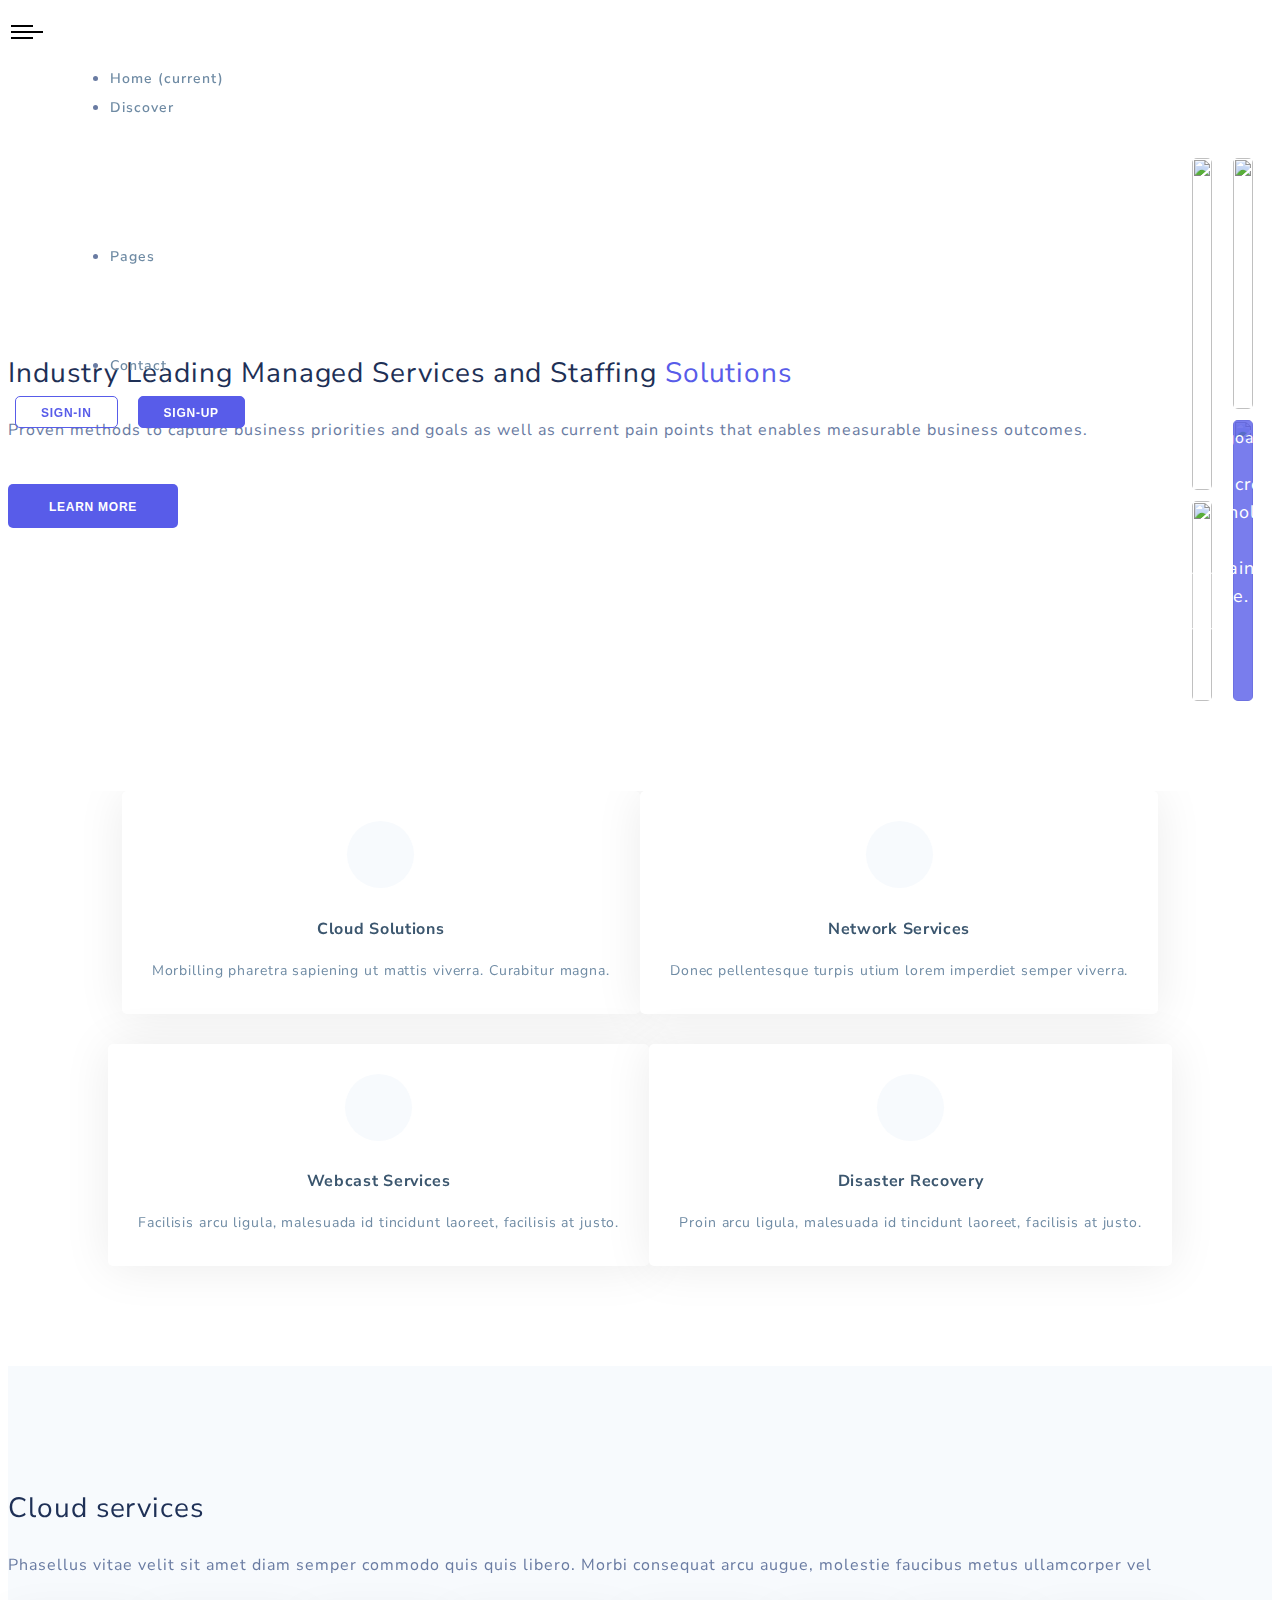
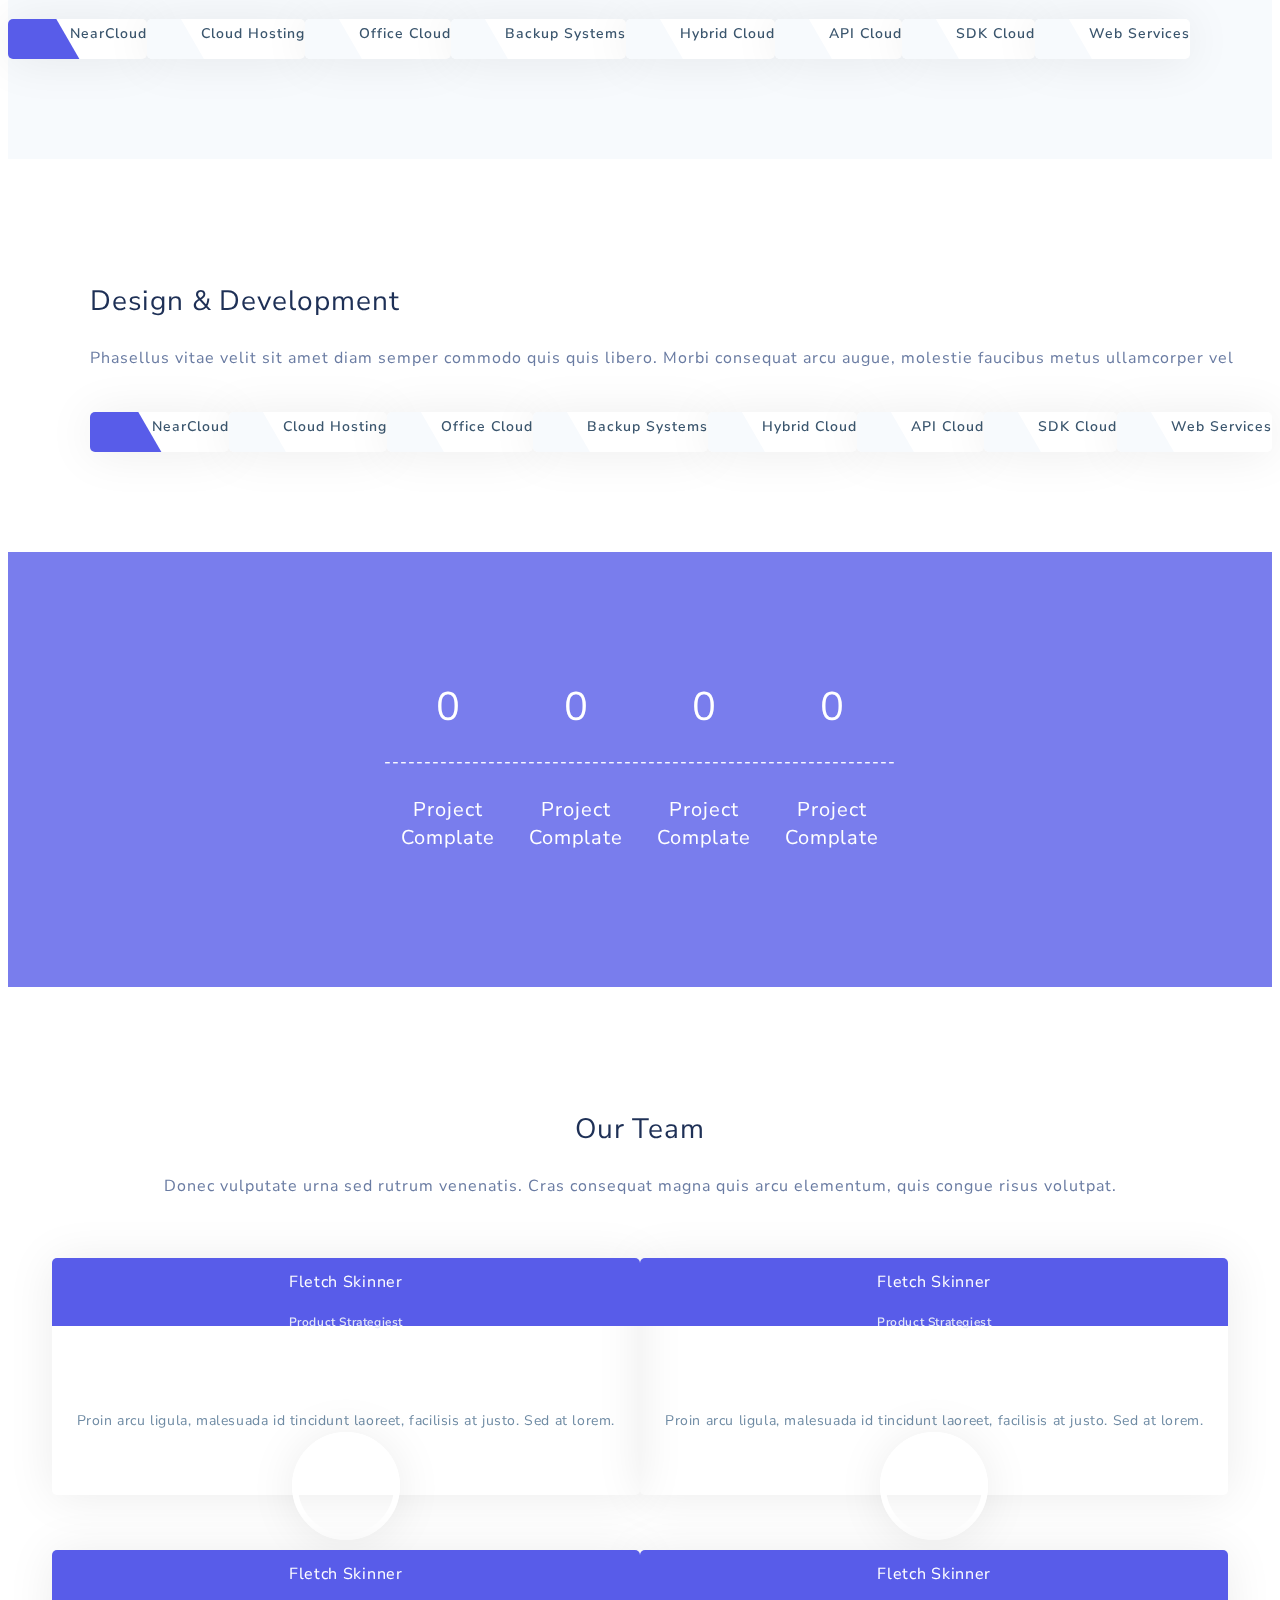
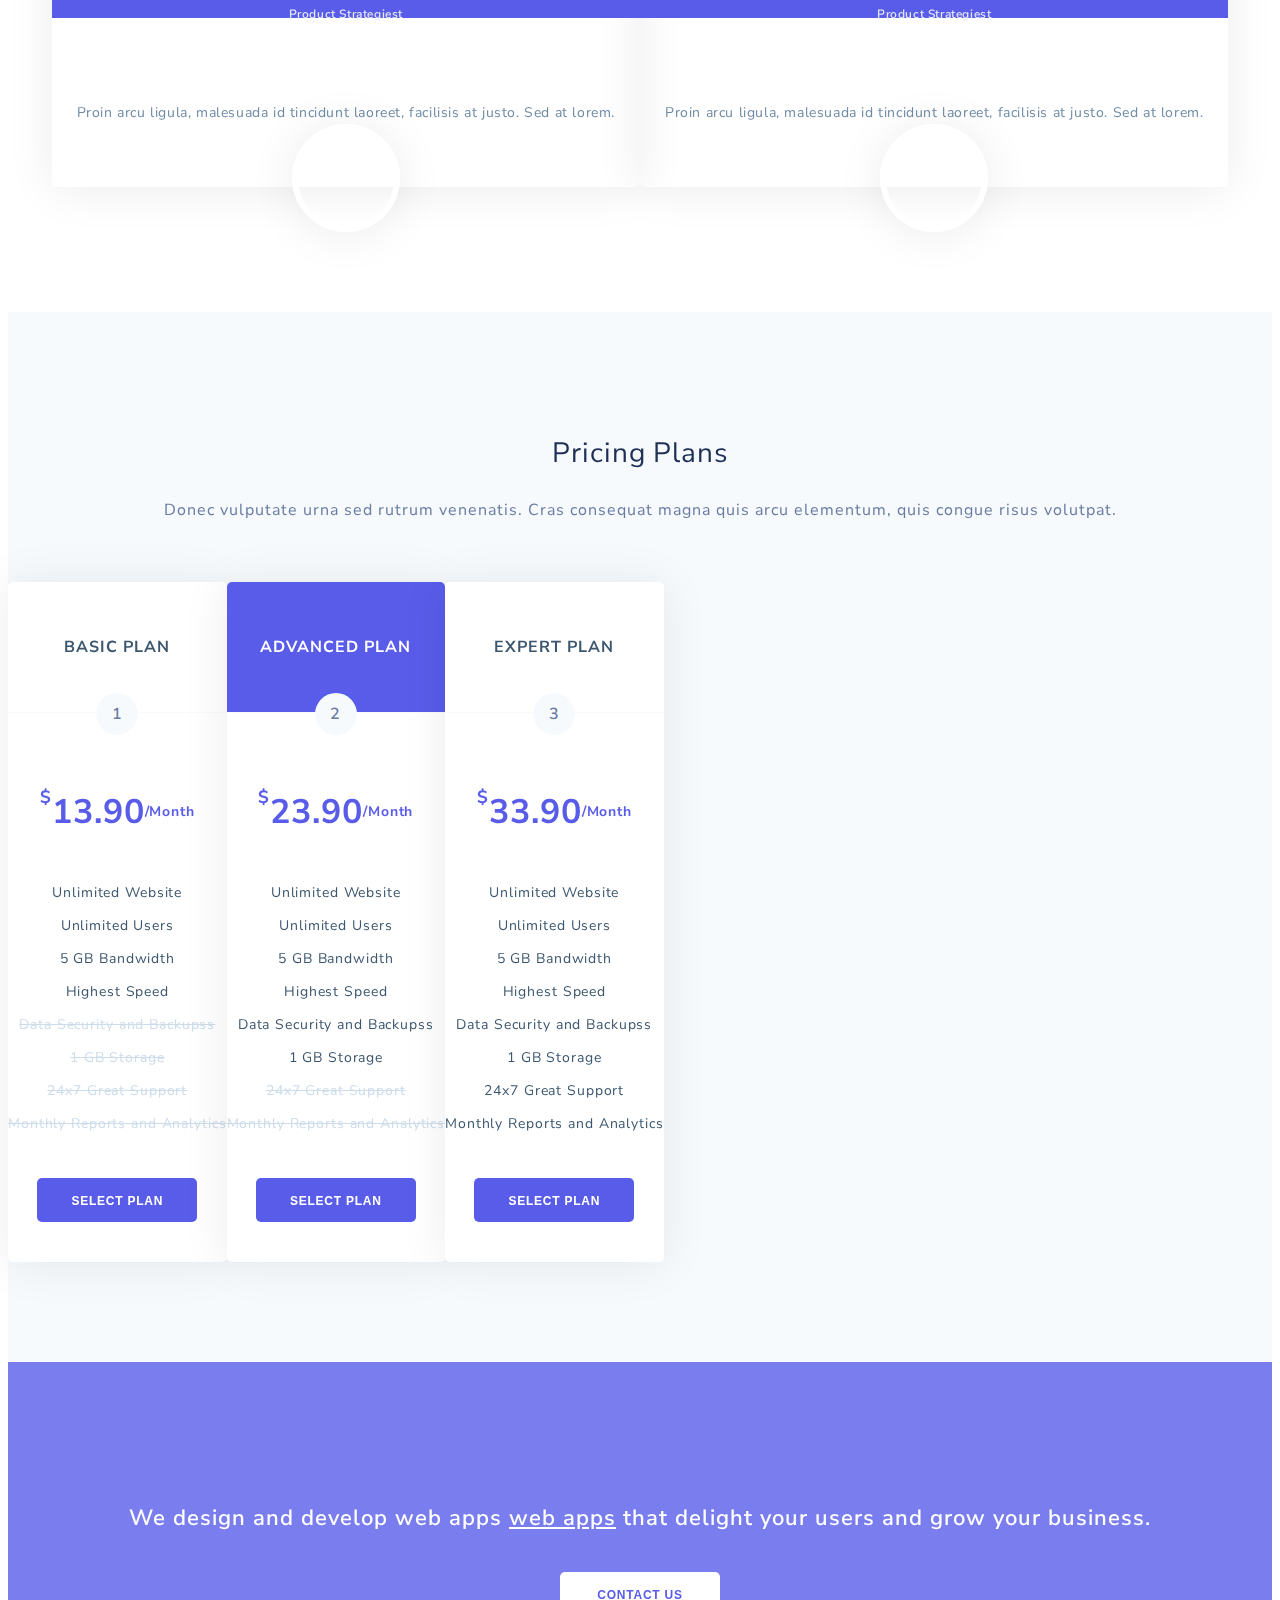
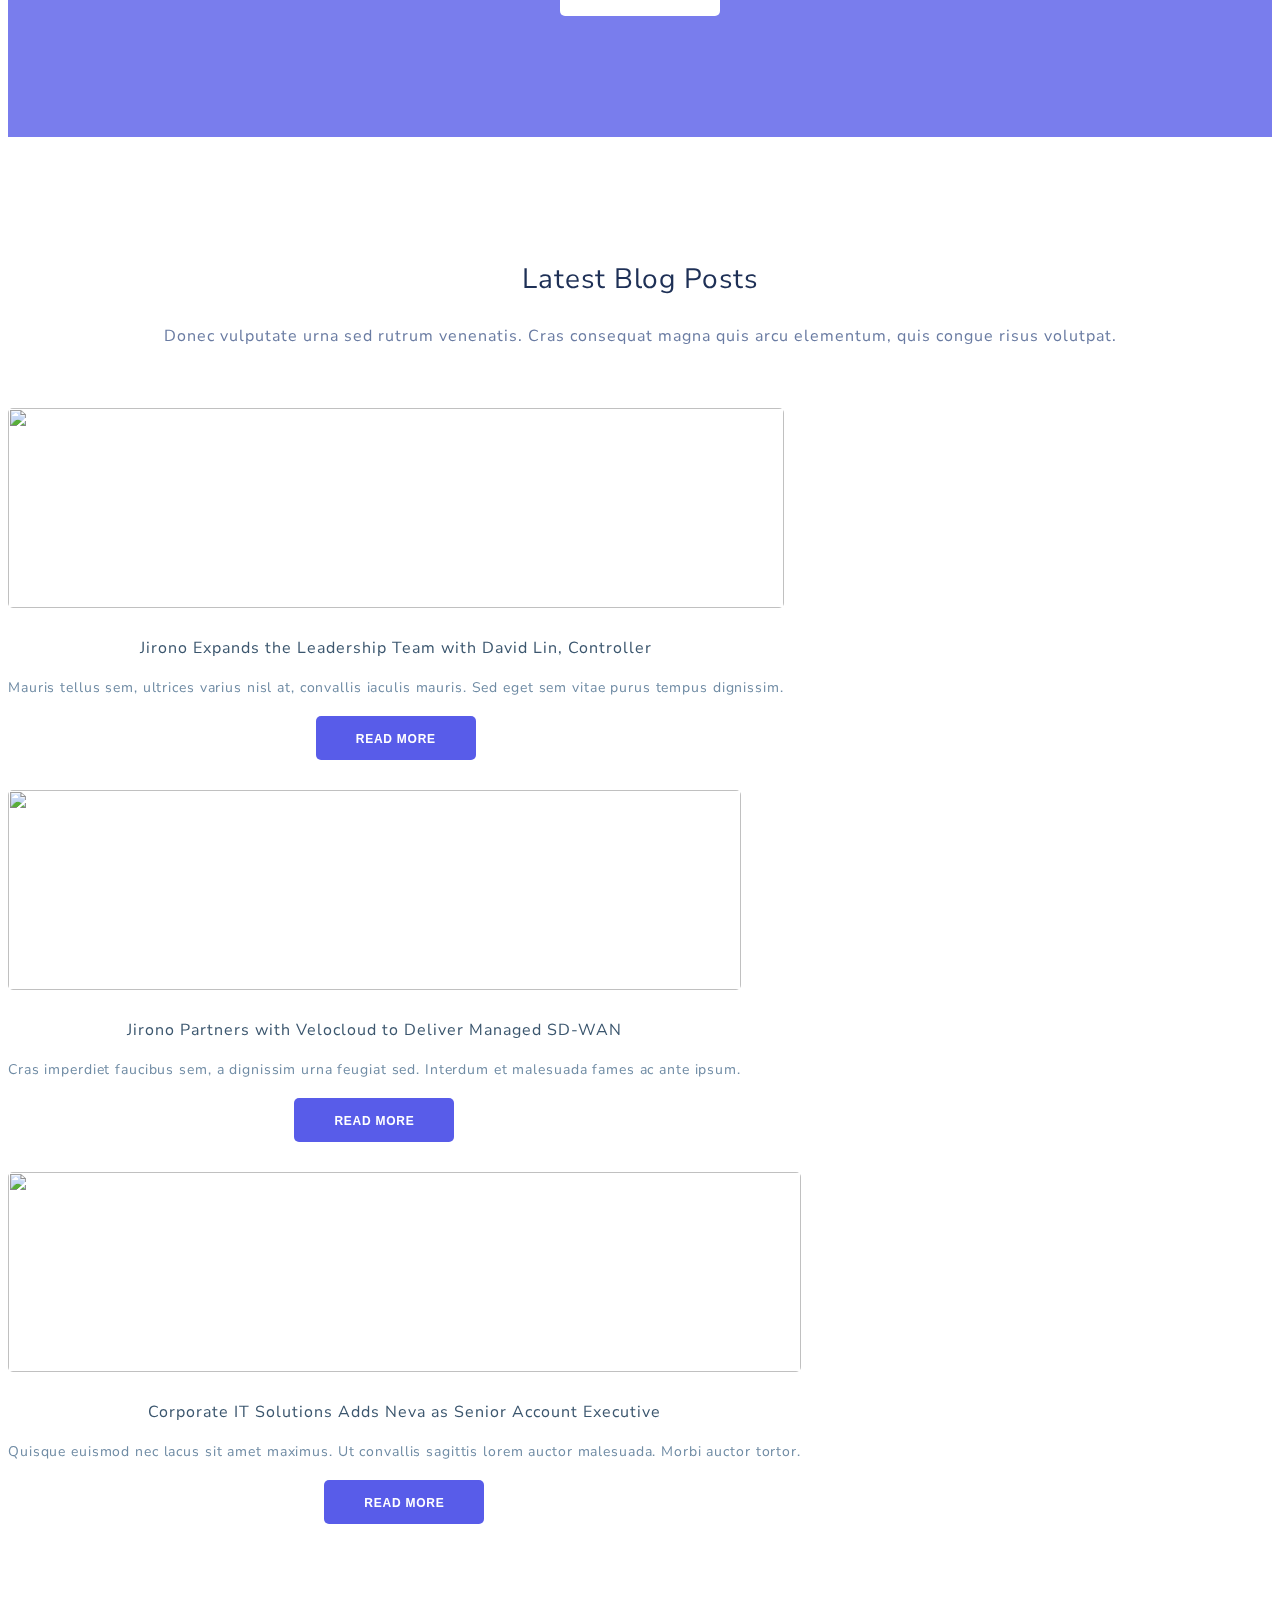
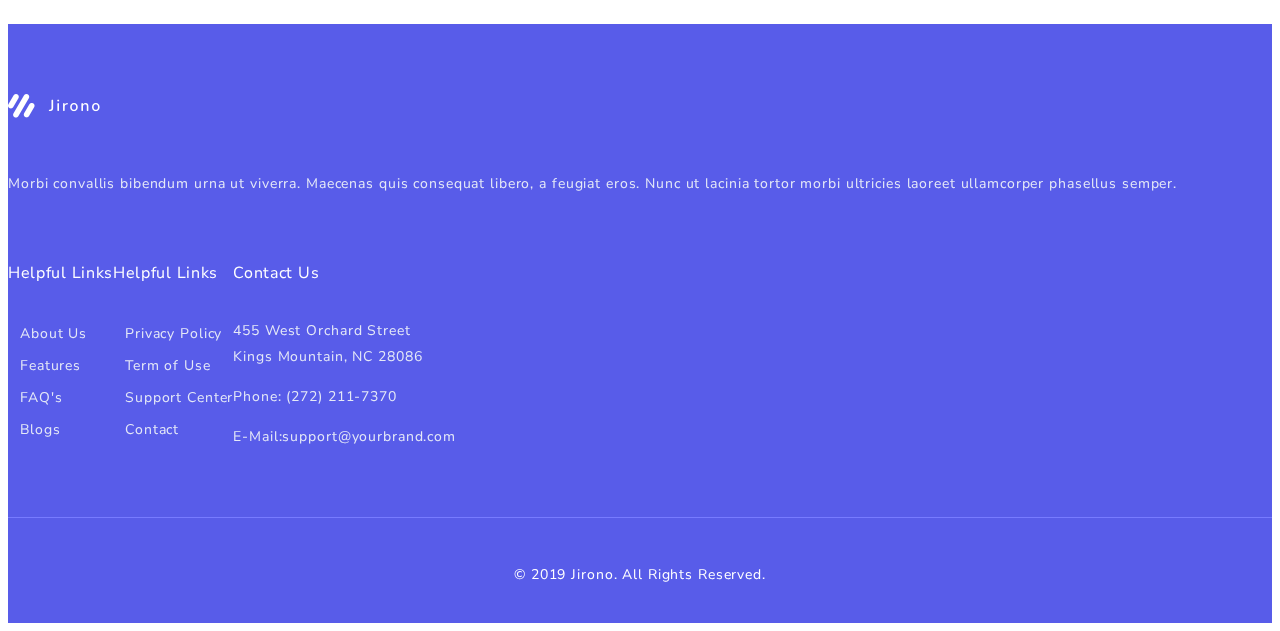
==== commit 41c04b8b: "single-blog page finished" ====
--- a/index.html
+++ b/index.html
@@ -1,34 +1,33 @@
 <!DOCTYPE html>
 <html lang="en">
-
 <head>
     <meta charset="UTF-8">
     <meta name="viewport" content="width=device-width, initial-scale=1.0">
     <meta http-equiv="X-UA-Compatible" content="ie=edge">
-    <script src="./assets//js/jquery-3.4.1.min.js"></script>
-    <script src="./assets/bootstrap/popper.min.js"></script>
+    <!--bootstrap css-->
     <link rel="stylesheet" href="./assets/bootstrap/bootstrap.css">
-    <script src="./assets/bootstrap/bootstrap.js"></script>
-    <link rel="stylesheet" href="./assets/owl-carousel/owl.carousel.min.css">
-    <link rel="stylesheet" href="./assets/owl-carousel/owl.theme.default.min.css">
-    <script src="./assets/owl-carousel/owl.carousel.min.js"></script>
+    <!--font Awesome css-->
     <link rel="stylesheet" href="./assets/font-awesome/css/all.min.css">
+    <!--google font-->
     <link href="https://fonts.googleapis.com/css?family=Nunito+Sans:300i,400,400i,600,700,800,900&display=swap"
         rel="stylesheet">
+    <!--main css-->
     <link rel="stylesheet" href="./assets/styles/main.css">
     <title>Document</title>
 </head>
-
 <body>
     <div class="parallax" style="background-image: url('./assets/images/parallax.jpg')">
 
     </div>
+    <!--header starts-->
     <header>
         <div class="container">
             <nav class="navbar navbar-expand-lg navbar-light">
+                <!--navbar brand starts-->
                 <a class="navbar-brand" href="./index.html">
                     <img src="./assets/images/logo-blue.png" alt="">
                 </a>
+                <!--navbar brand ends-->
                 <button class="navbar-toggler" type="button" data-toggle="collapse"
                     data-target="#navbarSupportedContent" aria-controls="navbarSupportedContent" aria-expanded="false"
                     aria-label="Toggle navigation">
@@ -37,6 +36,7 @@
                     <div class="icon-bar bottom-bar"></div>
                 </button>
                 <div class="collapse navbar-collapse" id="navbarSupportedContent">
+                    <!--menu starts-->
                     <ul class="navbar-nav mr-auto">
                         <li class="nav-item">
                             <a class="nav-link" href="#">Home <span class="sr-only">(current)</span></a>
@@ -45,6 +45,7 @@
                             <a class="nav-link dropdown-toggle" href="#" id="navbarDropdown" role="button"
                                 data-toggle="dropdown" aria-haspopup="true" aria-expanded="false">
                                 Discover
+                                <i class="fas fa-chevron-down"></i>
                             </a>
                             <div class="dropdown-menu" aria-labelledby="navbarDropdown">
                                 <a class="dropdown-item features-button" href="#">Features</a>
@@ -58,6 +59,7 @@
                             <a class="nav-link dropdown-toggle" href="#" id="navbarDropdown" role="button"
                                 data-toggle="dropdown" aria-haspopup="true" aria-expanded="false">
                                 Pages
+                                <i class="fas fa-chevron-down"></i>
                             </a>
                             <div class="dropdown-menu" aria-labelledby="navbarDropdown">
                                 <a class="dropdown-item" href="./about.html">About Us</a>
@@ -70,18 +72,24 @@
                             <a class="nav-link" href="./contact.html">Contact</a>
                         </li>
                     </ul>
+                    <!--menu ends-->
+                    <!--sign button starts-->
                     <form class="form-inline my-2 my-lg-0">
                         <button class="main-button sign-in" type="submit">Sign-in</button>
                         <button class="main-button sign-up" type="submit">Sign-up</button>
                     </form>
+                    <!--sign button ends-->
                 </div>
             </nav>
         </div>
     </header>
+    <!--header ends-->
+    <!--welcome area starts-->
     <div class="welcome" style="background-image: url('./assets/images/header-bg.svg')">
         <section id="goals" class="section-top">
             <div class="container">
                 <div class="content col-lg-5 col-md-12 responsive-center">
+                    <!--welcome head title starts-->
                     <h1 class="head-title">
                         Industry Leading Managed Services and Staffing <span> Solutions</span>
                     </h1>
@@ -89,6 +97,7 @@
                         Proven methods to capture business priorities and goals as well as current pain points that
                         enables measurable business outcomes.
                     </p>
+                    <!--welcome head title ends-->
                     <button class="main-button">Learn More</button>
                 </div>
                 <div class="image-area col-lg-6 col-md-12">
@@ -121,10 +130,14 @@
             </div>
         </section>
     </div>
+    <!--welcome area ends-->
+    <!--main starts-->
     <main>
+        <!--services starts-->
         <section id="services" class="section-bottom services-main">
             <div class="container">
                 <div class="content">
+                    <!--service item starts-->
                     <div class="service col-lg-3 col-md-6 col-sm-6 col-12">
                         <a href="" class="details">
                             <div class="icon">
@@ -138,6 +151,8 @@
                         </a>
 
                     </div>
+                    <!--service item ends-->
+                    <!--service item starts-->
                     <div class="service col-lg-3 col-md-6 col-sm-6 col-12">
                         <a href="" class="details">
                             <div class="icon">
@@ -150,6 +165,8 @@
                             </p>
                         </a>
                     </div>
+                    <!--service item ends-->
+                    <!--service item starts-->
                     <div class="service col-lg-3 col-md-6 col-sm-6 col-12">
                         <a href="" class="details">
                             <div class="icon">
@@ -163,6 +180,8 @@
                             </p>
                         </a>
                     </div>
+                    <!--service item ends-->
+                    <!--service item starts-->
                     <div class="service col-lg-3 col-md-6 col-sm-6 col-12">
                         <a href="" class="details">
                             <div class="icon">
@@ -176,12 +195,16 @@
                             </p>
                         </a>
                     </div>
+                    <!--service item ends-->
                 </div>
             </div>
         </section>
-        <section id="cloud" class="section-top section-bottom cloud-main">
+        <!--services ends-->
+        <!--cloud services start-->
+        <section id="cloud-services" class="section-top section-bottom cloud-main">
             <div class="container">
                 <div class="col-lg-6 col-md-12 col-sm-12 cloud-services mobile-bottom">
+                    <!--services head-title starts-->
                     <h1 class="head-title">
                         Cloud services
                     </h1>
@@ -189,55 +212,72 @@
                         Phasellus vitae velit sit amet diam semper commodo quis quis libero. Morbi consequat arcu augue,
                         molestie faucibus metus ullamcorper vel
                     </p>
+                    <!--services head-title ends-->
                     <div class="services row">
+                        <!--cloud-service item starts-->
                         <div class="service col-lg-6 col-md-6 col-sm-12 col-12 active">
                             <a href="">
                                 <i class="fa fa-angle-right"></i>
                                 <span>NearCloud</span>
                             </a>
                         </div>
+                        <!--cloud-service item ends-->
+                        <!--cloud-service item starts-->
                         <div class="service col-lg-6 col-md-6 col-sm-12 col-12">
                             <a href="">
                                 <i class="fa fa-angle-right"></i>
                                 <span>Cloud Hosting</span>
                             </a>
                         </div>
+                        <!--cloud-service item ends-->
+                        <!--cloud-service item starts-->
                         <div class="service col-lg-6 col-md-6 col-sm-12 col-12">
                             <a href="">
                                 <i class="fa fa-angle-right"></i>
                                 <span>Office Cloud</span>
                             </a>
                         </div>
+                        <!--cloud-service item ends-->
+                        <!--cloud-service item starts-->
                         <div class="service col-lg-6 col-md-6 col-sm-12 col-12">
                             <a href="">
                                 <i class="fa fa-angle-right"></i>
                                 <span>Backup Systems</span>
                             </a>
                         </div>
+                        <!--cloud-service item ends-->
+                        <!--cloud-service item starts-->
                         <div class="service col-lg-6 col-md-6 col-sm-12 col-12">
                             <a href="">
                                 <i class="fa fa-angle-right"></i>
                                 <span>Hybrid Cloud</span>
                             </a>
                         </div>
+                        <!--cloud-service item ends-->
+                        <!--cloud-service item starts-->
                         <div class="service col-lg-6 col-md-6 col-sm-12 col-12">
                             <a href="">
                                 <i class="fa fa-angle-right"></i>
                                 <span>API Cloud</span>
                             </a>
                         </div>
+                        <!--cloud-service item ends-->
+                        <!--cloud-service item starts-->
                         <div class="service col-lg-6  col-md-6 col-sm-12 col-12">
                             <a href="">
                                 <i class="fa fa-angle-right"></i>
                                 <span>SDK Cloud</span>
                             </a>
                         </div>
+                        <!--cloud-service item ends-->
+                        <!--cloud-service item starts-->
                         <div class="service col-lg-6  col-md-6 col-sm-12 col-12">
                             <a href="">
                                 <i class="fa fa-angle-right"></i>
                                 <span>Web Services</span>
                             </a>
                         </div>
+                        <!--cloud-service item ends-->
                     </div>
                 </div>
                 <div class="image-area col-lg-5 col-md-12 col-sm-12 mobile-bottom">
@@ -247,7 +287,9 @@
                 </div>
             </div>
         </section>
-        <section id="cloud-reverse" class="section-top section-bottom cloud-main">
+        <!--cloud services end-->
+        <!--development services start-->
+        <section id="development-services" class="section-top section-bottom cloud-main">
             <div class="container">
                 <div class="image-area col-lg-5 col-md-12 col-sm-12 mobile-bottom">
                     <div class="image">
@@ -255,6 +297,7 @@
                     </div>
                 </div>
                 <div class="col-lg-6 col-md-12 col-sm-12 cloud-services mobile-bottom">
+                    <!--development services head title starts-->
                     <h1 class="head-title">
                         Design & Development
                     </h1>
@@ -262,59 +305,78 @@
                         Phasellus vitae velit sit amet diam semper commodo quis quis libero. Morbi consequat arcu augue,
                         molestie faucibus metus ullamcorper vel
                     </p>
+                    <!--development services head title ends-->
                     <div class="services row">
+                        <!--development-service item starts-->
                         <div class="service col-lg-6 col-md-6 col-sm-12 col-12 active">
                             <a href="">
                                 <i class="fa fa-angle-right"></i>
-                                <span>Web-Design</span>
-                            </a>
-                        </div>
-                        <div class="service col-lg-6 col-md-6 col-sm-12 col-12">
-                            <a href="">
-                                <i class="fa fa-angle-right"></i>
-                                <span>Mobile App Design</span>
-                            </a>
-                        </div>
-                        <div class="service col-lg-6 col-md-6 col-sm-12 col-12">
-                            <a href="">
-                                <i class="fa fa-angle-right"></i>
-                                <span>Android Development</span>
-                            </a>
-                        </div>
-                        <div class="service col-lg-6 col-md-6 col-sm-12 col-12">
-                            <a href="">
-                                <i class="fa fa-angle-right"></i>
-                                <span>iOS Development</span>
-                            </a>
-                        </div>
-                        <div class="service col-lg-6 col-md-6 col-sm-12 col-12">
-                            <a href="">
-                                <i class="fa fa-angle-right"></i>
-                                <span>Back-End</span>
-                            </a>
-                        </div>
-                        <div class="service col-lg-6 col-md-6 col-sm-12 col-12">
-                            <a href="">
-                                <i class="fa fa-angle-right"></i>
-                                <span>Front-End</span>
-                            </a>
-                        </div>
+                                <span>NearCloud</span>
+                            </a>
+                        </div>
+                        <!--development-service item ends-->
+                        <!--development-service item starts-->
+                        <div class="service col-lg-6 col-md-6 col-sm-12 col-12">
+                            <a href="">
+                                <i class="fa fa-angle-right"></i>
+                                <span>Cloud Hosting</span>
+                            </a>
+                        </div>
+                        <!--development-service item ends-->
+                        <!--development-service item starts-->
+                        <div class="service col-lg-6 col-md-6 col-sm-12 col-12">
+                            <a href="">
+                                <i class="fa fa-angle-right"></i>
+                                <span>Office Cloud</span>
+                            </a>
+                        </div>
+                        <!--development-service item ends-->
+                        <!--development-service item starts-->
+                        <div class="service col-lg-6 col-md-6 col-sm-12 col-12">
+                            <a href="">
+                                <i class="fa fa-angle-right"></i>
+                                <span>Backup Systems</span>
+                            </a>
+                        </div>
+                        <!--development-service item ends-->
+                        <!--development-service item starts-->
+                        <div class="service col-lg-6 col-md-6 col-sm-12 col-12">
+                            <a href="">
+                                <i class="fa fa-angle-right"></i>
+                                <span>Hybrid Cloud</span>
+                            </a>
+                        </div>
+                        <!--development-service item ends-->
+                        <!--development-service item starts-->
+                        <div class="service col-lg-6 col-md-6 col-sm-12 col-12">
+                            <a href="">
+                                <i class="fa fa-angle-right"></i>
+                                <span>API Cloud</span>
+                            </a>
+                        </div>
+                        <!--development-service item ends-->
+                        <!--development-service item starts-->
                         <div class="service col-lg-6  col-md-6 col-sm-12 col-12">
                             <a href="">
                                 <i class="fa fa-angle-right"></i>
-                                <span>E-Commerce</span>
-                            </a>
-                        </div>
+                                <span>SDK Cloud</span>
+                            </a>
+                        </div>
+                        <!--development-service item ends-->
+                        <!--development-service item starts-->
                         <div class="service col-lg-6  col-md-6 col-sm-12 col-12">
                             <a href="">
                                 <i class="fa fa-angle-right"></i>
-                                <span>Print Design</span>
-                            </a>
-                        </div>
+                                <span>Web Services</span>
+                            </a>
+                        </div>
+                        <!--development-service item ends-->
                     </div>
                 </div>
             </div>
         </section>
+        <!--development services end-->
+        <!--parallax starts-->
         <section id="parallax" class="parallax-main">
             <div class="parallax-item">
             </div>
@@ -349,14 +411,19 @@
                 </div>
             </div>
         </section>
+        <!--parallax-ends-->
+        <!--our team starts-->
         <section id="our-team" class="section-top section-bottom">
             <div class="container">
+                <!--Our team head title starts-->
                 <div class="head col-lg-6">
                     <h1 class="head-title">Our Team</h1>
                     <p class="desc">Donec vulputate urna sed rutrum venenatis. Cras consequat magna quis arcu elementum,
                         quis congue risus volutpat.</p>
                 </div>
+                <!--Our team head title ends-->
                 <div class="content">
+                    <!--team-item starts-->
                     <div class="member col-lg-3 col-md-6 col-sm-12 col-12">
                         <div class="team-item">
                             <div class="team-content">
@@ -389,6 +456,8 @@
                             </div>
                         </div>
                     </div>
+                    <!--team-item ends-->
+                    <!--team-item starts-->
                     <div class="member col-lg-3 col-md-6 col-sm-12 col-12">
                         <div class="team-item">
                             <div class="team-content">
@@ -421,6 +490,8 @@
                             </div>
                         </div>
                     </div>
+                    <!--team-item ends-->
+                    <!--team-item starts-->
                     <div class="member col-lg-3 col-md-6 col-sm-12 col-12">
                         <div class="team-item">
                             <div class="team-content">
@@ -453,6 +524,8 @@
                             </div>
                         </div>
                     </div>
+                    <!--team-item ends-->
+                    <!--team-item starts-->
                     <div class="member col-lg-3 col-md-6 col-sm-12 col-12">
                         <div class="team-item">
                             <div class="team-content">
@@ -485,11 +558,15 @@
                             </div>
                         </div>
                     </div>
+                    <!--team-item ends-->
                 </div>
             </div>
         </section>
+        <!--our team ends-->
+        <!--pricing-section starts-->
         <section id="pricing" class="section-top section-bottom">
             <div class="container">
+                <!--pricing head title starts-->
                 <div class="head col-lg-6">
                     <h1 class="head-title">
                         Pricing Plans
@@ -499,7 +576,9 @@
                         risus volutpat.
                     </p>
                 </div>
+                <!--pricing head title ends-->
                 <div class="content">
+                    <!--pricing item starts-->
                     <div class="col-lg-4 col-md-6 col-sm-12 col-12 plan">
                         <div class="pricing-item">
                             <div class="pricing-header">
@@ -532,6 +611,8 @@
                             </div>
                         </div>
                     </div>
+                    <!--pricing item ends-->
+                    <!--pricing item starts-->
                     <div class="col-lg-4 col-md-6 col-sm-12 col-12 plan">
                         <div class="pricing-item">
                             <div class="pricing-header advanced">
@@ -564,6 +645,8 @@
                             </div>
                         </div>
                     </div>
+                    <!--pricing item ends-->
+                    <!--pricing item starts-->
                     <div class="col-lg-4 col-md-6 col-sm-12 col-12 plan">
                         <div class="pricing-item">
                             <div class="pricing-header">
@@ -596,9 +679,12 @@
                             </div>
                         </div>
                     </div>
+                    <!--pricing item ends-->
                 </div>
             </div>
         </section>
+        <!--pricing-section ends-->
+        <!--parallax contact starts-->
         <section id="parallax-contact" class="parallax-main">
             <div class="parallax-item">
             </div>
@@ -610,14 +696,19 @@
                 </div>
             </div>
         </section>
+        <!--parallax contact ends-->
+        <!--latest blogs start-->
         <section id="latest-blogs" class="section-top section-bottom">
             <div class="container">
+                <!--latest blogs  head-title starts-->
                 <div class="head col-lg-6">
                     <h1 class="head-title">Latest Blog Posts</h1>
                     <p class="desc">Donec vulputate urna sed rutrum venenatis. Cras consequat magna quis arcu elementum,
                         quis congue risus volutpat.</p>
                 </div>
+                <!--latest blogs  head-title ends-->
                 <div class="content">
+                    <!--latest blog item starts-->
                     <div class="blog-post col-lg-4 col-md-6 col-sm-12 col-12">
                         <div class="post">
                             <div class="image">
@@ -632,6 +723,8 @@
                             </div>
                         </div>
                     </div>
+                    <!--latest blog item ends-->
+                    <!--latest blog item starts-->
                     <div class="blog-post col-lg-4 col-md-6 col-sm-12 col-12">
                         <div class="post">
                             <div class="image">
@@ -646,6 +739,8 @@
                             </div>
                         </div>
                     </div>
+                    <!--latest blog item ends-->
+                    <!--latest blog item starts-->
                     <div class="blog-post col-lg-4 col-md-6 col-sm-12 col-12">
                         <div class="post">
                             <div class="image">
@@ -659,11 +754,14 @@
                             </div>
                         </div>
                     </div>
-
+                    <!--latest blog item ends-->
                 </div>
             </div>
         </section>
+        <!--latest blogs end-->
     </main>
+    <!--main ends-->
+    <!--footer starts-->
     <footer>
         <div class="container">
             <div class="content">
@@ -738,7 +836,15 @@
             </div>
         </div>
     </footer>
+    <!--footer ends-->
+    <!--scripts start-->
+    <!--jquery-->
+    <script src="./assets//js/jquery-3.4.1.min.js"></script>
+    <!--bootstrap-->
+    <script src="./assets/bootstrap/popper.min.js"></script>
+    <script src="./assets/bootstrap/bootstrap.min.js"></script>
+    <!--javascript-->
     <script src="./assets/js/main.js"></script>
+    <!--scripts ends-->
 </body>
-
 </html>--- a/assets/styles/main.css
+++ b/assets/styles/main.css
@@ -1,3 +1,4 @@
+/* body properties */
 body {
   font-family: "Nunito Sans", sans-serif;
   font-size: 1rem;
@@ -8,6 +9,12 @@
   line-height: 1.75rem;
 }
 
+/* common a tags */
+a {
+  text-decoration: none !important;
+}
+
+/* common parallaxes */
 .parallax {
   position: fixed;
   top: 0;
@@ -19,6 +26,7 @@
   background-size: cover;
 }
 
+/* common container properties */
 .container {
   padding: 0;
   display: -webkit-box;
@@ -34,6 +42,7 @@
       flex-wrap: wrap;
 }
 
+/* sections head title starts */
 .head {
   padding-bottom: 18px;
   text-align: center;
@@ -57,14 +66,18 @@
   font-weight: 400;
 }
 
+/* sections head title ends */
+/* common sections' top padding */
 .section-top {
   padding-top: 100px;
 }
 
+/* common sections' bottom padding */
 .section-bottom {
   padding-bottom: 70px;
 }
 
+/* when screen is medium */
 @media screen and (max-width: 995px) {
   .mobile-bottom {
     margin-bottom: 30px;
@@ -86,12 +99,22 @@
     margin-left: 0 !important;
   }
   header .collapse ul li {
-    -webkit-transition: none !important;
-    transition: none !important;
+    margin: 0 !important;
+    -webkit-transition: all 0.3s ease;
+    transition: all 0.3s ease;
     border-bottom: 1px solid #f5f5f5;
+  }
+  header .collapse ul li a {
+    height: 50px !important;
     line-height: 3.125rem;
+    color: #3B566E !important;
+    padding-left: 30px !important;
+    line-height: 3.125rem !important;
   }
-  header .collapse ul li a:hover {
+  header .collapse ul li a i {
+    left: 96% !important;
+  }
+  header .collapse ul li:hover {
     background-color: #f5f5f5;
   }
   header .collapse ul .dropdown .dropdown-menu {
@@ -112,11 +135,13 @@
     width: 100%;
     font-size: 0.875rem;
     border-bottom: 1px solid #f5f5f5;
-    line-height: 3rem;
     padding-left: 50px !important;
+    height: 50px !important;
+    line-height: 3.125rem !important;
   }
   header .collapse ul .dropdown .dropdown-menu.show a:hover {
     background-color: #f5f5f5;
+    padding-left: 50px !important;
   }
   header .collapse ul .dropdown .dropdown-menu.show a:hover::before {
     width: 0;
@@ -141,12 +166,17 @@
             transform: translateY(0%) !important;
     margin-bottom: 30px;
   }
-}
-
+  .parallax-page-head h1 {
+    font-size: 26px !important;
+  }
+}
+
+/* common main's margin from header */
 .margin-from-header {
   margin-top: 80px;
 }
 
+/* footer starts */
 footer {
   padding-top: 70px;
   background-color: #585CE9;
@@ -229,17 +259,8 @@
   padding: 30px 0;
 }
 
-.sticky {
-  -webkit-box-shadow: 0 2px 28px 0 rgba(0, 0, 0, 0.06) !important;
-          box-shadow: 0 2px 28px 0 rgba(0, 0, 0, 0.06) !important;
-  background-color: #FFF !important;
-  position: fixed !important;
-  top: 0;
-  left: 0;
-  right: 0;
-  z-index: 9999;
-}
-
+/* footer ends */
+/* header starts */
 header {
   position: fixed;
   top: 0;
@@ -308,30 +329,49 @@
           transform-origin: 10% 90%;
 }
 
+header nav .collapse {
+  /* menu starts */
+  /* menu ends */
+}
+
+header nav .collapse a {
+  padding-top: 0px !important;
+  padding-bottom: 0px !important;
+}
+
 header nav .collapse ul {
   margin-left: 60px;
 }
 
+header nav .collapse ul li {
+  margin: 0 10px;
+}
+
 header nav .collapse ul li a {
-  color: #3B566E !important;
+  color: #6F8BA4 !important;
   font-size: 0.875rem;
   font-weight: 600;
-  padding: 0 15px !important;
 }
 
 header nav .collapse ul li a:hover {
-  color: #3B566E !important;
+  color: #6F8BA4 !important;
 }
 
 header nav .collapse ul .dropdown .dropdown-toggle {
+  padding-right: 23px !important;
   position: relative;
 }
 
 header nav .collapse ul .dropdown .dropdown-toggle::after {
+  display: none;
+}
+
+header nav .collapse ul .dropdown .dropdown-toggle i {
   position: absolute;
   content: "";
-  top: 50%;
-  right: 5%;
+  top: 41%;
+  left: 86%;
+  font-size: 8px;
 }
 
 header nav .collapse ul .dropdown .dropdown-menu {
@@ -358,6 +398,8 @@
   font-size: 0.8125rem;
   -webkit-transition: all 0.3s ease;
   transition: all 0.3s ease;
+  height: 40px;
+  color: #3B566E !important;
   position: relative;
 }
 
@@ -413,10 +455,20 @@
   background-color: transparent;
 }
 
+/* header ends */
+/* backcolor white header */
+.white {
+  -webkit-box-shadow: 0 2px 28px 0 rgba(0, 0, 0, 0.06) !important;
+          box-shadow: 0 2px 28px 0 rgba(0, 0, 0, 0.06) !important;
+  background-color: #FFF !important;
+}
+
+/* colored header */
 .colorfull {
   background-color: #FFF;
 }
 
+/* welcome area properties start */
 .welcome {
   background-color: #FFF;
   position: relative;
@@ -561,15 +613,19 @@
   height: 251px;
 }
 
-#cloud-reverse {
+/* welcome area properties end */
+/* developmennt services section start */
+#development-services {
   background-color: #FFF !important;
 }
 
+/* developmennt services section end */
+/* parallax section starts */
 #parallax {
   padding: 60px 0;
 }
 
-.container .count {
+#parallax .container .count {
   display: -webkit-box;
   display: -ms-flexbox;
   display: flex;
@@ -586,29 +642,31 @@
   padding: 20px 0;
 }
 
-.container .count .details {
+#parallax .container .count .details {
   position: relative;
   z-index: 4;
   color: #FFF;
   text-align: center;
 }
 
-.container .count .details h1 {
+#parallax .container .count .details h1 {
   font-size: 2.5rem;
   font-weight: 400;
 }
 
-.container .count .details p {
+#parallax .container .count .details p {
   font-size: 1.25rem;
   font-weight: 400;
   letter-spacing: 0.86px;
 }
 
-.container .count:hover {
+#parallax .container .count:hover {
   -webkit-transform: translateY(-7px);
           transform: translateY(-7px);
 }
 
+/* parallax section ends */
+/* our team section starts */
 #our-team {
   background-color: #FFF;
 }
@@ -740,6 +798,8 @@
   bottom: -55px;
 }
 
+/* our team section ends */
+/* pricing section starts */
 #pricing {
   background-color: #F7FAFD;
 }
@@ -868,6 +928,8 @@
   margin-bottom: 40px;
 }
 
+/* pricing section ends */
+/* parallax contact section starts */
 #parallax-contact {
   padding-top: 80px;
   padding-bottom: 80px;
@@ -899,6 +961,8 @@
   background-color: #F7FAFD;
 }
 
+/* parallax contact section ends */
+/* latest blogs section starts */
 #latest-blogs {
   background-color: #FFF;
 }
@@ -966,20 +1030,27 @@
   width: 160px;
 }
 
+/* latest blogs section ends */
+/* parallax 2nd image starts*/
 .parallax-2nd {
   z-index: -3;
 }
 
+/* parallax 2nd image ends*/
+/* services section at about page start */
 #services-about {
   background-color: #f5f5f5;
 }
 
+/* services section at about page end */
+/* mission sections main properties start */
 .mission-main {
   background-color: #f5f5f5;
   padding-bottom: 100px;
 }
 
 .mission-main .container {
+  padding: 0 15px !important;
   position: relative;
   -webkit-box-pack: justify;
       -ms-flex-pack: justify;
@@ -1013,7 +1084,7 @@
   width: 40%;
   position: absolute;
   z-index: 2;
-  right: 0;
+  right: 15px;
   top: 50%;
   -webkit-transform: translateY(-50%);
           transform: translateY(-50%);
@@ -1041,25 +1112,29 @@
   margin-bottom: 20px;
 }
 
-#mission-2 .container .text-mission {
-  left: 0 !important;
-}
-
-#mission-2 .container .image-mission {
+/* mission sections main properties end */
+/* vision section starts */
+#vision .container .text-mission {
+  left: 15px !important;
+}
+
+#vision .container .image-mission {
   margin-left: auto;
 }
 
-#questions {
+/* vision section ends */
+/* faqs section starts */
+#faqs {
   background-color: #FFF;
 }
 
-#questions .container {
+#faqs .container {
   -webkit-box-align: stretch;
       -ms-flex-align: stretch;
           align-items: stretch;
 }
 
-#questions .container .help .help-item h1 {
+#faqs .container .help .help-item h1 {
   font-weight: 400;
   font-size: 1.875rem;
   color: #585CE9;
@@ -1067,30 +1142,30 @@
   margin-bottom: 20px;
 }
 
-#questions .container .help .help-item p {
+#faqs .container .help .help-item p {
   font-weight: 400;
   color: #6F8BA4;
   margin-bottom: 28px;
 }
 
-#questions .container .help .help-item button {
+#faqs .container .help .help-item button {
   margin-bottom: 40px;
 }
 
-#questions .container .question .faq {
+#faqs .container .question .faq {
   background-color: #FFF;
   border-radius: 5px;
   -webkit-box-shadow: 0 2px 48px 0 rgba(0, 0, 0, 0.08);
           box-shadow: 0 2px 48px 0 rgba(0, 0, 0, 0.08);
 }
 
-#questions .container .question .faq .faq-item .faq-header {
+#faqs .container .question .faq .faq-item .faq-header {
   border-bottom: 1px solid #F7FAFD;
   -webkit-transition: all 0.3s ease;
   transition: all 0.3s ease;
 }
 
-#questions .container .question .faq .faq-item .faq-header h5 {
+#faqs .container .question .faq .faq-item .faq-header h5 {
   width: 100%;
   text-align: left;
   padding: 20px 30px;
@@ -1104,26 +1179,26 @@
   margin: 0 !important;
 }
 
-#questions .container .question .faq .faq-item .faq-header:hover {
+#faqs .container .question .faq .faq-item .faq-header:hover {
   background-color: #F7FAFD;
   padding-left: 10px;
 }
 
-#questions .container .question .faq .faq-item .faq-content {
+#faqs .container .question .faq .faq-item .faq-content {
   max-height: 0;
   -webkit-transition: max-height 0.3s ease;
   transition: max-height 0.3s ease;
   overflow: hidden;
 }
 
-#questions .container .question .faq .faq-item .faq-content .content-wrap {
+#faqs .container .question .faq .faq-item .faq-content .content-wrap {
   padding: 30px;
   padding-left: 35px;
   padding-bottom: 16px;
   border-bottom: 1px solid #F7FAFD;
 }
 
-#questions .container .question .faq .faq-item .faq-content .content-wrap p {
+#faqs .container .question .faq .faq-item .faq-content .content-wrap p {
   font-weight: 400;
   font-size: 0.875rem;
   color: #6F8BA4;
@@ -1131,12 +1206,660 @@
   letter-spacing: 0.88px;
 }
 
-#questions .container .question .faq .faq-item .faq-content.show {
+#faqs .container .question .faq .faq-item .faq-content.show {
   -webkit-transition: max-height 0.3s ease;
   transition: max-height 0.3s ease;
   max-height: 220px;
 }
 
+/* faqs section ends */
+/* blog-section start */
+#blogs {
+  font-weight: 300 !important;
+  background-color: #F7FAFD;
+}
+
+#blogs .container {
+  -webkit-box-align: stretch;
+      -ms-flex-align: stretch;
+          align-items: stretch;
+  /* blogs start */
+  /* blogs end */
+  /* blogs additions start */
+  /* blogs additions end */
+}
+
+#blogs .container .blog-area {
+  display: -webkit-box;
+  display: -ms-flexbox;
+  display: flex;
+  -ms-flex-wrap: wrap;
+      flex-wrap: wrap;
+}
+
+#blogs .container .blog-area .blog {
+  /* blog item start */
+  /* blog item end */
+}
+
+#blogs .container .blog-area .blog .blog-item {
+  margin-bottom: 30px;
+  background-color: #FFF;
+  border-radius: 5px;
+  overflow: hidden;
+  -webkit-box-shadow: 0 2px 28px 0 rgba(0, 0, 0, 0.06);
+          box-shadow: 0 2px 28px 0 rgba(0, 0, 0, 0.06);
+}
+
+#blogs .container .blog-area .blog .blog-item .blog-image {
+  position: relative;
+  margin-bottom: 25px;
+  height: 400px;
+  overflow: hidden;
+}
+
+#blogs .container .blog-area .blog .blog-item .blog-image img {
+  width: 100%;
+  height: 100%;
+  -o-object-fit: cover;
+     object-fit: cover;
+}
+
+#blogs .container .blog-area .blog .blog-item .blog-image .date {
+  position: absolute;
+  z-index: 1;
+  width: 100px;
+  height: 30px;
+  text-align: center;
+  background-color: rgba(0, 0, 0, 0.3);
+  border-radius: 5px;
+  border-bottom-right-radius: 0px;
+  border-bottom-left-radius: 0px;
+  bottom: 0;
+  left: 50%;
+  -webkit-transform: translateX(-50%);
+          transform: translateX(-50%);
+  color: #FFF;
+}
+
+#blogs .container .blog-area .blog .blog-item .blog-image .date strong {
+  font-weight: 600;
+  font-size: 0.875rem;
+}
+
+#blogs .container .blog-area .blog .blog-item .blog-image .date span {
+  font-size: 0.875rem;
+}
+
+#blogs .container .blog-area .blog .blog-item .details .details-wrap {
+  padding: 0 30px;
+  text-align: center;
+}
+
+#blogs .container .blog-area .blog .blog-item .details .details-wrap ul {
+  padding: 0 !important;
+  list-style-type: none;
+  display: -webkit-box;
+  display: -ms-flexbox;
+  display: flex;
+  -webkit-box-align: center;
+      -ms-flex-align: center;
+          align-items: center;
+  -webkit-box-pack: center;
+      -ms-flex-pack: center;
+          justify-content: center;
+  margin-bottom: 5px;
+}
+
+#blogs .container .blog-area .blog .blog-item .details .details-wrap ul li {
+  margin-right: 15px;
+  margin-left: 15px;
+  line-height: 1.875rem;
+}
+
+#blogs .container .blog-area .blog .blog-item .details .details-wrap ul li a {
+  text-decoration: none;
+  color: #585CE9;
+  font-size: 0.875rem;
+}
+
+#blogs .container .blog-area .blog .blog-item .details .details-wrap ul li a i {
+  margin-right: 5px;
+}
+
+#blogs .container .blog-area .blog .blog-item .details .details-wrap a {
+  font-size: 1rem;
+  color: #3B566E;
+  line-height: 1.625rem;
+  -webkit-transition: all 0.3s ease 0s;
+  transition: all 0.3s ease 0s;
+  text-decoration: none;
+}
+
+#blogs .container .blog-area .blog .blog-item .details .details-wrap p {
+  margin-bottom: 15px;
+  margin-top: 10px;
+  font-size: 0.875rem;
+  color: #6F8BA4;
+  letter-spacing: 0.88px;
+  line-height: 1.625rem;
+}
+
+#blogs .container .blog-area .blog .blog-item .details .details-wrap button {
+  margin-bottom: 30px;
+}
+
+#blogs .container .blog-area .blog-small .blog-image {
+  height: 200px !important;
+}
+
+#blogs .container .blog-area .nav {
+  width: 100%;
+  margin: 30px 0 !important;
+  padding: 0 !important;
+  list-style-type: none;
+  display: -webkit-box;
+  display: -ms-flexbox;
+  display: flex;
+  -webkit-box-align: center;
+      -ms-flex-align: center;
+          align-items: center;
+  -webkit-box-pack: center;
+      -ms-flex-pack: center;
+          justify-content: center;
+}
+
+#blogs .container .blog-area .nav li {
+  border: 1px solid #dee2e6;
+  background-color: #FFF;
+  margin-left: -1px;
+  -webkit-transition: all 0.3s ease;
+  transition: all 0.3s ease;
+}
+
+#blogs .container .blog-area .nav li a {
+  display: block;
+  text-decoration: none;
+  padding: 8px 12px;
+  line-height: 1.25rem;
+  font-size: 0.875rem;
+  color: #585CE9;
+}
+
+#blogs .container .blog-area .nav li:hover {
+  background-color: #F4F8FB;
+}
+
+#blogs .container .blog-area .nav .arrow-left {
+  border-top-left-radius: 4px;
+  border-bottom-left-radius: 4px;
+}
+
+#blogs .container .blog-area .nav .arrow-right {
+  border-top-right-radius: 4px;
+  border-bottom-right-radius: 4px;
+}
+
+#blogs .container .additions .search {
+  margin-bottom: 30px;
+  height: 50px;
+}
+
+#blogs .container .additions .search form {
+  position: relative;
+  height: 100%;
+}
+
+#blogs .container .additions .search form input {
+  height: 100%;
+  border: 1px solid #FFF;
+  width: 100%;
+  -webkit-box-shadow: 0 2px 28px 0 rgba(0, 0, 0, 0.06);
+          box-shadow: 0 2px 28px 0 rgba(0, 0, 0, 0.06);
+  border-radius: 4px;
+  padding-left: 20px;
+  padding-right: 50px;
+  -webkit-transition: all 0.3s ease;
+  transition: all 0.3s ease;
+}
+
+#blogs .container .additions .search form input:focus {
+  border: 1px solid #585CE9;
+  padding-left: 30px;
+}
+
+#blogs .container .additions .search form button {
+  position: absolute;
+  right: 7px;
+  top: 7.5px;
+  height: 35px;
+  width: 35px;
+  background-color: #585CE9;
+  border-radius: 4px;
+  color: white;
+  border: none;
+}
+
+#blogs .container .additions .collections ul {
+  -webkit-box-shadow: 0 2px 28px 0 rgba(0, 0, 0, 0.06);
+          box-shadow: 0 2px 28px 0 rgba(0, 0, 0, 0.06);
+  border-radius: 5px;
+  background-color: #FFF;
+  padding: 0;
+  width: 100%;
+  margin-bottom: 30px;
+  list-style-type: none;
+}
+
+#blogs .container .additions .collections ul li a {
+  display: -webkit-box;
+  display: -ms-flexbox;
+  display: flex;
+  -webkit-box-align: center;
+      -ms-flex-align: center;
+          align-items: center;
+  -webkit-box-pack: justify;
+      -ms-flex-pack: justify;
+          justify-content: space-between;
+  position: relative;
+  padding-left: 59px;
+  -webkit-transition: all 0.3s ease;
+  transition: all 0.3s ease;
+  height: 50px;
+  color: #3B566E;
+  font-size: 0.875rem;
+  letter-spacing: 0.88px;
+  border-bottom: 1px solid #ECF7FF;
+  transition: all 0.3s ease;
+}
+
+#blogs .container .additions .collections ul li a:hover {
+  padding-left: 70px;
+}
+
+#blogs .container .additions .collections ul li a i {
+  position: absolute;
+  left: 30px;
+  color: #3B566E;
+}
+
+#blogs .container .additions .collections ul li a span {
+  float: right;
+  margin-right: 30px;
+  display: inline-block;
+  background-color: #585CE9;
+  height: 20px;
+  line-height: 20px;
+  padding-left: 10px;
+  padding-right: 10px;
+  font-size: 10px;
+  color: #FFF;
+  border-radius: 100px;
+}
+
+#blogs .container .additions .collections ul li:last-child a {
+  border: none;
+}
+
+#blogs .container .additions .widget-tags .tags {
+  background-color: #FFF;
+  -webkit-box-shadow: 0 2px 28px 0 rgba(0, 0, 0, 0.06);
+          box-shadow: 0 2px 28px 0 rgba(0, 0, 0, 0.06);
+  border-radius: 4px;
+  margin-bottom: 30px;
+  padding: 30px;
+  padding-bottom: 20px;
+}
+
+#blogs .container .additions .widget-tags .tags a {
+  display: inline-block;
+  margin-right: 6px;
+  margin-bottom: 9px;
+  background: #f5f5f5;
+  padding-left: 10px;
+  padding-right: 10px;
+  font-size: 0.875rem;
+  color: #3B566E;
+  border-radius: 4px;
+  -webkit-transition: all 0.3s ease 0s;
+  transition: all 0.3s ease 0s;
+}
+
+#blogs .container .additions .widget-tags .tags a:hover {
+  background-color: #585CE9;
+  color: #FFF;
+}
+
+#blogs .container .additions .contact .contact-item {
+  position: relative;
+  height: 230px;
+  overflow: hidden;
+  border-radius: 5px;
+  display: -webkit-box;
+  display: -ms-flexbox;
+  display: flex;
+  -webkit-box-align: center;
+      -ms-flex-align: center;
+          align-items: center;
+  -webkit-box-pack: center;
+      -ms-flex-pack: center;
+          justify-content: center;
+  background-position: center;
+  background-size: cover;
+}
+
+#blogs .container .additions .contact .contact-item::before {
+  position: absolute;
+  content: "";
+  top: 0;
+  left: 0;
+  right: 0;
+  bottom: 0;
+  background-color: #585CE9;
+  opacity: .85;
+  z-index: 1;
+}
+
+#blogs .container .additions .contact .contact-item .content {
+  position: relative;
+  z-index: 2;
+  padding-left: 30px;
+  padding-right: 30px;
+  text-align: center;
+}
+
+#blogs .container .additions .contact .contact-item .content p {
+  color: #FFF;
+  font-weight: 700;
+  font-size: 1.125rem;
+  line-height: 1.875rem;
+  letter-spacing: 1.12px;
+  margin-bottom: 30px;
+}
+
+#blogs .container .additions .contact .contact-item .content button {
+  background-color: #FFF;
+  color: #585CE9;
+  height: 36px;
+  line-height: 2.25rem;
+}
+
+#blogs .container .additions .contact .contact-item .content button:hover {
+  background-color: #F7FAFD;
+}
+
+/* blog-section end */
+/* blog-single page starts*/
+.blog-single {
+  /* comments area start */
+  /* comments area end */
+  /* comment posting area start */
+  /* comment posting area end */
+}
+
+.blog-single .blog .details .single .small-images .image a {
+  border-radius: 5px;
+  overflow: hidden;
+  display: block;
+  height: 197px;
+  margin-bottom: 30px;
+}
+
+.blog-single .blog .details .single .small-images .image a img {
+  width: 100%;
+  -webkit-transition: all 0.3s ease;
+  transition: all 0.3s ease;
+  height: 100%;
+  -o-object-fit: cover;
+     object-fit: cover;
+}
+
+.blog-single .blog .details .single .small-images .image a:hover img {
+  -webkit-transform: scale(1.1);
+          transform: scale(1.1);
+}
+
+.blog-single .blog .details .single ul {
+  margin-bottom: 20px !important;
+}
+
+.blog-single .blog .details .single p {
+  font-size: 16px !important;
+  line-height: 1.75rem !important;
+  text-align: left !important;
+  margin-bottom: 28px !important;
+  margin-top: 0 !important;
+}
+
+.blog-single .blog .details .single .block {
+  margin-bottom: 28px;
+  padding: 20px;
+  padding-top: 40px;
+  border-radius: 5px;
+  background: #F4F8FB;
+  overflow: hidden;
+}
+
+.blog-single .blog .details .single .block .text {
+  padding-left: 30px;
+  padding-right: 30px;
+  position: relative;
+}
+
+.blog-single .blog .details .single .block .text p {
+  text-align: center !important;
+  font-size: 0.875rem !important;
+  margin-bottom: 10px !important;
+  margin-top: 0 !important;
+  position: relative;
+  z-index: 2;
+}
+
+.blog-single .blog .details .single .block .text i {
+  position: absolute;
+  font-size: 40px;
+  color: #e1ecf4;
+  z-index: 1;
+}
+
+.blog-single .blog .details .single .block .text .open {
+  left: 0;
+  top: -10px;
+}
+
+.blog-single .blog .details .single .block .text .close {
+  bottom: -4px;
+  right: -8px;
+}
+
+.blog-single .blog .details .single .block .author {
+  color: #3B566E;
+  text-align: center;
+}
+
+.blog-single .blog .details .blog-foot {
+  padding: 10px 0;
+  border-bottom: 1px solid #ECF7FF;
+  border-top: 1px solid #ECF7FF;
+  display: -webkit-box;
+  display: -ms-flexbox;
+  display: flex;
+  -webkit-box-pack: justify;
+      -ms-flex-pack: justify;
+          justify-content: space-between;
+}
+
+.blog-single .blog .details .blog-foot span {
+  line-height: 30px;
+  font-weight: 300;
+  font-size: 0.875rem;
+  color: #6F8BA4;
+  padding-left: 30px;
+}
+
+.blog-single .blog .details .blog-foot .sharing {
+  padding-right: 30px;
+}
+
+.blog-single .blog .details .blog-foot .sharing a {
+  margin-left: 15px;
+}
+
+.blog-single .blog .details .blog-foot .sharing a i {
+  font-size: 0.875rem;
+  color: #585CE9;
+}
+
+.blog-single .comments .comments-wrap {
+  -webkit-box-shadow: 0 2px 48px 0 rgba(0, 0, 0, 0.08);
+          box-shadow: 0 2px 48px 0 rgba(0, 0, 0, 0.08);
+  border-radius: 5px;
+  padding: 30px;
+  padding-bottom: 0px;
+  margin-bottom: 30px;
+  background: #FFF;
+}
+
+.blog-single .comments .comments-wrap h5 {
+  margin-bottom: 30px;
+}
+
+.blog-single .comments .comments-wrap ul {
+  padding: 0 !important;
+  list-style-type: none;
+}
+
+.blog-single .comments .comments-wrap ul li {
+  font-size: 0.875rem;
+  display: -webkit-box;
+  display: -ms-flexbox;
+  display: flex;
+  -ms-flex-wrap: wrap;
+      flex-wrap: wrap;
+}
+
+.blog-single .comments .comments-wrap ul li .profil-image {
+  border-radius: 5px;
+  overflow: hidden;
+  width: 70px;
+  height: 70px;
+  margin-right: 20px;
+}
+
+.blog-single .comments .comments-wrap ul li .profil-image img {
+  width: 100%;
+}
+
+.blog-single .comments .comments-wrap ul li .content {
+  position: relative;
+  width: calc(100% - 90px);
+}
+
+.blog-single .comments .comments-wrap ul li .content .comment-details {
+  margin-bottom: 10px;
+}
+
+.blog-single .comments .comments-wrap ul li .content .comment-details strong {
+  display: block;
+  color: #3B566E;
+}
+
+.blog-single .comments .comments-wrap ul li .content .comment-details span {
+  font-size: 0.75rem;
+}
+
+.blog-single .comments .comments-wrap ul li .content .comment-details a {
+  position: absolute;
+  right: 0;
+  top: 15px;
+  background-color: #F4F8FB;
+  color: #6F8BA4;
+  padding-left: 10px;
+  padding-right: 10px;
+  border-radius: 5px;
+  -webkit-transition: all 0.3s ease;
+  transition: all 0.3s ease;
+  line-height: 1.5625rem;
+}
+
+.blog-single .comments .comments-wrap ul li .content .comment-details a:hover {
+  color: #FFF;
+  background-color: #585CE9;
+  cursor: default;
+}
+
+.blog-single .comments .comments-wrap ul li .content p {
+  margin-bottom: 28px;
+}
+
+.blog-single .comments .comments-wrap ul ul {
+  padding-left: 30px !important;
+}
+
+.blog-single .posting .post-wrap {
+  -webkit-box-shadow: 0 2px 48px 0 rgba(0, 0, 0, 0.08);
+          box-shadow: 0 2px 48px 0 rgba(0, 0, 0, 0.08);
+  border-radius: 5px;
+  padding: 30px;
+  padding-bottom: 0px;
+  margin-bottom: 30px;
+  background: #FFF;
+}
+
+.blog-single .posting .post-wrap h5 {
+  margin-bottom: 20px;
+}
+
+.blog-single .posting .post-wrap form {
+  display: -webkit-box;
+  display: -ms-flexbox;
+  display: flex;
+  -ms-flex-wrap: wrap;
+      flex-wrap: wrap;
+}
+
+.blog-single .posting .post-wrap form .input {
+  margin-bottom: 20px;
+}
+
+.blog-single .posting .post-wrap form .input label {
+  display: block;
+  text-transform: uppercase;
+  font-weight: 600;
+  font-size: 0.875rem;
+  color: #6F8BA4;
+  margin: 0;
+}
+
+.blog-single .posting .post-wrap form .input .comment-input {
+  width: 100%;
+  border: 1px solid #eee;
+  width: 100%;
+  height: 40px;
+  outline: none;
+  padding-left: 20px;
+  padding-right: 20px;
+  -webkit-transition: all 0.3s ease;
+  transition: all 0.3s ease;
+  border-radius: 4px;
+  padding: 20px;
+}
+
+.blog-single .posting .post-wrap form .input .comment-input:focus {
+  border: 1px solid #585CE9;
+}
+
+.blog-single .posting .post-wrap form .input textarea {
+  height: 150px !important;
+  resize: none;
+}
+
+.blog-single .posting .post-wrap form .input button {
+  margin-bottom: 20px;
+}
+
+/* blog-single page ends */
+/* main button properties start */
 .main-button {
   background-color: #585CE9;
   border-radius: 5px;
@@ -1145,8 +1868,8 @@
   line-height: 2.75rem;
   cursor: pointer;
   outline: none;
-  -webkit-transition: all .3s ease-in;
-  transition: all .3s ease-in;
+  -webkit-transition: all 0.3s ease;
+  transition: all 0.3s ease;
   font-size: 0.75rem;
   letter-spacing: 0.75px;
   text-transform: uppercase;
@@ -1159,6 +1882,8 @@
   background-color: #4146e6;
 }
 
+/* main button properties end */
+/* main cloud sections' properties start */
 .cloud-main {
   background-color: #F7FAFD;
 }
@@ -1167,6 +1892,8 @@
   -webkit-box-pack: justify;
       -ms-flex-pack: justify;
           justify-content: space-between;
+  /* cloud services start */
+  /* cloud services end */
 }
 
 .cloud-main .container .cloud-services .services {
@@ -1178,6 +1905,10 @@
           align-items: center;
   -ms-flex-wrap: wrap;
       flex-wrap: wrap;
+  /* service item starts */
+  /* service item starts */
+  /* active service item */
+  /* active service item ends */
 }
 
 .cloud-main .container .cloud-services .services .service {
@@ -1300,6 +2031,8 @@
      object-fit: cover;
 }
 
+/* main cloud sections' properties end */
+/* main parallax properties start */
 .parallax-main {
   position: relative;
   min-height: 315px;
@@ -1329,6 +2062,8 @@
   z-index: 2;
 }
 
+/* main parallax properties start */
+/* page-head parallax start */
 .parallax-page-head {
   min-height: 270px;
 }
@@ -1348,7 +2083,6 @@
   line-height: 2.875rem;
   letter-spacing: 1.4px;
   color: #FFF;
-  height: 50px;
   position: relative;
 }
 
@@ -1381,6 +2115,8 @@
   margin: 0 10px;
 }
 
+/* page-head parallax ends */
+/* main services section properties start */
 .services-main {
   background-color: #FFF;
 }
@@ -1467,4 +2203,6 @@
 .services-main .content .service .details:hover .features-desc {
   color: #FFF;
 }
+
+/* main services section properties end */
 /*# sourceMappingURL=main.css.map */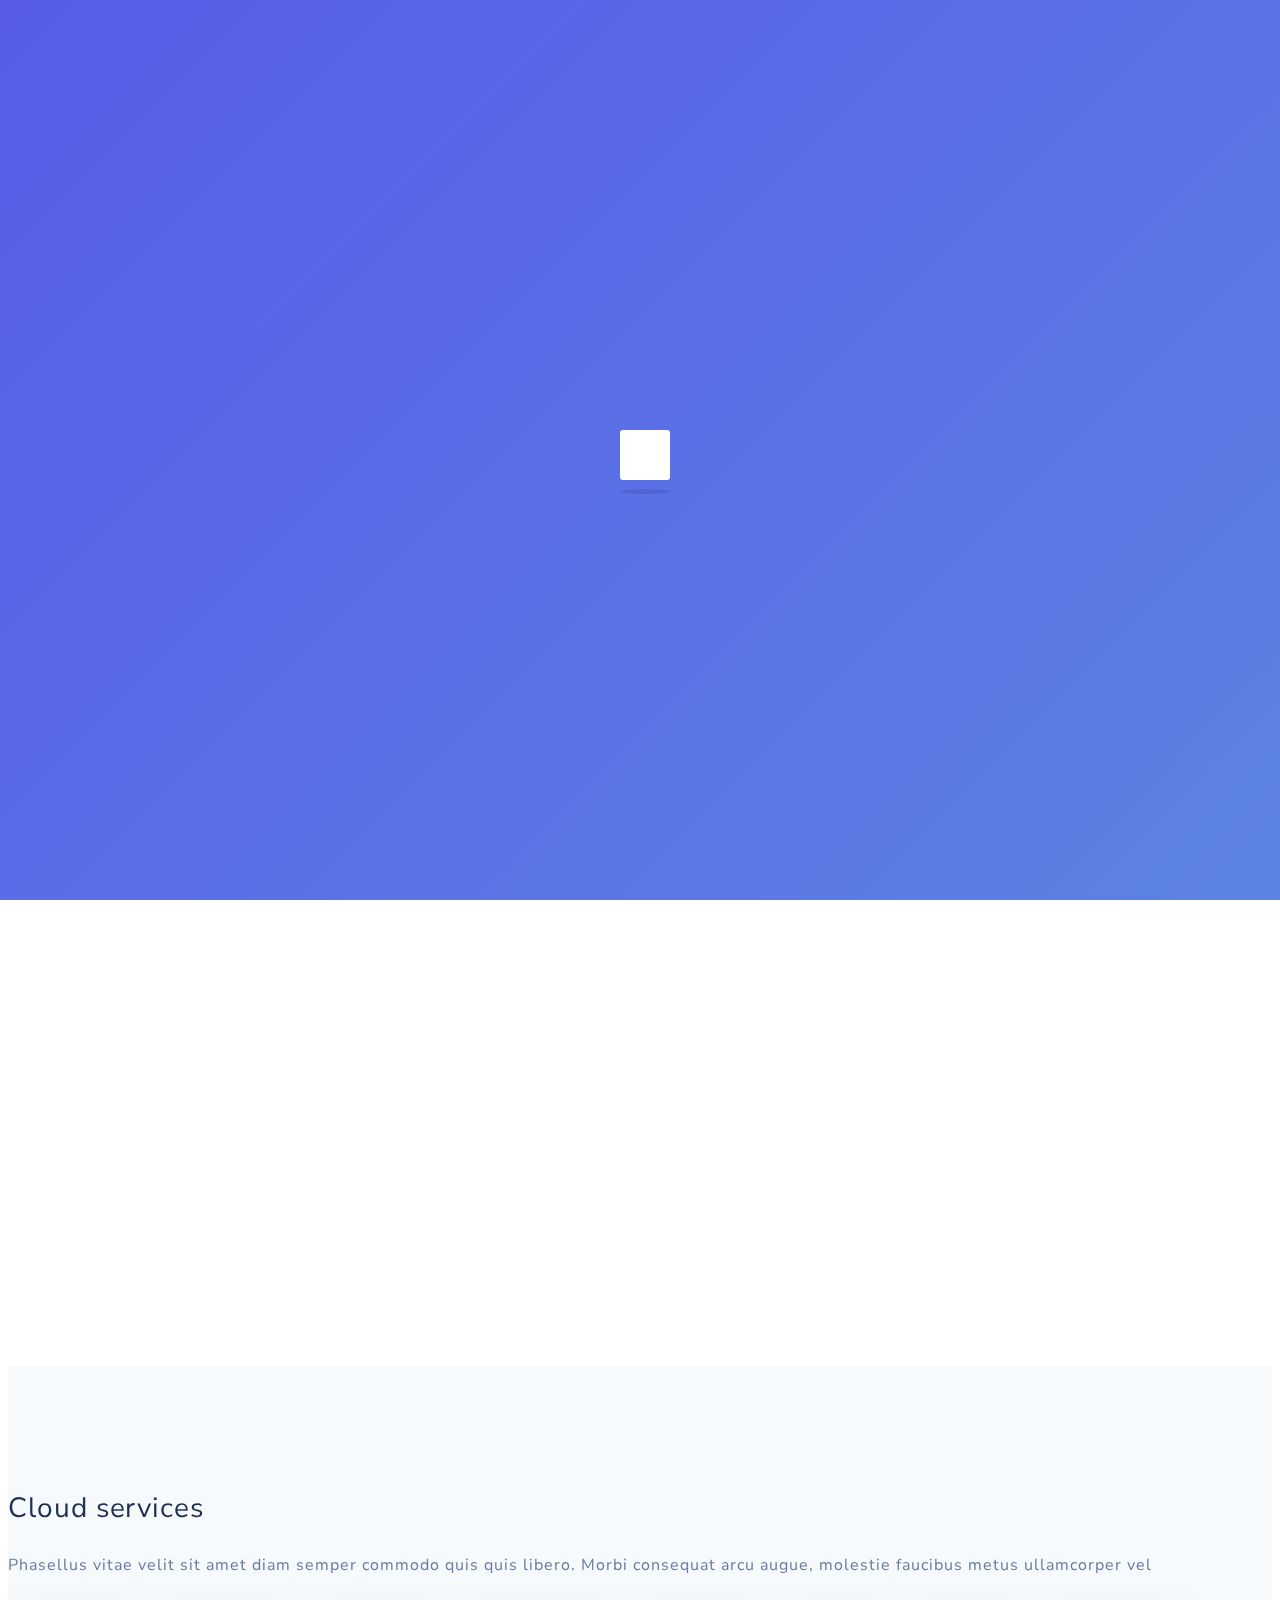
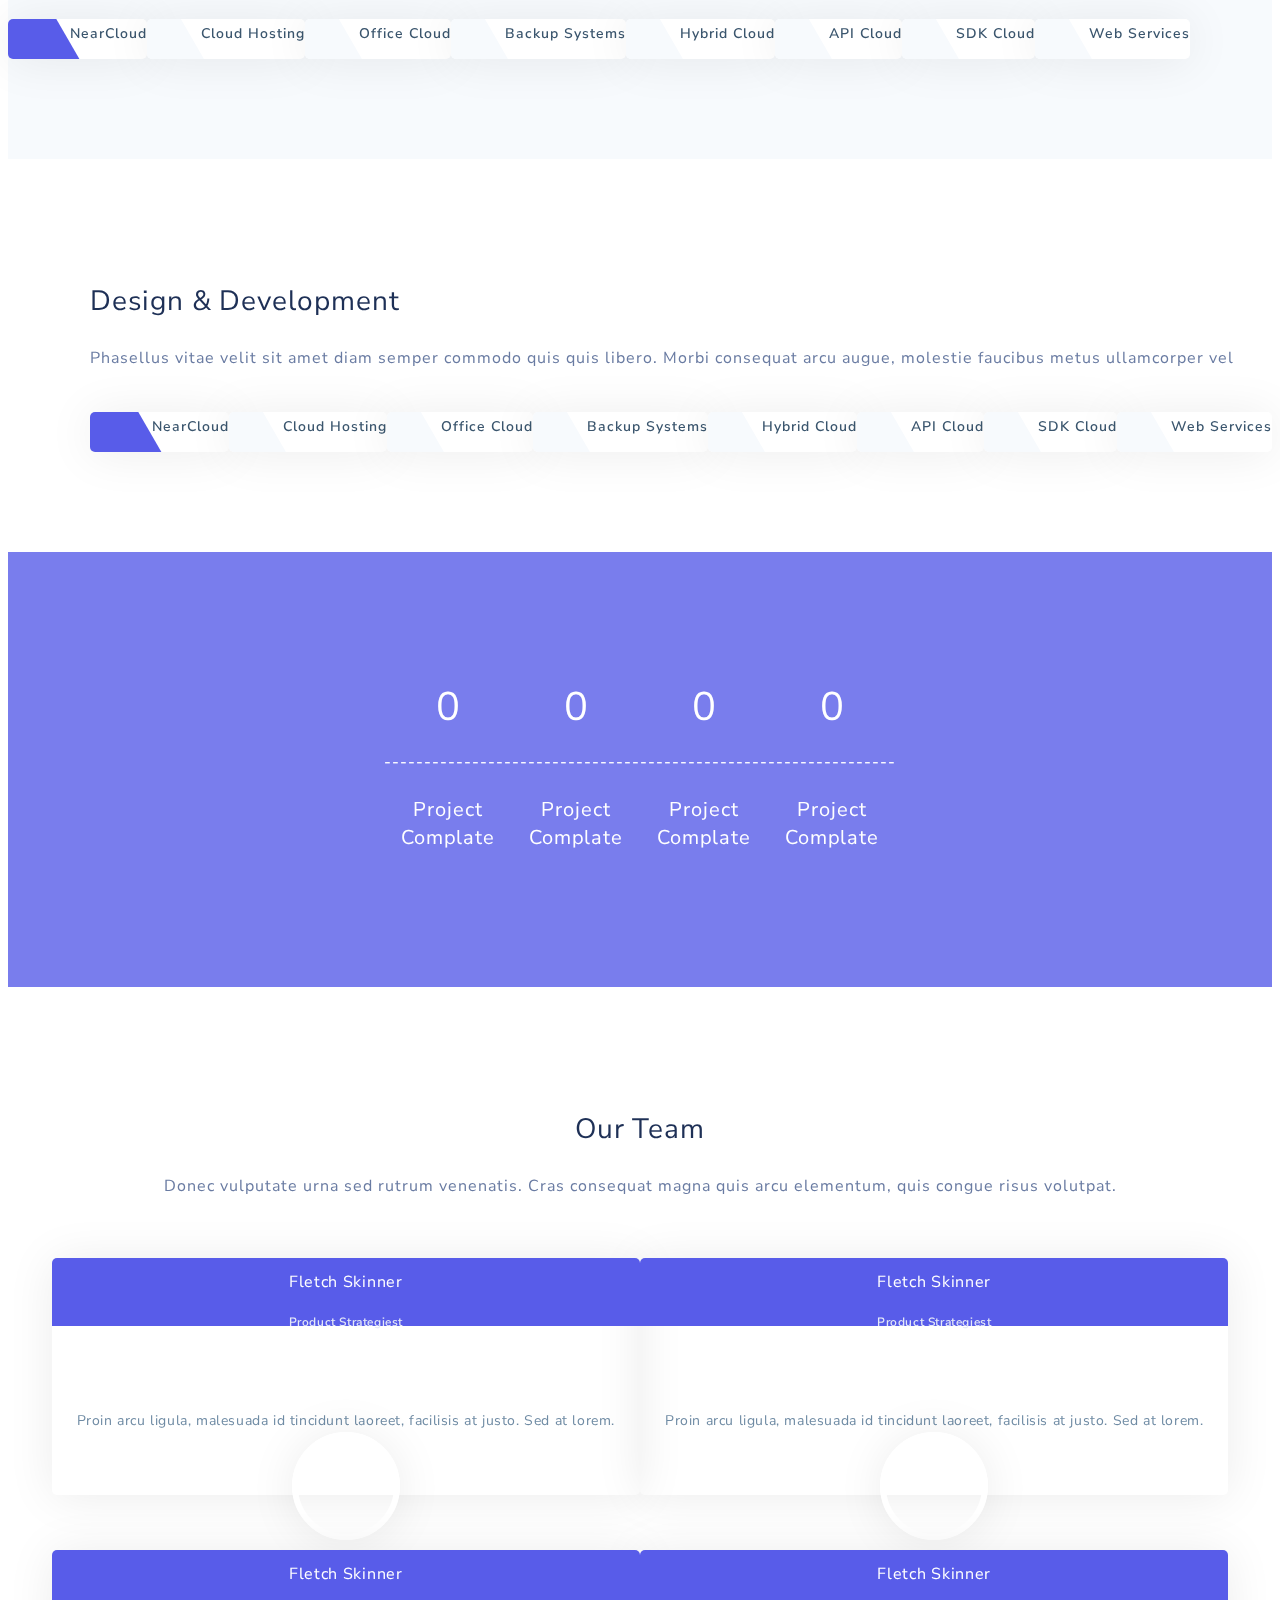
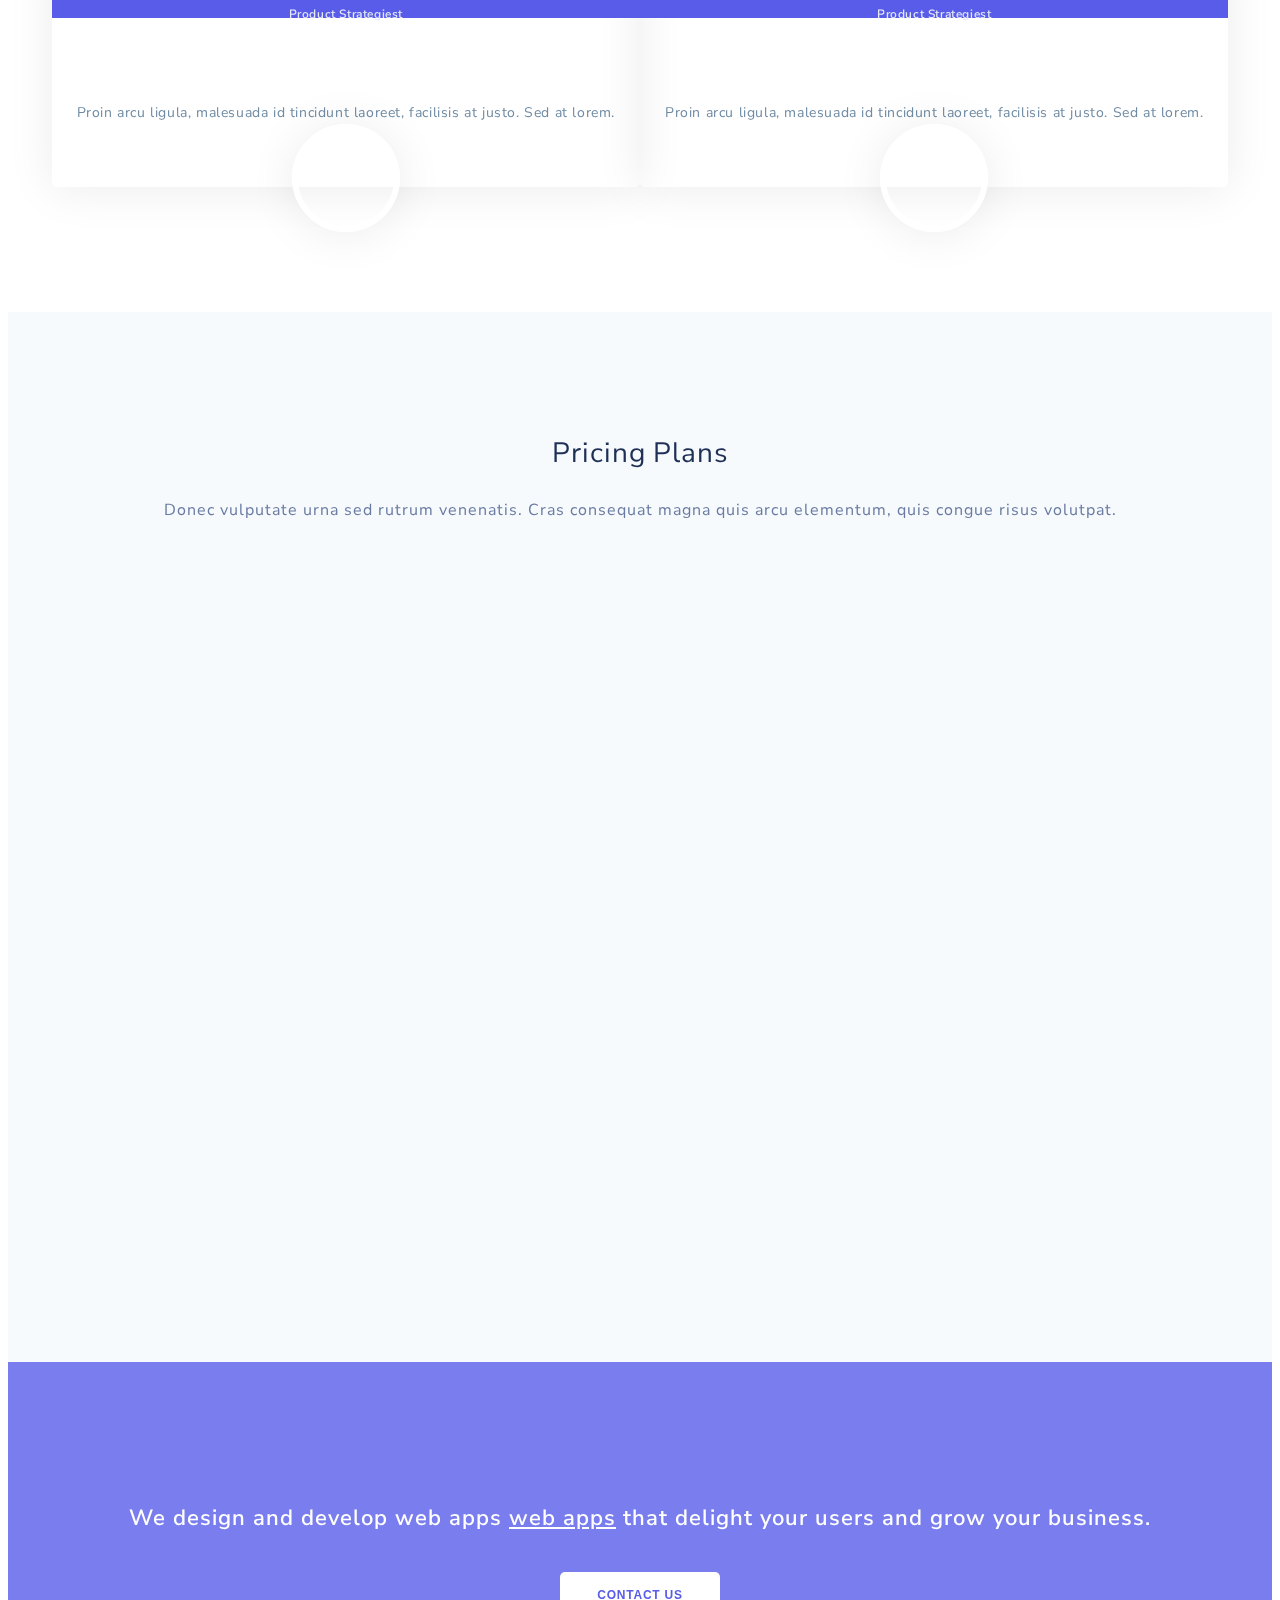
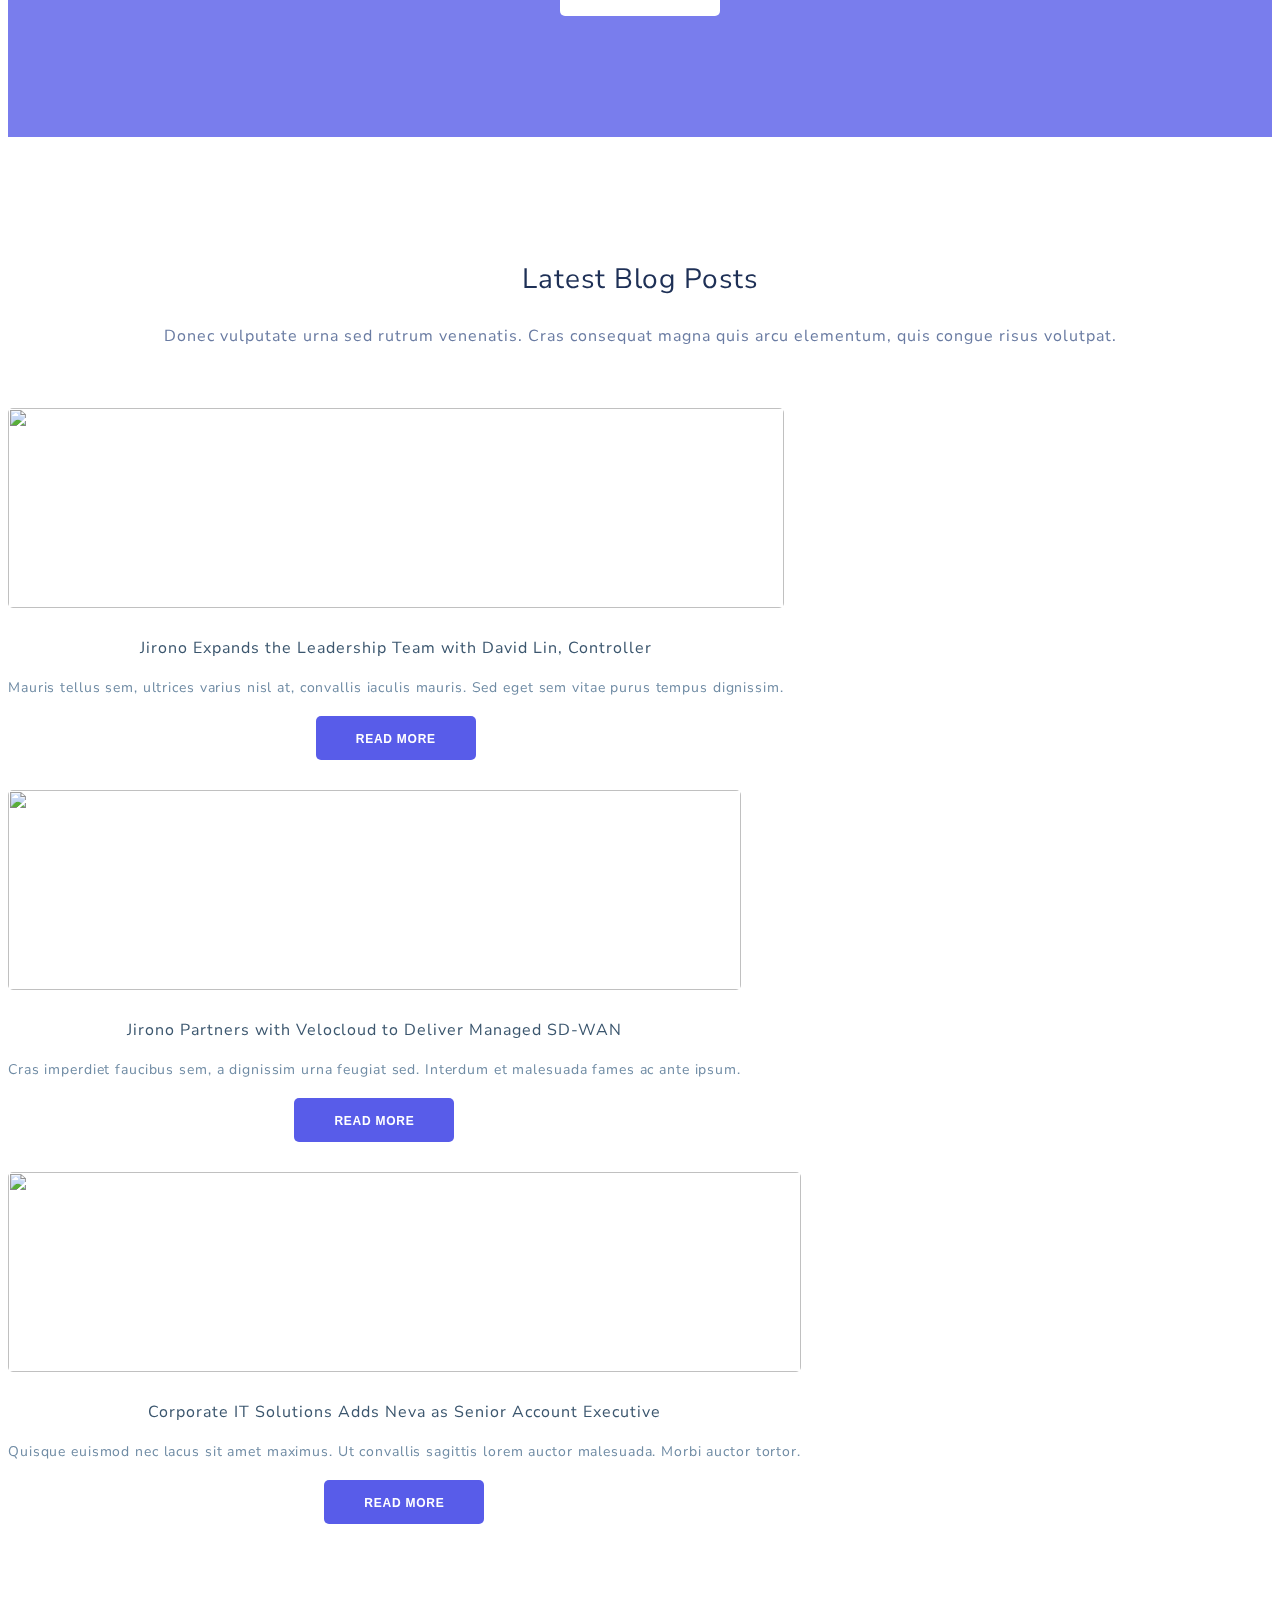
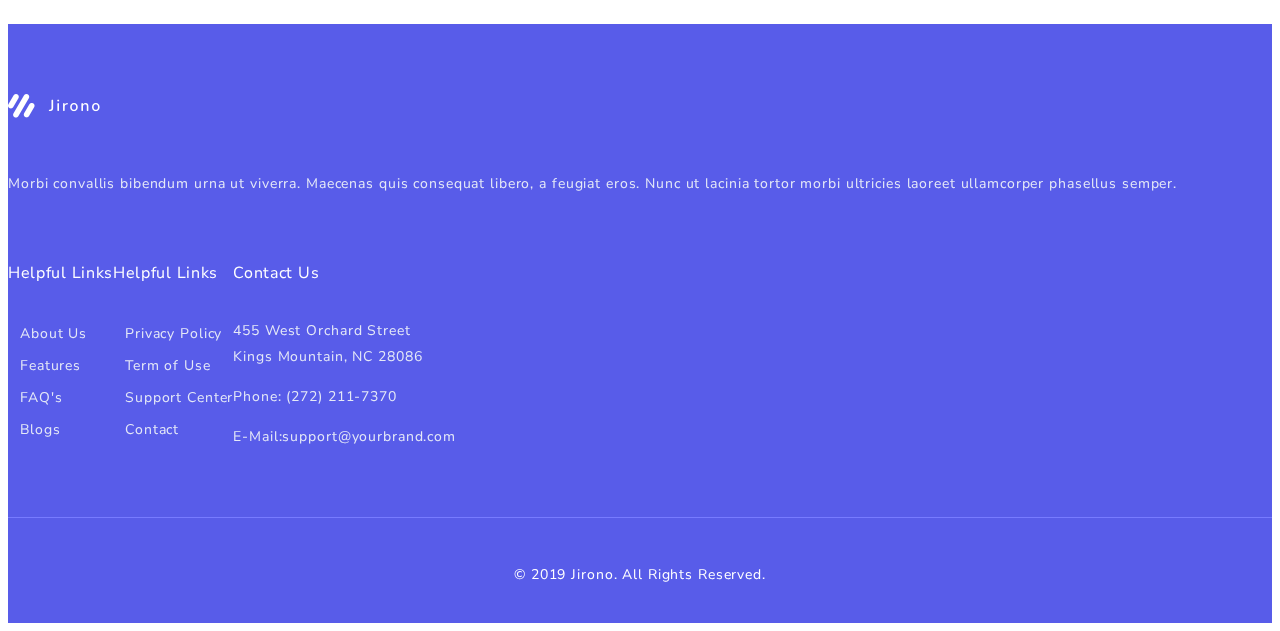
==== commit d94a8b3f: "corrections made" ====
--- a/index.html
+++ b/index.html
@@ -17,7 +17,12 @@
 </head>
 <body>
     <div class="parallax" style="background-image: url('./assets/images/parallax.jpg')">
-
+    </div>
+    <div class="loader">
+        <div class="loader-spin">
+            <div class="square"></div>
+            <div class="shadow"></div>
+        </div>
     </div>
     <!--header starts-->
     <header>
@@ -35,7 +40,7 @@
                     <div class="icon-bar middle-bar"></div>
                     <div class="icon-bar bottom-bar"></div>
                 </button>
-                <div class="collapse navbar-collapse" id="navbarSupportedContent">
+                <div class="nav-coll navbar-collapse" id="navbarSupportedContent">
                     <!--menu starts-->
                     <ul class="navbar-nav mr-auto">
                         <li class="nav-item">
@@ -48,11 +53,10 @@
                                 <i class="fas fa-chevron-down"></i>
                             </a>
                             <div class="dropdown-menu" aria-labelledby="navbarDropdown">
-                                <a class="dropdown-item features-button" href="#">Features</a>
-                                <a class="dropdown-item team-button" href="#">Our Team</a>
-                                <a class="dropdown-item pricing-button" href="#">Pricing Plans</a>
-                                <a class="dropdown-item blogs-button" href="#">Latests-Blogs</a>
-
+                                <a class="dropdown-item features-button" href="index.html#cloud-services">Features</a>
+                                <a class="dropdown-item team-button" href="index.html#our-team">Our Team</a>
+                                <a class="dropdown-item pricing-button" href="index.html#pricing">Pricing Plans</a>
+                                <a class="dropdown-item blogs-button" href="index.html#latest-blogs">Latests-Blogs</a>
                             </div>
                         </li>
                         <li class="nav-item dropdown">
--- a/assets/styles/main.css
+++ b/assets/styles/main.css
@@ -89,35 +89,46 @@
     -webkit-box-shadow: 0 2px 28px 0 rgba(0, 0, 0, 0.06) !important;
             box-shadow: 0 2px 28px 0 rgba(0, 0, 0, 0.06) !important;
   }
-  header .collapse {
-    background-color: #FFF;
-  }
-  header .collapse ul {
-    margin-top: 20px;
-    -webkit-transition: none !important;
-    transition: none !important;
+  header .collapse.showing {
+    height: 204px;
+    -webkit-transition: all .4s;
+    transition: all .4s;
+  }
+  header .nav-coll.collapsing {
+    display: none !important;
+  }
+  header .nav-coll {
+    background-color: #FFF !important;
+    display: block !important;
+    height: 0px;
+    overflow: hidden;
+    -webkit-transition: all .4s;
+    transition: all .4s;
+    margin-top: 22px;
+  }
+  header .nav-coll ul {
     margin-left: 0 !important;
   }
-  header .collapse ul li {
+  header .nav-coll ul li {
     margin: 0 !important;
     -webkit-transition: all 0.3s ease;
     transition: all 0.3s ease;
     border-bottom: 1px solid #f5f5f5;
   }
-  header .collapse ul li a {
+  header .nav-coll ul li a {
     height: 50px !important;
-    line-height: 3.125rem;
     color: #3B566E !important;
     padding-left: 30px !important;
     line-height: 3.125rem !important;
-  }
-  header .collapse ul li a i {
+    background-color: #FFF;
+  }
+  header .nav-coll ul li a i {
     left: 96% !important;
   }
-  header .collapse ul li:hover {
+  header .nav-coll ul li:hover {
     background-color: #f5f5f5;
   }
-  header .collapse ul .dropdown .dropdown-menu {
+  header .nav-coll ul .dropdown .dropdown-menu {
     opacity: 1 !important;
     visibility: visible !important;
     -webkit-transform: translateY(0) !important;
@@ -126,12 +137,12 @@
     -webkit-box-shadow: none !important;
             box-shadow: none !important;
   }
-  header .collapse ul .dropdown .dropdown-menu.show {
+  header .nav-coll ul .dropdown .dropdown-menu.show {
     display: block !important;
     margin: 0 !important;
     width: 100%;
   }
-  header .collapse ul .dropdown .dropdown-menu.show a {
+  header .nav-coll ul .dropdown .dropdown-menu.show a {
     width: 100%;
     font-size: 0.875rem;
     border-bottom: 1px solid #f5f5f5;
@@ -139,16 +150,15 @@
     height: 50px !important;
     line-height: 3.125rem !important;
   }
-  header .collapse ul .dropdown .dropdown-menu.show a:hover {
+  header .nav-coll ul .dropdown .dropdown-menu.show a:hover {
     background-color: #f5f5f5;
     padding-left: 50px !important;
   }
-  header .collapse ul .dropdown .dropdown-menu.show a:hover::before {
+  header .nav-coll ul .dropdown .dropdown-menu.show a:hover::before {
     width: 0;
   }
-  header .collapse form {
-    -webkit-transition: none !important;
-    transition: none !important;
+  header .nav-coll form {
+    display: none;
   }
   .responsive-center {
     text-align: center;
@@ -168,6 +178,10 @@
   }
   .parallax-page-head h1 {
     font-size: 26px !important;
+  }
+  #contact-area .contact-info {
+    margin-top: 30px !important;
+    width: 100% !important;
   }
 }
 
@@ -268,105 +282,109 @@
   right: 0;
   -webkit-transition: all 0.3s ease;
   transition: all 0.3s ease;
-  height: 80px;
+  height: 100px;
   background: transparent;
   z-index: 9999;
 }
 
-header nav {
-  padding-top: 20px !important;
-  padding-bottom: 20px !important;
+header .container {
+  padding: 0 15px !important;
+}
+
+header .container nav {
+  padding: 0 !important;
+  margin-top: 33px;
   z-index: 9999;
   width: 100%;
 }
 
-header nav .navbar-toggler {
+header .container nav .navbar-toggler {
   border: none;
   background: transparent !important;
   outline: 0;
 }
 
-header nav .navbar-toggler .icon-bar {
+header .container nav .navbar-toggler .icon-bar {
   width: 22px;
   height: 2px;
   background-color: black;
+  -webkit-transition: all 0.4s;
+  transition: all 0.4s;
+}
+
+header .container nav .navbar-toggler .top-bar {
+  margin-bottom: 4px;
+}
+
+header .container nav .navbar-toggler .middle-bar {
+  width: 32px;
+}
+
+header .container nav .navbar-toggler .bottom-bar {
+  margin-top: 4px;
+}
+
+header .container nav .navbar-toggler.coll .icon-bar {
   -webkit-transition: all 0.2s;
   transition: all 0.2s;
 }
 
-header nav .navbar-toggler .top-bar {
-  margin-bottom: 4px;
-}
-
-header nav .navbar-toggler .middle-bar {
-  width: 32px;
-}
-
-header nav .navbar-toggler .bottom-bar {
-  margin-top: 4px;
-}
-
-header nav .navbar-toggler.coll .icon-bar {
-  -webkit-transition: all 0.2s;
-  transition: all 0.2s;
-}
-
-header nav .navbar-toggler.coll .top-bar {
+header .container nav .navbar-toggler.coll .top-bar {
   -webkit-transform: rotate(45deg);
           transform: rotate(45deg);
   -webkit-transform-origin: 10% 10%;
           transform-origin: 10% 10%;
 }
 
-header nav .navbar-toggler.coll .middle-bar {
+header .container nav .navbar-toggler.coll .middle-bar {
   opacity: 0;
 }
 
-header nav .navbar-toggler.coll .bottom-bar {
+header .container nav .navbar-toggler.coll .bottom-bar {
   -webkit-transform: rotate(-45deg);
           transform: rotate(-45deg);
   -webkit-transform-origin: 10% 90%;
           transform-origin: 10% 90%;
 }
 
-header nav .collapse {
+header .container nav .nav-coll {
   /* menu starts */
   /* menu ends */
 }
 
-header nav .collapse a {
+header .container nav .nav-coll a {
   padding-top: 0px !important;
   padding-bottom: 0px !important;
 }
 
-header nav .collapse ul {
+header .container nav .nav-coll ul {
   margin-left: 60px;
 }
 
-header nav .collapse ul li {
+header .container nav .nav-coll ul li {
   margin: 0 10px;
 }
 
-header nav .collapse ul li a {
+header .container nav .nav-coll ul li a {
   color: #6F8BA4 !important;
   font-size: 0.875rem;
   font-weight: 600;
 }
 
-header nav .collapse ul li a:hover {
+header .container nav .nav-coll ul li a:hover {
   color: #6F8BA4 !important;
 }
 
-header nav .collapse ul .dropdown .dropdown-toggle {
+header .container nav .nav-coll ul .dropdown .dropdown-toggle {
   padding-right: 23px !important;
   position: relative;
 }
 
-header nav .collapse ul .dropdown .dropdown-toggle::after {
+header .container nav .nav-coll ul .dropdown .dropdown-toggle::after {
   display: none;
 }
 
-header nav .collapse ul .dropdown .dropdown-toggle i {
+header .container nav .nav-coll ul .dropdown .dropdown-toggle i {
   position: absolute;
   content: "";
   top: 41%;
@@ -374,7 +392,7 @@
   font-size: 8px;
 }
 
-header nav .collapse ul .dropdown .dropdown-menu {
+header .container nav .nav-coll ul .dropdown .dropdown-menu {
   margin-left: 15px;
   width: 200px;
   padding: 0;
@@ -392,7 +410,7 @@
           transform: translateY(-2em);
 }
 
-header nav .collapse ul .dropdown .dropdown-menu a {
+header .container nav .nav-coll ul .dropdown .dropdown-menu a {
   padding-left: 20px;
   line-height: 2.5rem;
   font-size: 0.8125rem;
@@ -403,7 +421,7 @@
   position: relative;
 }
 
-header nav .collapse ul .dropdown .dropdown-menu a::before {
+header .container nav .nav-coll ul .dropdown .dropdown-menu a::before {
   position: absolute;
   content: "";
   top: 0;
@@ -415,23 +433,23 @@
   transition: all 0.3s ease;
 }
 
-header nav .collapse ul .dropdown .dropdown-menu a:hover::before {
+header .container nav .nav-coll ul .dropdown .dropdown-menu a:hover::before {
   width: 3px;
 }
 
-header nav .collapse ul .dropdown .dropdown-menu a:hover {
+header .container nav .nav-coll ul .dropdown .dropdown-menu a:hover {
   background-color: #f5f5f5;
   padding-left: 25px !important;
 }
 
-header nav .collapse ul .dropdown:hover .dropdown-menu {
+header .container nav .nav-coll ul .dropdown:hover .dropdown-menu {
   visibility: visible;
   opacity: 1;
   -webkit-transform: translateY(0);
           transform: translateY(0);
 }
 
-header nav .collapse form button {
+header .container nav .nav-coll form button {
   line-height: 2rem;
   padding: 0 25px;
   margin-left: 15px;
@@ -440,17 +458,17 @@
   height: 32px;
 }
 
-header nav .collapse form .sign-in {
+header .container nav .nav-coll form .sign-in {
   background-color: transparent;
   color: #585CE9;
 }
 
-header nav .collapse form .sign-in:hover {
+header .container nav .nav-coll form .sign-in:hover {
   color: #FFF;
   background-color: #585CE9;
 }
 
-header nav .collapse form .sign-up:hover {
+header .container nav .nav-coll form .sign-up:hover {
   color: #585CE9;
   background-color: transparent;
 }
@@ -458,14 +476,24 @@
 /* header ends */
 /* backcolor white header */
 .white {
-  -webkit-box-shadow: 0 2px 28px 0 rgba(0, 0, 0, 0.06) !important;
-          box-shadow: 0 2px 28px 0 rgba(0, 0, 0, 0.06) !important;
-  background-color: #FFF !important;
+  -webkit-box-shadow: 0 2px 28px 0 rgba(0, 0, 0, 0.06);
+          box-shadow: 0 2px 28px 0 rgba(0, 0, 0, 0.06);
+  background-color: #FFF;
+  height: 80px;
+}
+
+.white nav {
+  margin-top: 23px !important;
 }
 
 /* colored header */
 .colorfull {
   background-color: #FFF;
+  height: 80px !important;
+}
+
+.colorfull nav {
+  margin-top: 23px !important;
 }
 
 /* welcome area properties start */
@@ -816,6 +844,14 @@
       flex-wrap: wrap;
 }
 
+#pricing .container .content .plan {
+  -webkit-transform: translateY(80px);
+          transform: translateY(80px);
+  -webkit-transition: all 0.6s ease-in;
+  transition: all 0.6s ease-in;
+  opacity: 0;
+}
+
 #pricing .container .content .plan .pricing-item {
   margin-bottom: 30px;
   overflow: hidden;
@@ -1859,6 +1895,138 @@
 }
 
 /* blog-single page ends */
+#contact-area {
+  font-weight: 300;
+  background-color: #F7FAFD;
+  padding-bottom: 60px;
+}
+
+#contact-area .map-wrap {
+  position: relative;
+  z-index: 1;
+  border-radius: 5px;
+  overflow: hidden;
+  height: 500px;
+}
+
+#contact-area .contact-info {
+  width: 90%;
+  margin-top: -90px;
+  background-image: linear-gradient(135deg, #585CE9 0%, #5C83E3 100%);
+  -webkit-box-shadow: 0 2px 48px 0 rgba(0, 0, 0, 0.08);
+          box-shadow: 0 2px 48px 0 rgba(0, 0, 0, 0.08);
+  border-radius: 5px;
+  padding: 30px;
+  padding-bottom: 10px;
+  position: relative;
+  z-index: 2;
+  color: #FFF;
+}
+
+#contact-area .contact-info .row .info-item {
+  display: -webkit-box;
+  display: -ms-flexbox;
+  display: flex;
+}
+
+#contact-area .contact-info .row .info-item i {
+  width: 20px;
+  margin-right: 10px;
+  margin-top: 5px;
+}
+
+#contact-area .contact-info .row .info-item .text {
+  font-size: 0.875rem;
+}
+
+#contact-area .contact-info .icons ul {
+  list-style-type: none;
+  display: -webkit-box;
+  display: -ms-flexbox;
+  display: flex;
+  -webkit-box-align: center;
+      -ms-flex-align: center;
+          align-items: center;
+  -webkit-box-pack: center;
+      -ms-flex-pack: center;
+          justify-content: center;
+  margin-top: 30px;
+  margin-bottom: 20px;
+  padding: 0 !important;
+}
+
+#contact-area .contact-info .icons ul li {
+  margin: 0 7px;
+}
+
+#contact-area .contact-info .icons ul li a {
+  color: #FFF;
+}
+
+#contact-area .contact-info .icons ul li a i {
+  font-size: 21px;
+}
+
+#contact-us {
+  padding-bottom: 100px;
+  padding-top: 60px;
+  border-top: 1px solid #f5f5f5;
+  color: #6F8BA4;
+  font-weight: 300;
+  background-color: #F7FAFD;
+}
+
+#contact-us .container {
+  -webkit-box-align: stretch;
+      -ms-flex-align: stretch;
+          align-items: stretch;
+}
+
+#contact-us .container .description h5 {
+  margin-bottom: 30px !important;
+}
+
+#contact-us .container .description .text {
+  font-size: 0.875rem;
+}
+
+#contact-us .container .description .text p {
+  margin-bottom: 28px;
+}
+
+#contact-us .container .contact-message form {
+  width: 100%;
+  display: -webkit-box;
+  display: -ms-flexbox;
+  display: flex;
+  -ms-flex-wrap: wrap;
+      flex-wrap: wrap;
+}
+
+#contact-us .container .contact-message form .input .comment-input {
+  width: 100%;
+  border: 1px solid #eee;
+  height: 50px;
+  outline: none;
+  padding-left: 20px;
+  padding-right: 20px;
+  -webkit-transition: all 0.3s ease;
+  transition: all 0.3s ease;
+  border-radius: 4px;
+  margin-bottom: 30px;
+}
+
+#contact-us .container .contact-message form .input .comment-input:focus {
+  border: 1px solid #585CE9;
+  padding-left: 25px;
+}
+
+#contact-us .container .contact-message form .input textarea {
+  resize: none;
+  height: 150px !important;
+  padding: 20px;
+}
+
 /* main button properties start */
 .main-button {
   background-color: #585CE9;
@@ -2024,11 +2192,18 @@
 
 .cloud-main .container .image-area .image {
   text-align: center;
+  -webkit-transform: translateX(-50px);
+          transform: translateX(-50px);
+  opacity: 0;
+  -webkit-transition: all 0.6s ease-in;
+  transition: all 0.6s ease-in;
 }
 
 .cloud-main .container .image-area .image img {
   -o-object-fit: cover;
      object-fit: cover;
+  width: 100%;
+  height: 100%;
 }
 
 /* main cloud sections' properties end */
@@ -2134,6 +2309,14 @@
           justify-content: center;
   -ms-flex-wrap: wrap;
       flex-wrap: wrap;
+}
+
+.services-main .content .service {
+  -webkit-transform: translateY(80px);
+          transform: translateY(80px);
+  opacity: 0;
+  -webkit-transition: all 0.6s ease-in;
+  transition: all 0.6s ease-in;
 }
 
 .services-main .content .service .details {
@@ -2205,4 +2388,127 @@
 }
 
 /* main services section properties end */
+/* loader starts */
+.loader {
+  overflow: hidden;
+  background-image: linear-gradient(135deg, #585CE9 0%, #5C83E3 100%);
+  left: 0;
+  right: 0;
+  top: 0;
+  bottom: 0;
+  position: fixed;
+  z-index: 999999;
+}
+
+.loader .loader-spin {
+  position: absolute;
+  top: calc(50% - 20px);
+  left: calc(50% - 20px);
+}
+
+.loader .loader-spin .square {
+  width: 50px;
+  height: 50px;
+  background: #fff;
+  -webkit-animation: animate .5s linear infinite;
+          animation: animate .5s linear infinite;
+  position: absolute;
+  top: 0;
+  left: 0;
+  border-radius: 3px;
+}
+
+.loader .loader-spin .shadow {
+  width: 50px;
+  height: 5px;
+  background: #000;
+  opacity: 0.1;
+  position: absolute;
+  top: 59px;
+  left: 0;
+  border-radius: 50%;
+  -webkit-animation: shadow .5s linear infinite;
+          animation: shadow .5s linear infinite;
+}
+
+/* loader ends */
+/* loader animations start */
+@-webkit-keyframes loader {
+  0% {
+    left: -100px;
+  }
+  100% {
+    left: 110%;
+  }
+}
+@keyframes loader {
+  0% {
+    left: -100px;
+  }
+  100% {
+    left: 110%;
+  }
+}
+
+@-webkit-keyframes animate {
+  17% {
+    border-bottom-right-radius: 3px;
+  }
+  25% {
+    -webkit-transform: translateY(9px) rotate(22.5deg);
+            transform: translateY(9px) rotate(22.5deg);
+  }
+  50% {
+    -webkit-transform: translateY(18px) scale(1, 0.9) rotate(45deg);
+            transform: translateY(18px) scale(1, 0.9) rotate(45deg);
+    border-bottom-right-radius: 40px;
+  }
+  75% {
+    -webkit-transform: translateY(9px) rotate(67.5deg);
+            transform: translateY(9px) rotate(67.5deg);
+  }
+  100% {
+    -webkit-transform: translateY(0) rotate(90deg);
+            transform: translateY(0) rotate(90deg);
+  }
+}
+
+@keyframes animate {
+  17% {
+    border-bottom-right-radius: 3px;
+  }
+  25% {
+    -webkit-transform: translateY(9px) rotate(22.5deg);
+            transform: translateY(9px) rotate(22.5deg);
+  }
+  50% {
+    -webkit-transform: translateY(18px) scale(1, 0.9) rotate(45deg);
+            transform: translateY(18px) scale(1, 0.9) rotate(45deg);
+    border-bottom-right-radius: 40px;
+  }
+  75% {
+    -webkit-transform: translateY(9px) rotate(67.5deg);
+            transform: translateY(9px) rotate(67.5deg);
+  }
+  100% {
+    -webkit-transform: translateY(0) rotate(90deg);
+            transform: translateY(0) rotate(90deg);
+  }
+}
+
+@-webkit-keyframes shadow {
+  50% {
+    -webkit-transform: scale(1.2, 1);
+            transform: scale(1.2, 1);
+  }
+}
+
+@keyframes shadow {
+  50% {
+    -webkit-transform: scale(1.2, 1);
+            transform: scale(1.2, 1);
+  }
+}
+
+/* loader animations end */
 /*# sourceMappingURL=main.css.map */